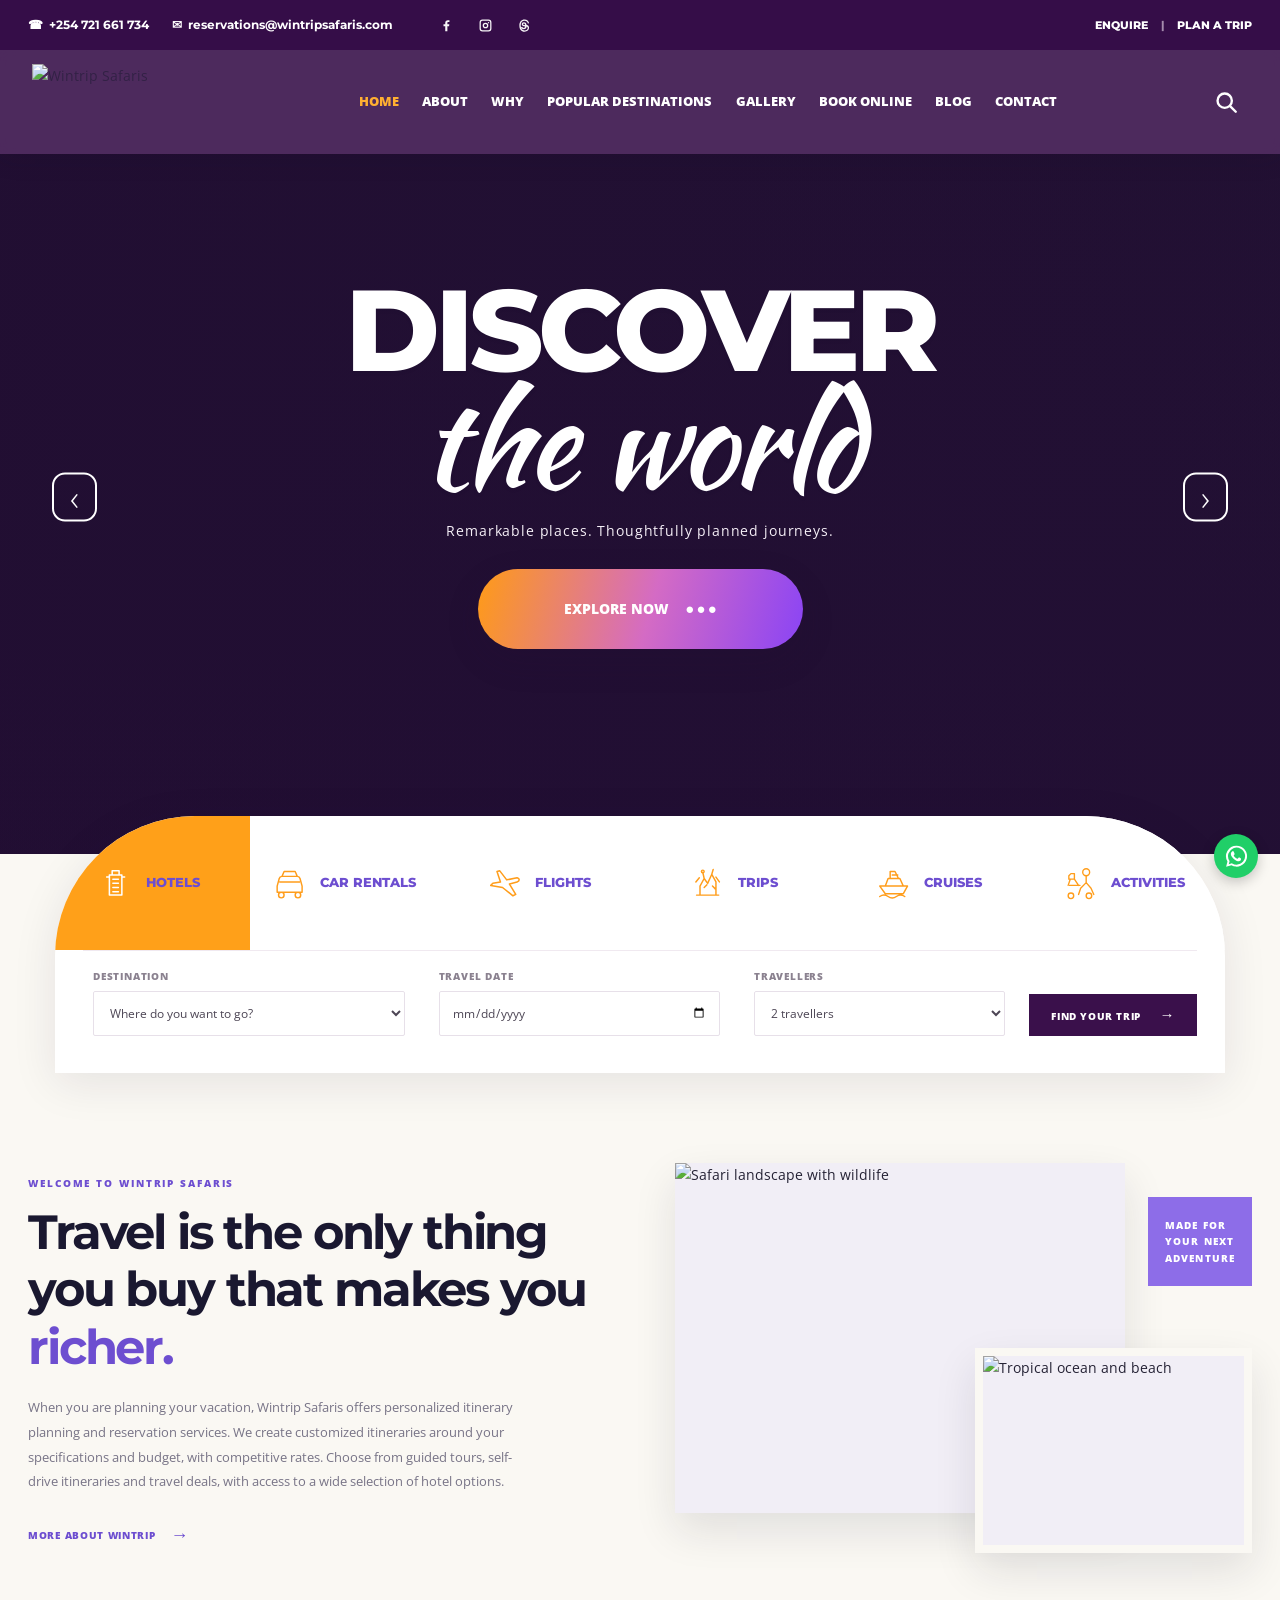
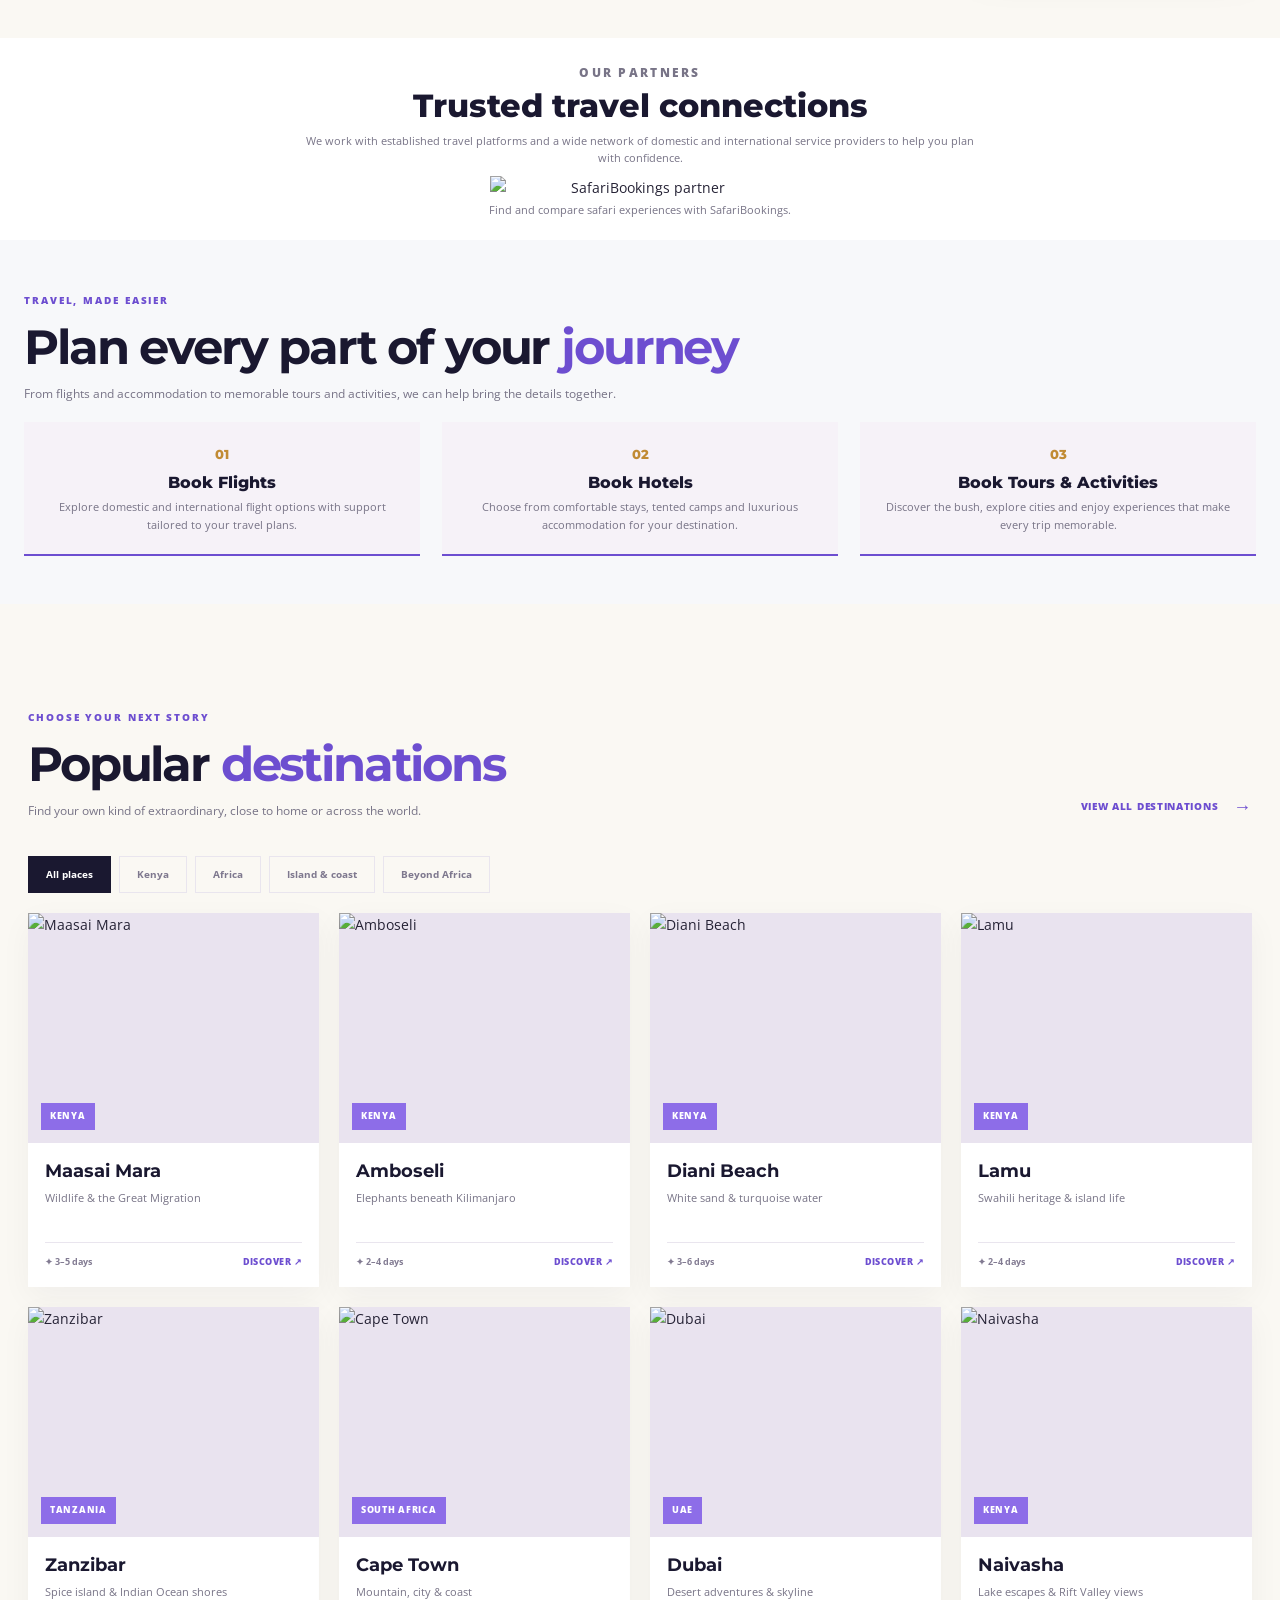
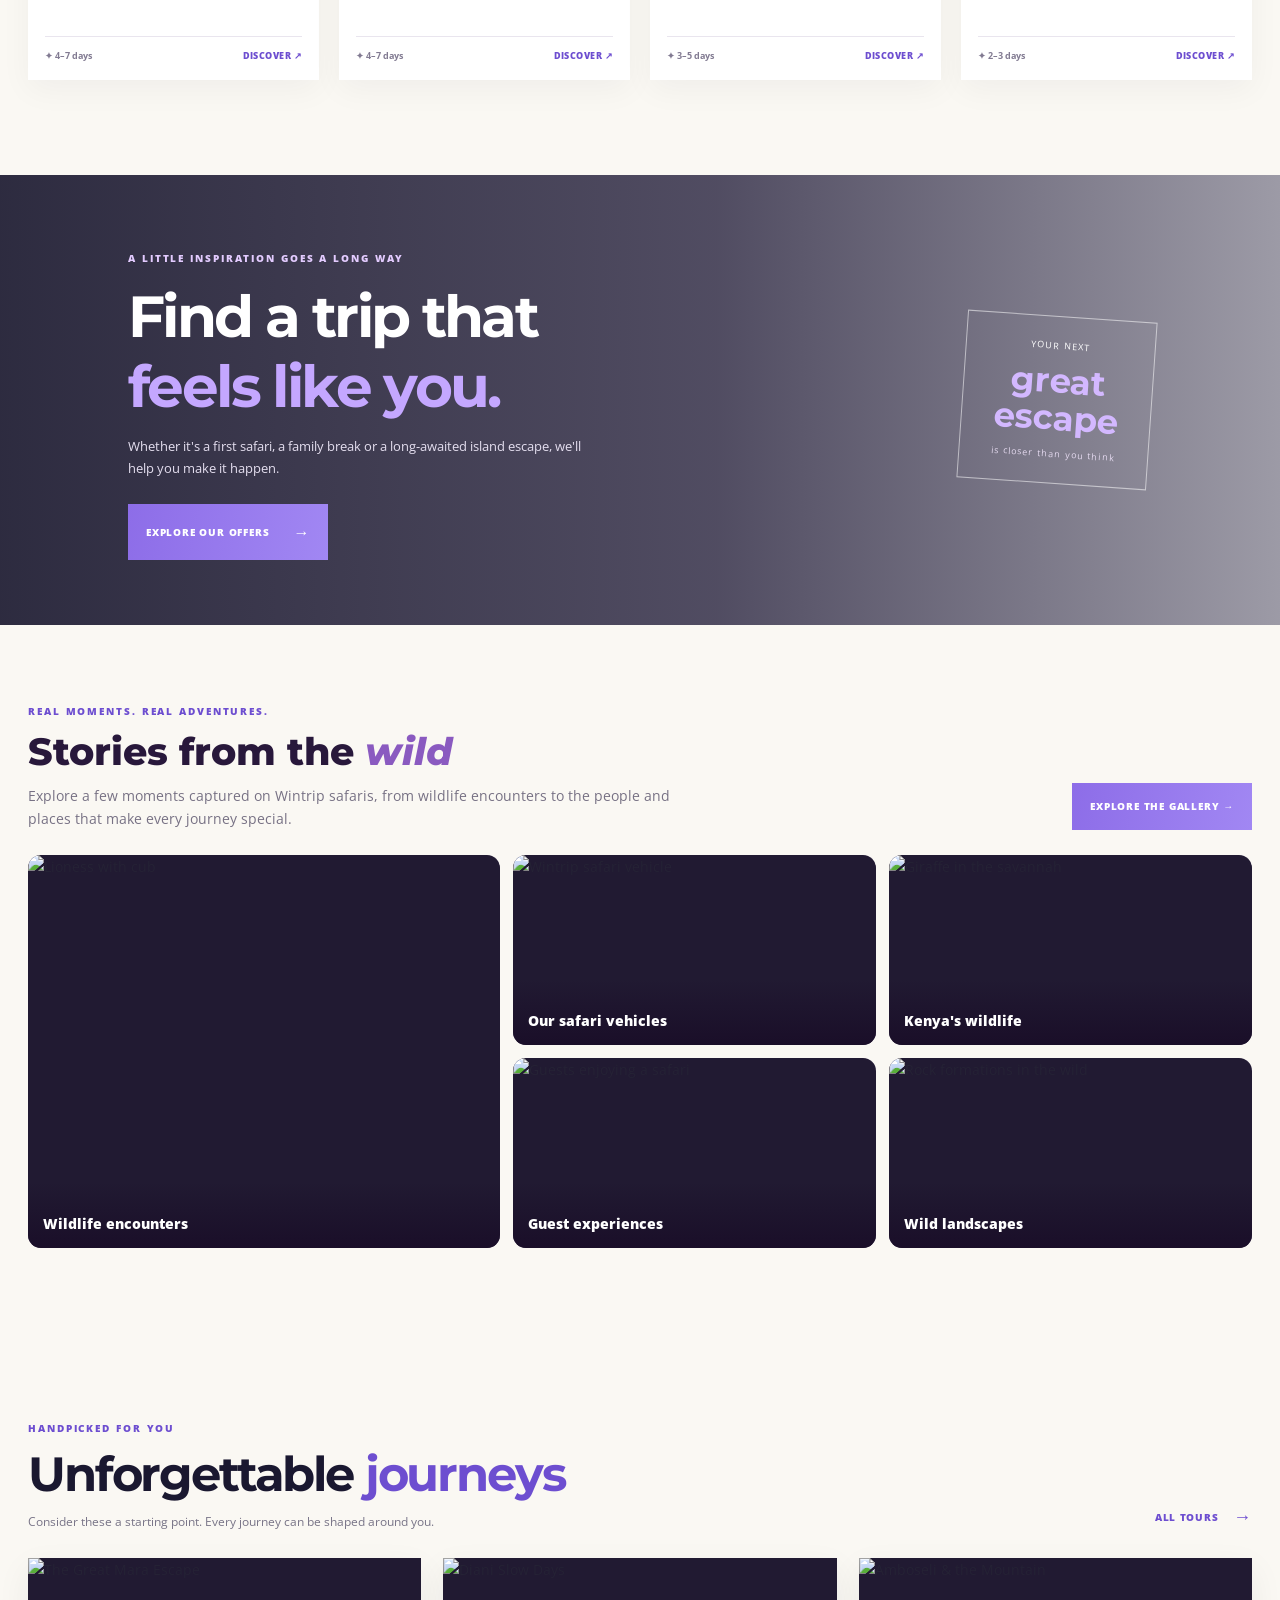
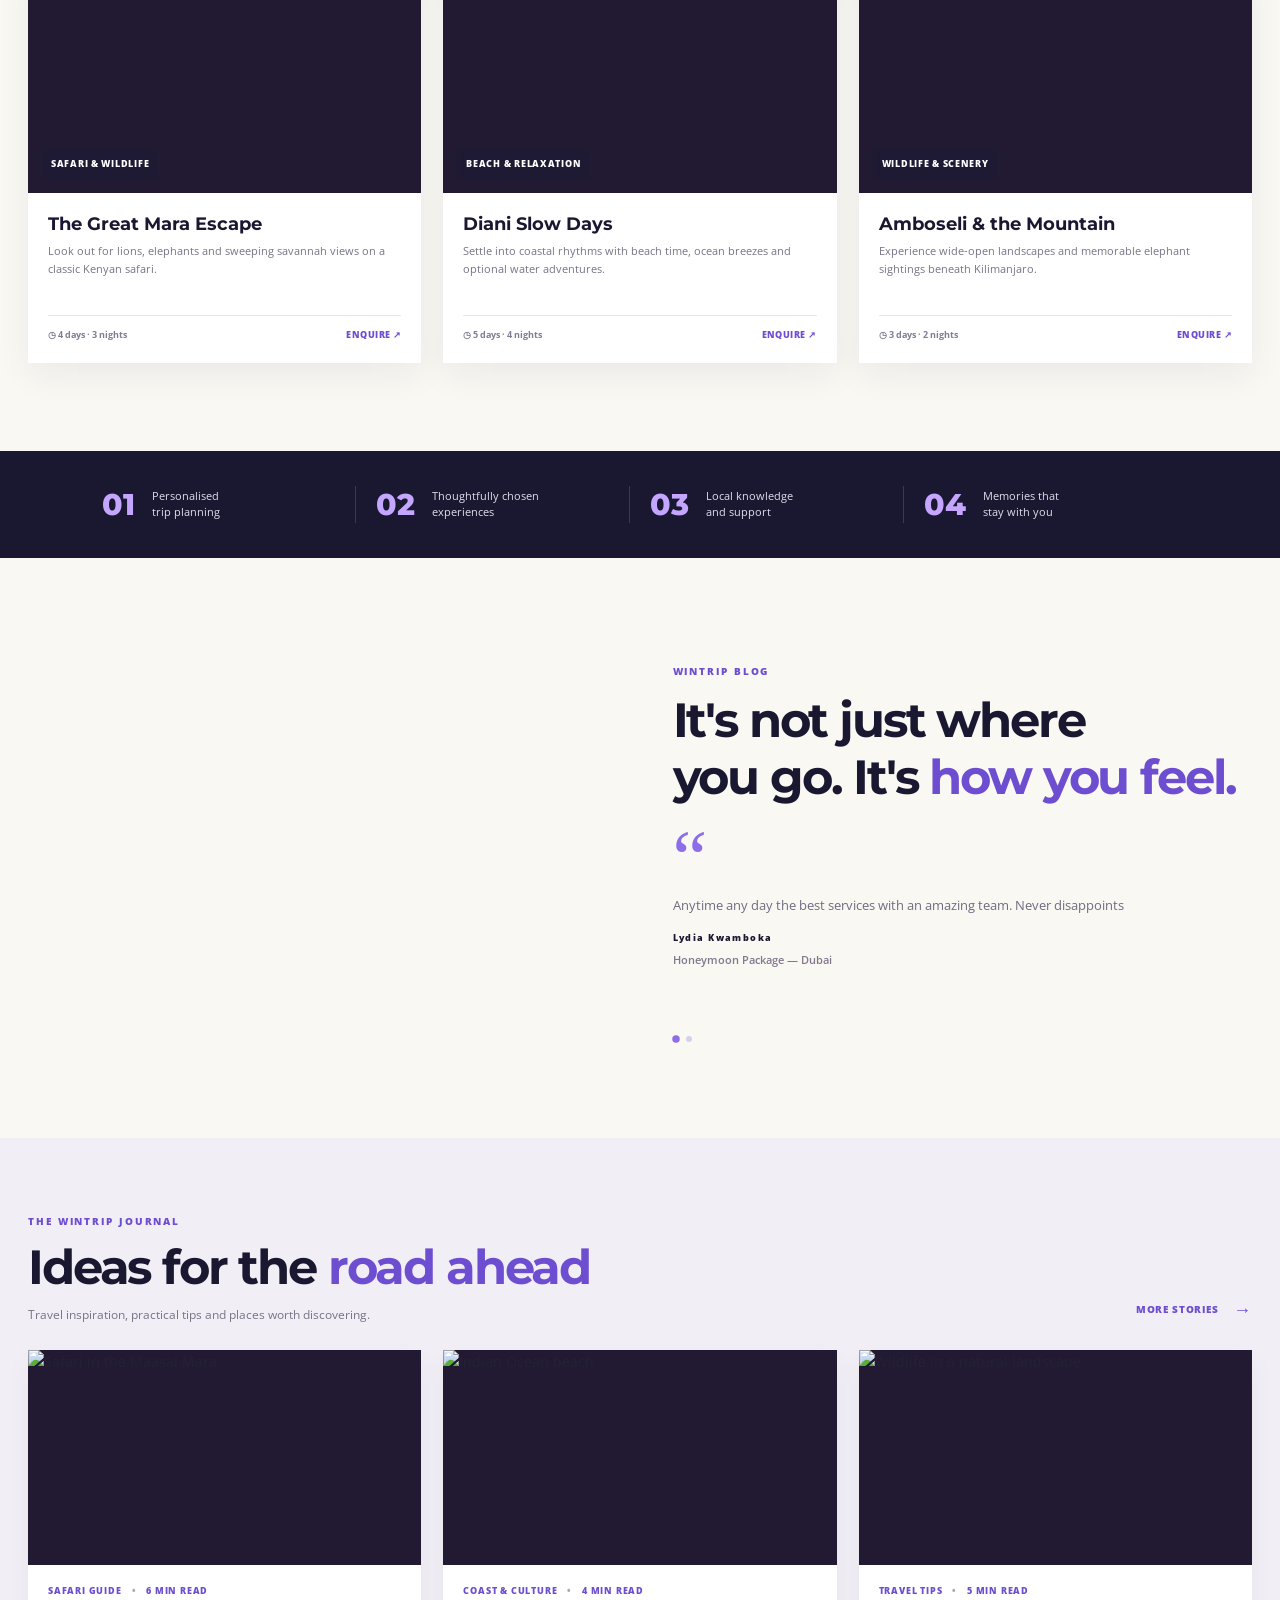
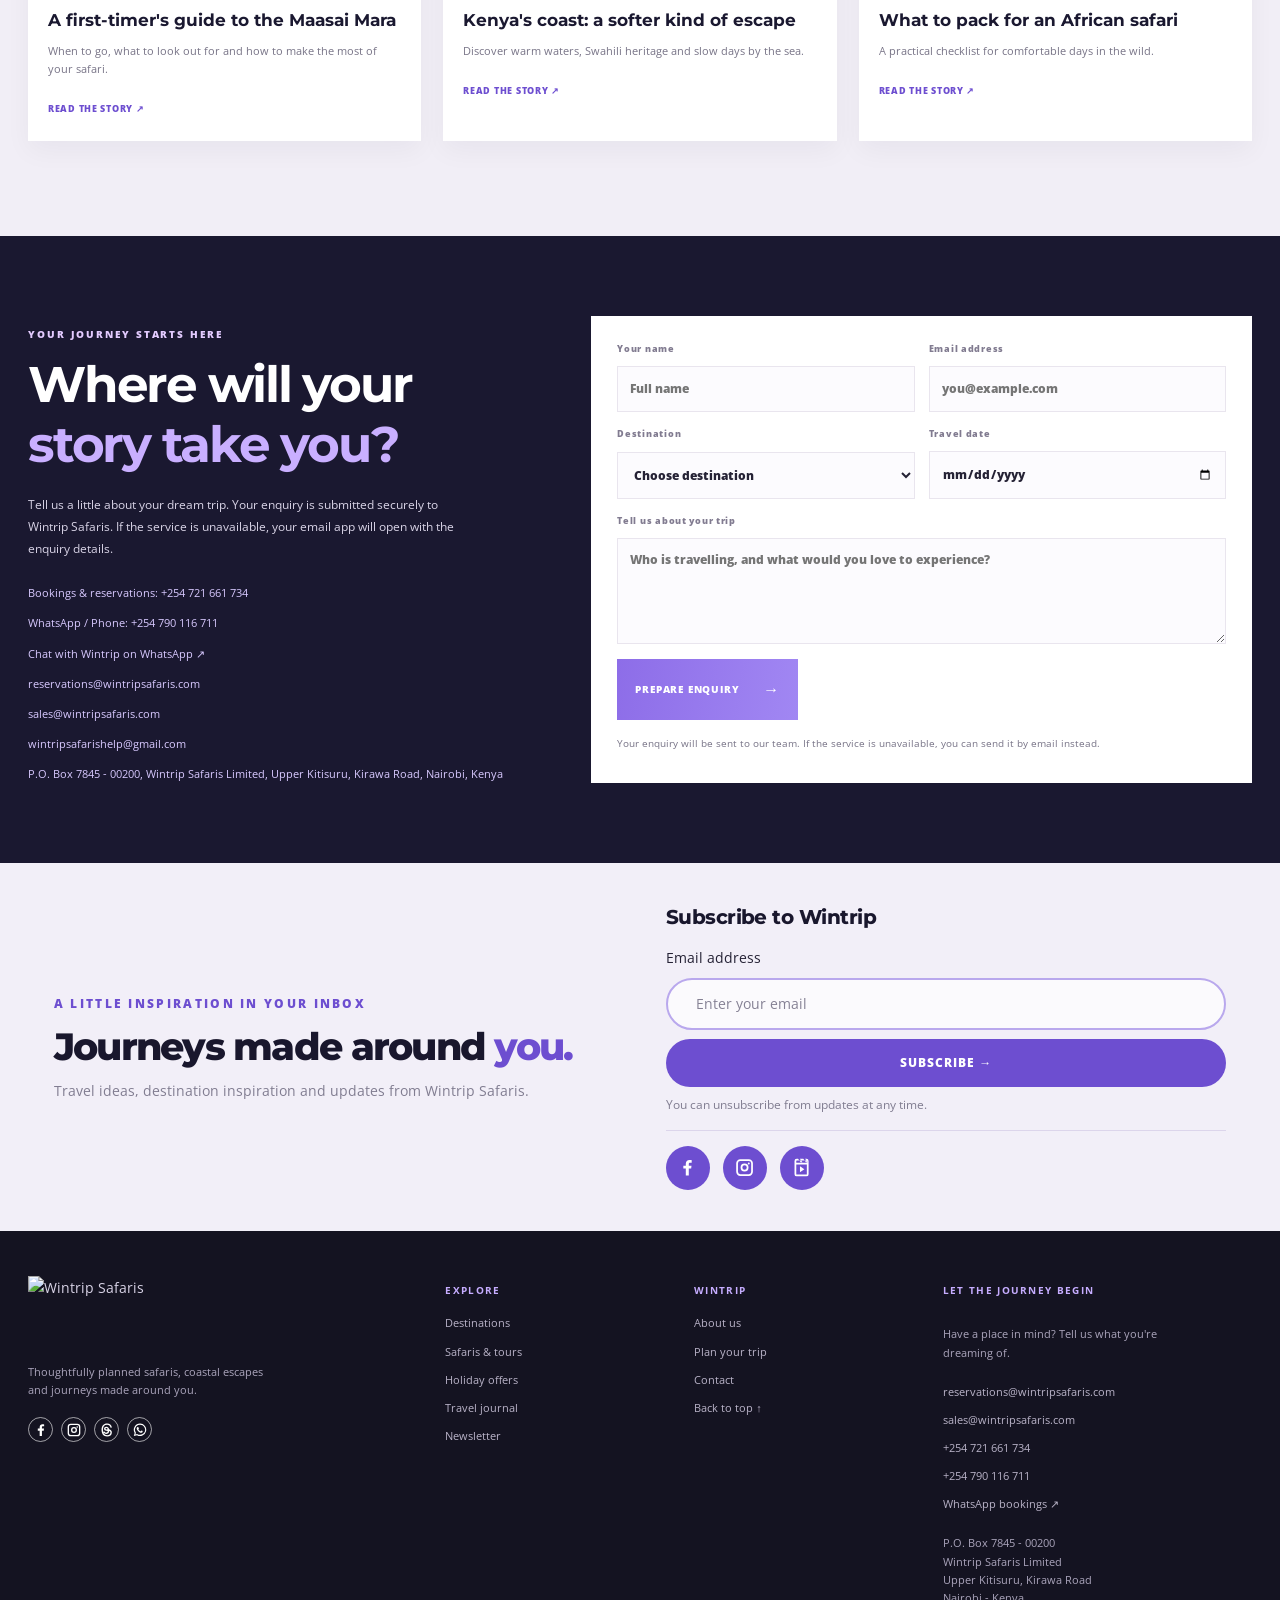
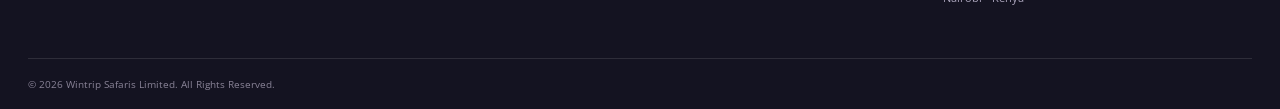
==== index.html @ c37a0940 "Refresh homepage JavaScript cache for testimonial fix" ====
<!doctype html>
<html lang="en">
<head>
  <meta charset="utf-8">
  <meta name="viewport" content="width=device-width, initial-scale=1">
  <meta name="theme-color" content="#1a1830">
  <meta name="description" content="Discover Kenya, Africa and extraordinary destinations with Wintrip Safaris. Tailor-made safaris, coastal escapes and memorable journeys.">
  <title>Wintrip Safaris | Discover the World</title>
  <link rel="preconnect" href="https://images.unsplash.com">
  <link rel="preconnect" href="https://fonts.googleapis.com">
  <link rel="preconnect" href="https://fonts.gstatic.com" crossorigin>
  <link href="https://fonts.googleapis.com/css2?family=Kaushan+Script&family=Montserrat:wght@400;500;600;700;800&family=Open+Sans:wght@400;500;600;700&display=swap" rel="stylesheet">
  <link rel="stylesheet" href="assets/css/style.css?v=17">
</head>
<body>
  <div class="topbar"><div class="topbar-inner">
    <div class="top-contact"><a href="tel:+254721661734">☎ &nbsp;+254 721 661 734</a><a href="mailto:reservations@wintripsafaris.com">✉ &nbsp;reservations@wintripsafaris.com</a></div><div class="socials" aria-label="Social links">
      <a href="https://www.facebook.com/wintripsafaris" target="_blank" rel="noopener" aria-label="Facebook" title="Facebook"><svg viewBox="0 0 24 24" aria-hidden="true"><path d="M13.4 21v-8h2.7l.4-3.1h-3.1v-2c0-.9.3-1.5 1.6-1.5h1.7V3.6c-.3 0-1.3-.1-2.5-.1-2.5 0-4.2 1.5-4.2 4.3v2.1H7.2V13H10v8z"/></svg></a>
      <a href="https://www.instagram.com/wintripsafaris" target="_blank" rel="noopener" aria-label="Instagram" title="Instagram"><svg viewBox="0 0 24 24" aria-hidden="true"><path d="M7.2 2.5h9.6a4.7 4.7 0 0 1 4.7 4.7v9.6a4.7 4.7 0 0 1-4.7 4.7H7.2a4.7 4.7 0 0 1-4.7-4.7V7.2a4.7 4.7 0 0 1 4.7-4.7zm0 2A2.7 2.7 0 0 0 4.5 7.2v9.6a2.7 2.7 0 0 0 2.7 2.7h9.6a2.7 2.7 0 0 0 2.7-2.7V7.2a2.7 2.7 0 0 0-2.7-2.7zm4.8 3a4.5 4.5 0 1 1 0 9 4.5 4.5 0 0 1 0-9zm0 2a2.5 2.5 0 1 0 0 5 2.5 2.5 0 0 0 0-5zm4.8-3.2a1.1 1.1 0 1 1 0 2.2 1.1 1.1 0 0 1 0-2.2z"/></svg></a>
      <a href="https://www.threads.com/@wintrip_safaris" target="_blank" rel="noopener" aria-label="Threads" title="Threads"><svg viewBox="0 0 24 24" aria-hidden="true"><path d="M12.1 2.3c-5.1 0-8.3 3.6-8.3 9.5 0 6.3 3.1 10 8.3 10 4.4 0 7.2-2.4 7.2-6.1 0-2.6-1.5-4.3-4.1-4.9-.5-2.5-1.9-3.8-4.1-3.8-2.1 0-3.5 1.3-3.5 3.2 0 1.7 1.2 2.8 3.4 3.1l2.1.3c-.2 1.5-1 2.3-2.4 2.3-1.2 0-2-.6-2.4-1.8l-2 .6c.6 2.1 2.2 3.2 4.5 3.2 2.7 0 4.4-1.7 4.5-4.4 1.2.4 1.9 1.2 1.9 2.4 0 2.5-1.9 4-5.1 4-4 0-6.2-2.9-6.2-8.1 0-4.7 2.2-7.5 6.2-7.5 2.9 0 4.7 1.5 5.3 4.5l2-.4c-.8-4-3.3-6.1-7.2-6.1zm-.7 9.1c-1.2-.2-1.8-.6-1.8-1.3s.6-1.2 1.5-1.2c1 0 1.6.6 1.9 1.9z"/></svg></a>
    </div>
    <div class="top-account"><a href="#contact">ENQUIRE</a><span>|</span><a href="#contact">PLAN A TRIP</a></div>
  </div></div>
  <header class="header" id="home"><div class="header-inner">
    <a class="logo" href="#home" aria-label="Wintrip Safaris home"><img src="https://www.wintripsafaris.com/assets/images/logo.gif" alt="Wintrip Safaris"></a>
    <button class="nav-toggle" aria-label="Toggle navigation" aria-expanded="false">☰</button>
    <nav class="nav" aria-label="Main navigation"><a class="active" href="#home">Home</a><a href="#about">About</a><a href="#why-us">Why</a><a href="#destinations">Popular Destinations</a><a href="gallery.php">Gallery</a><a href="#contact">Book Online</a><a href="#blog">Blog</a><a href="#contact">Contact</a></nav>
<button class="header-search" type="button" aria-label="Open website search" aria-expanded="false" aria-controls="site-search-panel"><svg viewBox="0 0 24 24" aria-hidden="true"><circle cx="10.8" cy="10.8" r="6.6"></circle><path d="m16 16 5 5"></path></svg></button>
  </div></header>
  <div class="site-search-panel" id="site-search-panel" hidden>
  <form class="site-search-form" id="site-search-form" role="search">
    <svg viewBox="0 0 24 24" aria-hidden="true"><circle cx="10.8" cy="10.8" r="6.6"></circle><path d="m16 16 5 5"></path></svg>
    <input id="site-search-input" type="search" placeholder="Search destinations, tours and more..." autocomplete="off" aria-label="Search this website">
    <button type="button" class="site-search-close" aria-label="Close search">×</button>
  </form>
  <div class="site-search-results" id="site-search-results" aria-live="polite"><p>Try searching for a destination, safari or travel service.</p></div>
</div>
  <main>
    <section class="hero travelix-hero" aria-label="Featured travel destinations">
      <div class="hero-slides">
        <article class="hero-slide active" style="--hero:url('assets/images/gallery/wintrip-04.webp')">
          <div class="hero-content"><p class="hero-kicker">YOUR JOURNEY, OUR PASSION</p><h1><span class="hero-main-title">DISCOVER</span><span class="hero-script-title">the world</span></h1><p class="hero-text">Remarkable places. Thoughtfully planned journeys.</p><a class="gradient-btn hero-cta" href="#destinations">EXPLORE NOW <span class="button-dots" aria-hidden="true">● ● ●</span></a></div>
        </article>
        <article class="hero-slide" style="--hero:url('assets/images/gallery/wintrip-06.webp')">
          <div class="hero-content"><p class="hero-kicker">COASTAL ESCAPES, MADE FOR YOU</p><h1><span class="hero-main-title">FIND</span><span class="hero-script-title">your blue</span></h1><p class="hero-text">Slow mornings and Indian Ocean horizons.</p><a class="gradient-btn hero-cta" href="#destinations">EXPLORE NOW <span class="button-dots" aria-hidden="true">● ● ●</span></a></div>
        </article>
        <article class="hero-slide" style="--hero:url('assets/images/gallery/wintrip-21.webp')">
          <div class="hero-content"><p class="hero-kicker">WILD PLACES. UNFORGETTABLE MOMENTS.</p><h1><span class="hero-main-title">EXPLORE</span><span class="hero-script-title">Africa</span></h1><p class="hero-text">From open savannahs to hidden coastal gems.</p><a class="gradient-btn hero-cta" href="#destinations">EXPLORE NOW <span class="button-dots" aria-hidden="true">● ● ●</span></a></div>
        </article>
      </div>
      <button class="hero-arrow prev" aria-label="Previous slide">‹</button><button class="hero-arrow next" aria-label="Next slide">›</button>
      
    </section>
    <section class="quick-search travelix-search" aria-label="Find a trip">
      <div class="search-tabs">
        <button class="search-tab active" data-kind="hotels"><svg class="tab-icon" viewBox="0 0 48 48" aria-hidden="true"><path d="M15 13h18v29H15zM19 7h10v6H19zM20 19h8M20 25h8M20 31h8M20 37h8M11 16h4M33 16h4" fill="none" stroke="currentColor" stroke-width="2.2" stroke-linecap="round" stroke-linejoin="round"/></svg><span>HOTELS</span></button>
        <button class="search-tab" data-kind="cars"><svg class="tab-icon" viewBox="0 0 48 48" aria-hidden="true"><path d="M6 29l3-11a4 4 0 0 1 4-3h22a4 4 0 0 1 4 3l3 11v9H6zM9 23h30M13 15l3-7h16l3 7M12 38a4 4 0 1 0 0 8 4 4 0 0 0 0-8ZM36 38a4 4 0 1 0 0 8 4 4 0 0 0 0-8Z" fill="none" stroke="currentColor" stroke-width="2.1" stroke-linejoin="round"/></svg><span>CAR RENTALS</span></button>
        <button class="search-tab" data-kind="flights"><svg class="tab-icon" viewBox="0 0 48 48" aria-hidden="true"><path d="M4 28l17 3 15 12 4-2-9-15 11-3c4-1 4-5 0-6l-15 3-10-13-4 1 5 15-11 2z" fill="none" stroke="currentColor" stroke-width="2.2" stroke-linejoin="round"/></svg><span>FLIGHTS</span></button>
        <button class="search-tab" data-kind="trips"><svg class="tab-icon" viewBox="0 0 48 48" aria-hidden="true"><path d="M8 42h32M13 42V29l6-11 5 7 6-13 6 11v19M7 23l5-6M36 16l5 7M19 18l-2-9M30 12l2-7M23 27l-4 4M31 29l4 4" fill="none" stroke="currentColor" stroke-width="2.1" stroke-linecap="round" stroke-linejoin="round"/><circle cx="17" cy="8" r="2" fill="none" stroke="currentColor" stroke-width="2"/></svg><span>TRIPS</span></button>
        <button class="search-tab" data-kind="cruises"><svg class="tab-icon" viewBox="0 0 48 48" aria-hidden="true"><path d="M4 29h40l-6 11H12zM12 29l4-11h17l5 11M19 18V8h7l5 10M22 13h8M4 44c4-3 8-3 12 0s8 3 12 0 8-3 12 0" fill="none" stroke="currentColor" stroke-width="2.1" stroke-linejoin="round" stroke-linecap="round"/></svg><span>CRUISES</span></button>
        <button class="search-tab" data-kind="activities"><svg class="tab-icon" viewBox="0 0 48 48" aria-hidden="true"><circle cx="32" cy="9" r="5" fill="none" stroke="currentColor" stroke-width="2"/><path d="M32 14v10l-8 8M32 24l7 8M24 32l-3 9M39 32l4 9M10 11h5v8H7v-5zM9 19l-3 9M15 19l6 9M8 28h15M10 39a4 4 0 1 0 0 8 4 4 0 0 0 0-8ZM36 39a4 4 0 1 0 0 8 4 4 0 0 0 0-8Z" fill="none" stroke="currentColor" stroke-width="2" stroke-linecap="round" stroke-linejoin="round"/></svg><span>ACTIVITIES</span></button>
      </div>
      <form id="search-form" class="search-form"><label>DESTINATION<select id="search-destination"><option value="">Where do you want to go?</option><option>Maasai Mara</option><option>Amboseli</option><option>Diani Beach</option><option>Lamu</option><option>Zanzibar</option><option>Cape Town</option><option>Dubai</option><option>Naivasha</option></select></label><label>TRAVEL DATE<input type="date" id="search-date"></label><label>TRAVELLERS<select id="search-travellers"><option>2 travellers</option><option>1 traveller</option><option>3 travellers</option><option>4 travellers</option><option>5+ travellers</option></select></label><button class="search-submit" type="submit">FIND YOUR TRIP <b>→</b></button></form>
      <p class="search-feedback" id="search-feedback" aria-live="polite"></p>
    </section>
    <section class="section intro-section" id="about"><div class="intro-copy"><p class="eyebrow">WELCOME TO WINTRIP SAFARIS</p><h2>Travel is the only thing<br>you buy that makes you <em>richer.</em></h2><p>When you are planning your vacation, Wintrip Safaris offers personalized itinerary planning and reservation services. We create customized itineraries around your specifications and budget, with competitive rates. Choose from guided tours, self-drive itineraries and travel deals, with access to a wide selection of hotel options.</p><a class="under-link" href="#contact">MORE ABOUT WINTRIP <span>→</span></a></div><div class="intro-pictures"><img class="intro-large" src="https://images.unsplash.com/photo-1516426122078-c23e76319801?auto=format&fit=crop&w=900&q=85" alt="Safari landscape with wildlife"><img class="intro-small" src="https://images.unsplash.com/photo-1500375592092-40eb2168fd21?auto=format&fit=crop&w=700&q=85" alt="Tropical ocean and beach"><span class="intro-stamp">MADE FOR<br>YOUR NEXT<br>ADVENTURE</span></div></section>
    <section class="partner-section" id="partners"><div class="partner-section-inner"><p class="eyebrow">OUR PARTNERS</p><h2>Trusted travel connections</h2><p>We work with established travel platforms and a wide network of domestic and international service providers to help you plan with confidence.</p><a class="partner-logo-link" href="https://www.safaribookings.com/" target="_blank" rel="noopener" aria-label="Visit SafariBookings"><img src="https://www.wintripsafaris.com/assets/images/safaribookings.png" alt="SafariBookings partner"></a><p class="partner-caption">Find and compare safari experiences with SafariBookings.</p></div></section>
<section class="section service-highlights" id="travel-services"><div class="section-heading"><div><p class="eyebrow">TRAVEL, MADE EASIER</p><h2>Plan every part of your <em>journey</em></h2><p>From flights and accommodation to memorable tours and activities, we can help bring the details together.</p></div></div><div class="service-highlight-grid"><article><span>01</span><h3>Book Flights</h3><p>Explore domestic and international flight options with support tailored to your travel plans.</p></article><article><span>02</span><h3>Book Hotels</h3><p>Choose from comfortable stays, tented camps and luxurious accommodation for your destination.</p></article><article><span>03</span><h3>Book Tours &amp; Activities</h3><p>Discover the bush, explore cities and enjoy experiences that make every trip memorable.</p></article></div></section>
    <section class="section destination-section" id="destinations"><div class="section-heading"><div><p class="eyebrow">CHOOSE YOUR NEXT STORY</p><h2>Popular <em>destinations</em></h2><p>Find your own kind of extraordinary, close to home or across the world.</p></div><a class="under-link" href="#contact">VIEW ALL DESTINATIONS <span>→</span></a></div><div class="destination-filters"><button class="filter active" data-region="All">All places</button><button class="filter" data-region="Kenya">Kenya</button><button class="filter" data-region="Africa">Africa</button><button class="filter" data-region="Coast">Island &amp; coast</button><button class="filter" data-region="Beyond">Beyond Africa</button></div><div class="destination-grid" id="destination-grid"></div></section>
    <section class="offer-band" id="offers"><div class="offer-overlay"></div><div class="offer-copy"><p class="eyebrow light">A LITTLE INSPIRATION GOES A LONG WAY</p><h2>Find a trip that<br><em>feels like you.</em></h2><p>Whether it's a first safari, a family break or a long-awaited island escape, we'll help you make it happen.</p><a class="gradient-btn" href="#contact">EXPLORE OUR OFFERS <b>→</b></a></div><div class="offer-badge"><small>YOUR NEXT</small><strong>great<br>escape</strong><span>is closer than you think</span></div></section>
    <section class="home-gallery-section" id="gallery"><div class="home-gallery-heading"><div><p class="eyebrow">REAL MOMENTS. REAL ADVENTURES.</p><h2>Stories from the <em>wild</em></h2><p>Explore a few moments captured on Wintrip safaris, from wildlife encounters to the people and places that make every journey special.</p></div><a class="gradient-btn" href="gallery.php">EXPLORE THE GALLERY →</a></div><div class="home-gallery-grid"><a href="gallery.php"><img src="assets/images/gallery/wintrip-08.webp" alt="Lioness with cub" loading="lazy"><span>Wildlife encounters</span></a><a href="gallery.php"><img src="assets/images/gallery/wintrip-15.webp" alt="Wintrip safari vehicle" loading="lazy"><span>Our safari vehicles</span></a><a href="gallery.php"><img src="assets/images/gallery/wintrip-12.webp" alt="Giraffe in the savannah" loading="lazy"><span>Kenya's wildlife</span></a><a href="gallery.php"><img src="assets/images/gallery/wintrip-21.webp" alt="Guests enjoying a safari" loading="lazy"><span>Guest experiences</span></a><a href="gallery.php"><img src="assets/images/gallery/wintrip-06.webp" alt="Rock formations in the wild" loading="lazy"><span>Wild landscapes</span></a></div></section>
    <section class="section tours-section" id="tours"><div class="section-heading"><div><p class="eyebrow">HANDPICKED FOR YOU</p><h2>Unforgettable <em>journeys</em></h2><p>Consider these a starting point. Every journey can be shaped around you.</p></div><a class="under-link" href="#contact">ALL TOURS <span>→</span></a></div><div class="tour-grid" id="tour-grid"></div></section>
    <section class="stats-band" id="why-us"><div><strong>01</strong><span>Personalised<br>trip planning</span></div><div><strong>02</strong><span>Thoughtfully chosen<br>experiences</span></div><div><strong>03</strong><span>Local knowledge<br>and support</span></div><div><strong>04</strong><span>Memories that<br>stay with you</span></div></section>
    <section class="section blog-section" id="blog"><div class="blog-photo" role="img" aria-label="Travelers overlooking a scenic destination"></div><div class="blog-copy"><p class="eyebrow">WINTRIP BLOG</p><h2 id="homepage-blog-title">It's not just where<br>you go. It's <em>how you feel.</em></h2><div class="quote-mark" aria-hidden="true">“</div><div class="blog-testimonial-slider" id="blog-testimonial-slider" aria-live="polite"><blockquote id="homepage-blog-text">Anytime any day the best services with an amazing team. Never disappoints</blockquote><span class="quote-author" id="blog-testimonial-name">Lydia Kwamboka</span><span class="quote-trip" id="blog-testimonial-trip">Honeymoon Package — Dubai</span></div><div class="quote-dots" id="blog-testimonial-dots" aria-label="Testimonial position"><span class="active"></span><span></span></div></div></section>
    <section class="section journal-section" id="journal"><div class="section-heading"><div><p class="eyebrow">THE WINTRIP JOURNAL</p><h2>Ideas for the <em>road ahead</em></h2><p>Travel inspiration, practical tips and places worth discovering.</p></div><a class="under-link" href="#contact">MORE STORIES <span>→</span></a></div><div class="journal-grid"><article class="journal-card"><img src="https://images.unsplash.com/photo-1516426122078-c23e76319801?auto=format&fit=crop&w=900&q=82" alt="Safari in the Maasai Mara" loading="lazy"><div class="journal-meta">SAFARI GUIDE <span>•</span> 6 MIN READ</div><h3>A first-timer's guide to the Maasai Mara</h3><p>When to go, what to look out for and how to make the most of your safari.</p><a href="#contact">READ THE STORY ↗</a></article><article class="journal-card"><img src="https://images.unsplash.com/photo-1500375592092-40eb2168fd21?auto=format&fit=crop&w=900&q=82" alt="Indian Ocean beach" loading="lazy"><div class="journal-meta">COAST &amp; CULTURE <span>•</span> 4 MIN READ</div><h3>Kenya's coast: a softer kind of escape</h3><p>Discover warm waters, Swahili heritage and slow days by the sea.</p><a href="#contact">READ THE STORY ↗</a></article><article class="journal-card"><img src="https://images.unsplash.com/photo-1472396961693-142e6e269027?auto=format&fit=crop&w=900&q=82" alt="Wildlife in a natural landscape" loading="lazy"><div class="journal-meta">TRAVEL TIPS <span>•</span> 5 MIN READ</div><h3>What to pack for an African safari</h3><p>A practical checklist for comfortable days in the wild.</p><a href="#contact">READ THE STORY ↗</a></article></div></section>

    <section class="contact-section" id="contact"><div class="contact-intro"><p class="eyebrow light">YOUR JOURNEY STARTS HERE</p><h2>Where will your<br><em>story take you?</em></h2><p>Tell us a little about your dream trip. Your enquiry is submitted securely to Wintrip Safaris. If the service is unavailable, your email app will open with the enquiry details.</p><div class="contact-facts">
<a href="tel:+254721661734">Bookings &amp; reservations: +254 721 661 734</a>
<a href="tel:+254790116711">WhatsApp / Phone: +254 790 116 711</a>
<a href="https://api.whatsapp.com/send/?phone=254790116711&text&type=phone_number&app_absent=0" target="_blank" rel="noopener">Chat with Wintrip on WhatsApp ↗</a>
<a href="mailto:reservations@wintripsafaris.com">reservations@wintripsafaris.com</a>
<a href="mailto:sales@wintripsafaris.com">sales@wintripsafaris.com</a>
<a href="mailto:wintripsafarishelp@gmail.com">wintripsafarishelp@gmail.com</a>
<span>P.O. Box 7845 - 00200, Wintrip Safaris Limited, Upper Kitisuru, Kirawa Road, Nairobi, Kenya</span>
</div></div><form class="contact-form" id="contact-form"><div class="form-row"><label>Your name<input name="name" required placeholder="Full name"></label><label>Email address<input type="email" name="email" required placeholder="you@example.com"></label></div><div class="form-row"><label>Destination<select name="destination" required><option value="">Choose destination</option><option>Maasai Mara</option><option>Amboseli</option><option>Diani Beach</option><option>Lamu</option><option>Zanzibar</option><option>Cape Town</option><option>Dubai</option><option>Not sure yet</option></select></label><label>Travel date<input type="date" name="date"></label></div><label>Tell us about your trip<textarea name="message" rows="4" required placeholder="Who is travelling, and what would you love to experience?"></textarea></label><button class="gradient-btn" type="submit">PREPARE ENQUIRY <b>→</b></button><p class="form-status" id="form-status" aria-live="polite">Your enquiry will be sent to our team. If the service is unavailable, you can send it by email instead.</p></form></section>

    <section class="newsletter-section" id="newsletter">
      <div class="newsletter-copy">
        <p class="eyebrow">A LITTLE INSPIRATION IN YOUR INBOX</p>
        <h2>Journeys made around <em>you.</em></h2>
        <p>Travel ideas, destination inspiration and updates from Wintrip Safaris.</p>
      </div>
      <div class="newsletter-card">
        <h2>Subscribe to Wintrip</h2>
        <form class="newsletter-form" id="newsletter-form">
          <label class="sr-only" for="newsletter-email">Email address</label>
          <input id="newsletter-email" name="email" type="email" autocomplete="email" required maxlength="190" placeholder="Enter your email">
          <button type="submit" aria-label="Subscribe to Wintrip">SUBSCRIBE <b>→</b></button>
          <p id="newsletter-status" aria-live="polite">You can unsubscribe from updates at any time.</p>
        </form>
        <div class="newsletter-social-row" aria-label="Wintrip social media">
          <a href="https://www.facebook.com/wintripsafaris" target="_blank" rel="noopener" aria-label="Facebook" title="Facebook"><svg viewBox="0 0 24 24" aria-hidden="true"><path d="M13.4 21v-8h2.7l.4-3.1h-3.1v-2c0-.9.3-1.5 1.6-1.5h1.7V3.6c-.3 0-1.3-.1-2.5-.1-2.5 0-4.2 1.5-4.2 4.3v2.1H7.2V13H10v8z"/></svg></a>
          <a href="https://www.instagram.com/wintripsafaris" target="_blank" rel="noopener" aria-label="Instagram" title="Instagram"><svg viewBox="0 0 24 24" aria-hidden="true"><path d="M7.2 2.5h9.6a4.7 4.7 0 0 1 4.7 4.7v9.6a4.7 4.7 0 0 1-4.7 4.7H7.2a4.7 4.7 0 0 1-4.7-4.7V7.2a4.7 4.7 0 0 1 4.7-4.7zm0 2A2.7 2.7 0 0 0 4.5 7.2v9.6a2.7 2.7 0 0 0 2.7 2.7h9.6a2.7 2.7 0 0 0 2.7-2.7V7.2a2.7 2.7 0 0 0-2.7-2.7zm4.8 3a4.5 4.5 0 1 1 0 9 4.5 4.5 0 0 1 0-9zm0 2a2.5 2.5 0 1 0 0 5 2.5 2.5 0 0 0 0-5zm4.8-3.2a1.1 1.1 0 1 1 0 2.2 1.1 1.1 0 0 1 0-2.2z"/></svg></a>
          <a href="https://www.instagram.com/wintripsafaris/reels/" target="_blank" rel="noopener" aria-label="Instagram Reels" title="Instagram Reels"><svg viewBox="0 0 24 24" aria-hidden="true"><path d="M4 4.5A2.5 2.5 0 0 1 6.5 2h11A2.5 2.5 0 0 1 20 4.5v15a2.5 2.5 0 0 1-2.5 2.5h-11A2.5 2.5 0 0 1 4 19.5zm2.5-.5a.5.5 0 0 0-.5.5v2h12v-2a.5.5 0 0 0-.5-.5zm-.5 4.5v11a.5.5 0 0 0 .5.5h11a.5.5 0 0 0 .5-.5v-11zm4.2 2.1 5 3.4-5 3.4zM8 2l3 4h2l-3-4zm6 0 3 4h2l-3-4z"/></svg></a>
        </div>
      </div>
    </section>
  </main>
  <footer class="footer"><div class="footer-main"><div class="footer-brand"><a class="logo footer-logo" href="#home"><img src="https://www.wintripsafaris.com/assets/images/logo.gif" alt="Wintrip Safaris"></a><p>Thoughtfully planned safaris, coastal escapes and journeys made around you.</p><div class="footer-socials" aria-label="Social links">
<a href="https://www.facebook.com/wintripsafaris" target="_blank" rel="noopener" aria-label="Facebook" title="Facebook"><svg viewBox="0 0 24 24"><path d="M13.4 21v-8h2.7l.4-3.1h-3.1v-2c0-.9.3-1.5 1.6-1.5h1.7V3.6c-.3 0-1.3-.1-2.5-.1-2.5 0-4.2 1.5-4.2 4.3v2.1H7.2V13H10v8z"/></svg></a>
<a href="https://www.instagram.com/wintripsafaris" target="_blank" rel="noopener" aria-label="Instagram" title="Instagram"><svg viewBox="0 0 24 24"><path d="M7.2 2.5h9.6a4.7 4.7 0 0 1 4.7 4.7v9.6a4.7 4.7 0 0 1-4.7 4.7H7.2a4.7 4.7 0 0 1-4.7-4.7V7.2a4.7 4.7 0 0 1 4.7-4.7zm0 2A2.7 2.7 0 0 0 4.5 7.2v9.6a2.7 2.7 0 0 0 2.7 2.7h9.6a2.7 2.7 0 0 0 2.7-2.7V7.2a2.7 2.7 0 0 0-2.7-2.7zm4.8 3a4.5 4.5 0 1 1 0 9 4.5 4.5 0 0 1 0-9zm0 2a2.5 2.5 0 1 0 0 5 2.5 2.5 0 0 0 0-5zm4.8-3.2a1.1 1.1 0 1 1 0 2.2 1.1 1.1 0 0 1 0-2.2z"/></svg></a>
<a href="https://www.threads.com/@wintrip_safaris" target="_blank" rel="noopener" aria-label="Threads" title="Threads"><svg viewBox="0 0 24 24"><path d="M12.1 2.3c-5.1 0-8.3 3.6-8.3 9.5 0 6.3 3.1 10 8.3 10 4.4 0 7.2-2.4 7.2-6.1 0-2.6-1.5-4.3-4.1-4.9-.5-2.5-1.9-3.8-4.1-3.8-2.1 0-3.5 1.3-3.5 3.2 0 1.7 1.2 2.8 3.4 3.1l2.1.3c-.2 1.5-1 2.3-2.4 2.3-1.2 0-2-.6-2.4-1.8l-2 .6c.6 2.1 2.2 3.2 4.5 3.2 2.7 0 4.4-1.7 4.5-4.4 1.2.4 1.9 1.2 1.9 2.4 0 2.5-1.9 4-5.1 4-4 0-6.2-2.9-6.2-8.1 0-4.7 2.2-7.5 6.2-7.5 2.9 0 4.7 1.5 5.3 4.5l2-.4c-.8-4-3.3-6.1-7.2-6.1zm-.7 9.1c-1.2-.2-1.8-.6-1.8-1.3s.6-1.2 1.5-1.2c1 0 1.6.6 1.9 1.9z"/></svg></a>
<a href="https://api.whatsapp.com/send/?phone=254790116711&text&type=phone_number&app_absent=0" target="_blank" rel="noopener" aria-label="WhatsApp" title="WhatsApp"><svg viewBox="0 0 32 32"><path d="M16 3.2A12.4 12.4 0 0 0 5.3 21.9L3.7 28l6.3-1.6A12.4 12.4 0 1 0 16 3.2Zm0 22.5a10 10 0 0 1-5.1-1.4l-.4-.2-3.7 1 1-3.6-.2-.4A10.1 10.1 0 1 1 16 25.7Zm5.5-7.6c-.3-.2-1.8-.9-2.1-1s-.5-.2-.7.2-.8 1-1 1.2-.4.2-.7.1a8.2 8.2 0 0 1-2.5-1.5 9.3 9.3 0 0 1-1.7-2.1c-.2-.3 0-.5.1-.6l.5-.6c.2-.2.2-.3.3-.5s0-.4 0-.6-.7-1.7-1-2.3c-.2-.6-.5-.5-.7-.5h-.6c-.2 0-.6.1-.9.4s-1.2 1.2-1.2 2.8 1.2 3.2 1.4 3.4a13 13 0 0 0 5 4.4c.7.3 1.2.5 1.6.6.7.2 1.3.2 1.8.1.6-.1 1.8-.7 2-1.4.3-.7.3-1.3.2-1.4s-.2-.2-.5-.4Z"/></svg></a>
</div></div><div class="footer-links"><h3>EXPLORE</h3><a href="#destinations">Destinations</a><a href="#tours">Safaris &amp; tours</a><a href="#offers">Holiday offers</a><a href="#journal">Travel journal</a><a href="#newsletter">Newsletter</a></div><div class="footer-links"><h3>WINTRIP</h3><a href="#about">About us</a><a href="#contact">Plan your trip</a><a href="#contact">Contact</a><a href="#home">Back to top ↑</a></div><div class="footer-news"><h3>LET THE JOURNEY BEGIN</h3><p>Have a place in mind? Tell us what you're dreaming of.</p><a class="footer-email" href="mailto:reservations@wintripsafaris.com">reservations@wintripsafaris.com</a><a class="footer-email" href="mailto:sales@wintripsafaris.com">sales@wintripsafaris.com</a><a href="tel:+254721661734">+254 721 661 734</a><a href="tel:+254790116711">+254 790 116 711</a><a href="https://api.whatsapp.com/send/?phone=254790116711&text&type=phone_number&app_absent=0" target="_blank" rel="noopener">WhatsApp bookings ↗</a><p>P.O. Box 7845 - 00200<br>Wintrip Safaris Limited<br>Upper Kitisuru, Kirawa Road<br>Nairobi - Kenya</p></div></div><div class="footer-bottom"><span>© 2026 Wintrip Safaris Limited. All Rights Reserved.</span></div></footer>
  <script src="assets/js/main.js?v=14" defer></script>
  <script src="assets/js/site-image-overrides.js?v=3" defer></script>

  <a class="floating-whatsapp" href="https://api.whatsapp.com/send/?phone=254790116711&text&type=phone_number&app_absent=0" target="_blank" rel="noopener" aria-label="Chat with Wintrip Safaris on WhatsApp" title="Chat with us on WhatsApp"><svg viewBox="0 0 32 32" aria-hidden="true"><path d="M16 3.2A12.4 12.4 0 0 0 5.3 21.9L3.7 28l6.3-1.6A12.4 12.4 0 1 0 16 3.2Zm0 22.5a10 10 0 0 1-5.1-1.4l-.4-.2-3.7 1 1-3.6-.2-.4A10.1 10.1 0 1 1 16 25.7Zm5.5-7.6c-.3-.2-1.8-.9-2.1-1s-.5-.2-.7.2-.8 1-1 1.2-.4.2-.7.1a8.2 8.2 0 0 1-2.5-1.5 9.3 9.3 0 0 1-1.7-2.1c-.2-.3 0-.5.1-.6l.5-.6c.2-.2.2-.3.3-.5s0-.4 0-.6-.7-1.7-1-2.3c-.2-.6-.5-.5-.7-.5h-.6c-.2 0-.6.1-.9.4s-1.2 1.2-1.2 2.8 1.2 3.2 1.4 3.4a13 13 0 0 0 5 4.4c.7.3 1.2.5 1.6.6.7.2 1.3.2 1.8.1.6-.1 1.8-.7 2-1.4.3-.7.3-1.3.2-1.4s-.2-.2-.5-.4Z"/></svg></a>
  <button class="back-to-top" type="button" aria-label="Back to top" title="Back to top"><svg viewBox="0 0 24 24" aria-hidden="true"><path d="M12 5 4.5 12.5l1.4 1.4 5.1-5.1V20h2V8.8l5.1 5.1 1.4-1.4z"/></svg></button>
</body>
</html>
---- assets/css/style.css ----
:root{--navy:#1a1830;--navy2:#24213f;--purple:#8d6de8;--purple2:#6d4ed0;--gold:#d6a85f;--cream:#faf8f3;--ink:#252235;--muted:#787487;--line:#e9e5ee;--white:#fff;--shadow:0 18px 50px #19162b16}
*{box-sizing:border-box}html{scroll-behavior:smooth;scroll-padding-top:100px}body{margin:0;background:var(--cream);color:var(--ink);font:14px/1.65 'Open Sans',sans-serif}a{color:inherit;text-decoration:none}button,input,select,textarea{font:inherit}button{cursor:pointer}
.topbar{background:var(--navy);color:#dfdce9;font-size:11px}.topbar-inner{max-width:1320px;margin:auto;padding:9px 28px;display:flex;align-items:center;gap:22px}.top-contact{display:flex;gap:20px}.socials{display:flex;gap:7px;margin-left:auto}.socials a,.footer-socials a{display:grid;place-items:center;width:25px;height:25px;border:1px solid #ffffff38;border-radius:50%;font-weight:700}.top-login{margin-left:15px;color:#f3d5a3;font-weight:700}.header{height:92px;background:#fff;position:sticky;top:0;z-index:30;box-shadow:0 4px 20px #1a18300c}.header-inner{height:100%;max-width:1320px;padding:0 28px;margin:auto;display:flex;align-items:center;justify-content:space-between;gap:28px}.logo{flex:0 0 165px;display:flex;align-items:center}.logo img{display:block;width:160px;height:65px;object-fit:contain}.nav{display:flex;align-items:center;gap:clamp(15px,2vw,29px);font-size:11px;text-transform:uppercase;letter-spacing:.07em;font-weight:700;white-space:nowrap}.nav a{padding:12px 0;border-bottom:2px solid transparent;color:#575367}.nav a:hover,.nav a.active{color:var(--purple2);border-color:var(--purple)}.nav-cta{background:var(--purple);color:white;padding:13px 17px;font-size:11px;letter-spacing:.07em;font-weight:700;white-space:nowrap}.nav-cta span{margin-left:12px}.nav-toggle{display:none}
.hero{height:min(690px,72vw);min-height:520px;position:relative;overflow:hidden;background:var(--navy);color:#fff}.hero-slide{position:absolute;inset:0;display:flex;align-items:center;padding:45px clamp(30px,9vw,135px);opacity:0;visibility:hidden;transition:opacity .75s; background-image:linear-gradient(90deg,#171529db 0%,#201d3bb0 43%,#1a183020 100%),var(--hero);background-position:center;background-size:cover}.hero-slide.active{opacity:1;visibility:visible}.hero-content{max-width:650px}.hero-kicker,.eyebrow{letter-spacing:.19em;font-size:10px;font-weight:800;text-transform:uppercase}.hero-kicker{color:#eacb9d}.hero h1{font:800 clamp(44px,6.4vw,82px)/1.05 Montserrat,sans-serif;letter-spacing:-.055em;margin:16px 0}.hero h1 span{display:block;color:#c4a8ff;font-weight:500}.hero-text{font-size:16px;color:#e6e2ee;max-width:470px;margin:0 0 27px}.gradient-btn{display:inline-flex;align-items:center;justify-content:space-between;gap:24px;padding:15px 18px;border:0;background:linear-gradient(100deg,var(--purple),#a187f3);color:#fff;font-size:10px;font-weight:800;letter-spacing:.08em}.gradient-btn b{font-size:16px}.hero-arrow{position:absolute;top:48%;transform:translateY(-50%);z-index:3;width:42px;height:42px;border:1px solid #ffffff75;background:#24213f66;color:white;font-size:28px}.hero-arrow.prev{left:22px}.hero-arrow.next{right:22px}.hero-dots{position:absolute;bottom:35px;left:clamp(30px,9vw,135px);display:flex;gap:9px;z-index:3}.hero-dots button{width:23px;height:3px;padding:0;border:0;background:#ffffff7a}.hero-dots button.active{background:#c3a6ff;width:44px}.hero-caption{position:absolute;right:clamp(30px,9vw,135px);bottom:31px;display:flex;gap:13px;align-items:center;letter-spacing:.2em;font-size:9px;color:#e5dfee}.caption-line{width:28px;height:1px;background:#c3a6ff}
.quick-search{position:relative;z-index:4;max-width:1120px;width:calc(100% - 50px);margin:-37px auto 0;background:#fff;box-shadow:var(--shadow);border-top:3px solid var(--purple);padding:0 24px 18px}.search-tabs{display:flex;gap:22px;border-bottom:1px solid var(--line);overflow:auto}.search-tab{padding:16px 4px 13px;border:0;border-bottom:2px solid transparent;background:transparent;white-space:nowrap;color:#878294;font-size:10px;font-weight:800;letter-spacing:.06em}.search-tab span{font-size:15px;color:var(--purple2);margin-right:6px}.search-tab.active{border-color:var(--purple);color:var(--navy)}.search-form{display:grid;grid-template-columns:1.1fr 1fr .9fr auto;align-items:end;gap:14px;padding-top:17px}.search-form label,.contact-form label{display:grid;gap:6px;color:#817b90;font-size:9px;letter-spacing:.08em;font-weight:800}.search-form select,.search-form input{width:100%;padding:9px 8px;border:1px solid var(--line);background:#fff;color:#413d52;outline-color:var(--purple);font-size:12px}.search-submit{height:39px;border:0;background:var(--navy2);color:white;padding:0 24px;letter-spacing:.1em;font-weight:800;font-size:10px}.search-submit b{margin-left:15px;font-size:15px}.search-feedback{margin:9px 0 0;font-size:11px;color:var(--purple2)}
.section{max-width:1320px;margin:auto;padding:95px 28px}.intro-section{display:grid;grid-template-columns:1fr 1fr;align-items:center;gap:70px;padding-top:110px;padding-bottom:85px}.eyebrow{color:var(--purple2)}.intro-copy h2,.section-heading h2,.offer-copy h2,.blog-copy h2,.contact-intro h2{font:700 clamp(31px,3.8vw,48px)/1.2 Montserrat,sans-serif;letter-spacing:-.045em;margin:12px 0 19px;color:var(--navy)}.intro-copy h2 em,.section-heading h2 em,.offer-copy h2 em,.blog-copy h2 em,.contact-intro h2 em{color:var(--purple2);font-style:normal}.intro-copy>p:not(.eyebrow){font-size:13px;line-height:1.9;color:var(--muted);max-width:510px}.under-link{display:inline-flex;align-items:center;gap:15px;margin-top:13px;color:var(--purple2);font-size:10px;font-weight:800;letter-spacing:.07em}.under-link span{font-size:18px}.intro-pictures{height:390px;position:relative}.intro-pictures img{position:absolute;object-fit:cover;box-shadow:0 18px 40px #1a18301c}.intro-large{width:78%;height:350px;left:0;top:0}.intro-small{width:48%;height:205px;right:0;bottom:0;border:8px solid var(--cream)}.intro-stamp{position:absolute;top:34px;right:0;background:var(--purple);color:white;padding:20px 17px;font-size:10px;line-height:1.65;letter-spacing:.11em;font-weight:800}
.section-heading{display:flex;align-items:end;justify-content:space-between;gap:25px;margin-bottom:26px}.section-heading h2{margin:8px 0}.section-heading>div>p:last-child{margin:0;color:var(--muted);font-size:12px}.destination-filters{display:flex;gap:8px;overflow:auto;padding:9px 0 20px}.filter{background:transparent;border:1px solid var(--line);padding:9px 17px;color:#7e788e;font-size:10px;font-weight:700;white-space:nowrap}.filter:hover,.filter.active{background:var(--navy);border-color:var(--navy);color:white}.destination-grid{display:grid;grid-template-columns:repeat(4,1fr);gap:20px}.destination-card{background:white;box-shadow:0 10px 30px #1a18300b;min-width:0}.destination-image{display:block;position:relative;height:230px;overflow:hidden;background:#e3deeb}.destination-image img{width:100%;height:100%;object-fit:cover;display:block;transition:transform .5s}.destination-card:hover .destination-image img{transform:scale(1.06)}.destination-country{position:absolute;left:13px;bottom:13px;background:var(--purple);color:white;padding:6px 9px;font-size:9px;font-weight:800;letter-spacing:.08em}.destination-card-body{padding:17px}.destination-card h3,.tour-body h3{font:700 18px Montserrat,sans-serif;color:var(--navy);margin:0 0 7px}.destination-card p,.tour-body p{font-size:11px;color:var(--muted);min-height:38px;margin:0}.destination-card-foot,.tour-foot{display:flex;align-items:center;justify-content:space-between;border-top:1px solid var(--line);margin-top:15px;padding-top:12px;font-size:9px;color:#827b92;font-weight:700}.destination-card-foot a,.tour-foot a{color:var(--purple2);font-weight:800;letter-spacing:.05em}
.offer-band{position:relative;min-height:430px;display:flex;align-items:center;gap:50px;padding:65px clamp(30px,10vw,150px);background:url('https://images.unsplash.com/photo-1500375592092-40eb2168fd21?auto=format&fit=crop&w=1800&q=85') center/cover;color:white;overflow:hidden}.offer-overlay{position:absolute;inset:0;background:linear-gradient(90deg,#19172ee8,#211c39c7 56%,#1b193c6b)}.offer-copy,.offer-badge{position:relative;z-index:1}.offer-copy{max-width:570px}.eyebrow.light{color:#e3cbff}.offer-copy h2{font-size:clamp(36px,4.6vw,58px);color:white;margin:15px 0}.offer-copy h2 em{color:#c4a7ff}.offer-copy>p:not(.eyebrow){color:#e4deef;max-width:470px;font-size:13px;margin-bottom:25px}.offer-badge{margin-left:auto;border:1px solid #ffffff8a;padding:22px 30px;text-align:center;transform:rotate(4deg);min-width:190px}.offer-badge small,.offer-badge span{display:block;font-size:9px;letter-spacing:.13em}.offer-badge strong{display:block;font:700 34px/1.1 Montserrat,sans-serif;color:#d3b8ff;margin:9px 0}.offer-badge span{color:#e4d9ef}
.tours-section{padding-top:88px;padding-bottom:88px}.tour-grid{display:grid;grid-template-columns:repeat(3,1fr);gap:22px}.tour-card{background:white;box-shadow:0 12px 32px #1a183010}.tour-image{height:235px;position:relative;overflow:hidden}.tour-image img{width:100%;height:100%;object-fit:cover;display:block;transition:transform .5s}.tour-card:hover .tour-image img{transform:scale(1.05)}.tour-type{position:absolute;bottom:14px;left:14px;background:#1e1b35e8;color:white;padding:7px 9px;font-size:9px;font-weight:800;letter-spacing:.08em}.tour-body{padding:20px}.tour-body p{min-height:58px}.stats-band{background:var(--navy);color:white;padding:35px clamp(25px,8vw,115px);display:grid;grid-template-columns:repeat(4,1fr);gap:20px}.stats-band>div{display:flex;align-items:center;gap:17px;border-right:1px solid #ffffff25}.stats-band>div:last-child{border:0}.stats-band strong{font:800 30px Montserrat,sans-serif;color:#c4a6ff}.stats-band span{font-size:11px;line-height:1.5;color:#e0dced}
.blog-section{display:grid;grid-template-columns:1fr 1fr;gap:65px;align-items:center}.blog-photo{min-height:390px;background:url('https://images.unsplash.com/photo-1516026672322-bc52d61a55d5?auto=format&fit=crop&w=1200&q=85') center/cover}.blog-copy h2{margin-bottom:10px}.quote-mark{font:78px/.9 Georgia;color:var(--purple);margin-top:16px}.blog-copy blockquote{margin:0 0 17px;color:#706b80;line-height:1.9;font-size:13px}.quote-author{font-size:9px;letter-spacing:.16em;font-weight:800;color:var(--navy)}.quote-dots{display:flex;gap:7px;margin-top:25px}.quote-dots span{width:6px;height:6px;background:#d8d0e8;border-radius:50%}.quote-dots span:first-child{background:var(--purple)}
.journal-section{padding-top:65px;background:#f1eef6;max-width:none;padding-left:max(28px,calc((100% - 1264px)/2));padding-right:max(28px,calc((100% - 1264px)/2))}.journal-grid{display:grid;grid-template-columns:repeat(3,1fr);gap:22px}.journal-card{background:white;padding-bottom:23px;box-shadow:0 10px 25px #1a18300b}.journal-card img{width:100%;height:215px;object-fit:cover;display:block}.journal-meta{font-size:9px;color:var(--purple2);letter-spacing:.09em;font-weight:800;padding:19px 20px 0}.journal-meta span{padding:0 7px;color:#aca4ba}.journal-card h3{margin:9px 20px;font:700 17px/1.45 Montserrat,sans-serif;color:var(--navy)}.journal-card p{margin:0 20px 17px;font-size:11px;color:var(--muted)}.journal-card>a{margin-left:20px;font-size:9px;color:var(--purple2);font-weight:800;letter-spacing:.08em}
.contact-section{background:var(--navy);color:white;padding:80px max(28px,calc((100% - 1264px)/2));display:grid;grid-template-columns:.85fr 1.15fr;gap:75px}.contact-intro h2{color:white;font-size:clamp(35px,4vw,50px)}.contact-intro h2 em{color:#c9afff}.contact-intro>p:not(.eyebrow){max-width:430px;font-size:12px;line-height:1.85;color:#d8d3e6}.contact-facts{display:grid;gap:12px;margin-top:24px;color:#d8c9ff;font-size:11px}.contact-form{background:white;padding:26px;color:var(--ink);display:grid;gap:15px}.form-row{display:grid;grid-template-columns:1fr 1fr;gap:14px}.contact-form label{font-size:9px}.contact-form input,.contact-form select,.contact-form textarea{width:100%;border:1px solid var(--line);background:#fcfbfe;padding:11px 12px;color:var(--ink);font-size:12px;outline-color:var(--purple)}.contact-form textarea{resize:vertical}.contact-form .gradient-btn{justify-self:start}.form-status{font-size:10px;color:var(--muted);margin:0}
.footer{background:#141321;color:#d8d3e6;padding:45px max(28px,calc((100% - 1264px)/2)) 0}.footer-main{display:grid;grid-template-columns:1.35fr .75fr .75fr 1.1fr;gap:38px;padding-bottom:40px}.footer-logo img{background:white;padding:3px 8px;border-radius:2px}.footer-brand p,.footer-news p{font-size:11px;color:#aaa4bb;max-width:250px}.footer-socials{display:flex;gap:8px;margin-top:18px}.footer-links,.footer-news{display:flex;flex-direction:column;align-items:flex-start;gap:10px}.footer-links h3,.footer-news h3{font-size:10px;letter-spacing:.13em;color:#c6adff;margin:6px 0}.footer-links a,.footer-news a{font-size:11px;color:#b9b3c8}.footer-links a:hover,.footer-news a:hover{color:white}.footer-email{overflow-wrap:anywhere}.footer-bottom{border-top:1px solid #ffffff1c;padding:17px 0;display:flex;justify-content:space-between;gap:20px;color:#898397;font-size:10px}
@media(max-width:1100px){.nav{gap:13px;font-size:10px}.logo{flex-basis:130px}.logo img{width:130px}.destination-grid{grid-template-columns:repeat(3,1fr)}.intro-section{gap:35px}.footer-main{grid-template-columns:1fr 1fr 1fr}.footer-news{grid-column:2/4}}
@media(max-width:820px){.top-contact span:first-child{display:none}.header{height:78px}.header-inner{gap:15px;padding:0 20px}.logo{flex-basis:140px}.logo img{width:138px}.nav-toggle{display:block;margin-left:auto;background:transparent;border:1px solid var(--line);color:var(--navy);font-size:20px;padding:5px 10px}.nav{display:none;position:absolute;top:78px;left:0;right:0;background:white;padding:15px 24px 25px;box-shadow:var(--shadow);flex-direction:column;align-items:stretch;gap:2px}.nav.open{display:flex}.nav a{padding:11px 0;border-bottom:1px solid var(--line)}.nav-cta{display:none}.hero{height:620px;min-height:0}.hero-slide{padding:40px 50px}.hero h1{font-size:clamp(40px,7.5vw,65px)}.hero-caption{display:none}.quick-search{margin-top:-25px;width:calc(100% - 30px);padding:0 16px 15px}.search-tabs{gap:15px}.search-tab{font-size:9px}.search-form{grid-template-columns:1fr 1fr}.search-submit{height:42px}.intro-section{grid-template-columns:1fr;padding-top:80px}.intro-pictures{max-width:600px;width:100%;margin:auto}.destination-grid{grid-template-columns:repeat(2,1fr)}.offer-band{padding:55px 30px}.offer-badge{display:none}.tour-grid{grid-template-columns:repeat(2,1fr)}.tour-card:last-child{display:none}.stats-band{grid-template-columns:repeat(2,1fr)}.stats-band>div:nth-child(2){border:0}.blog-section{grid-template-columns:1fr;gap:35px}.blog-photo{min-height:300px}.contact-section{grid-template-columns:1fr;gap:30px}.footer-main{grid-template-columns:1fr 1fr}.footer-news{grid-column:auto}}
@media(max-width:540px){.topbar-inner{padding:8px 14px;gap:9px}.top-contact{font-size:10px}.top-contact span:nth-child(2){display:none}.top-login{font-size:10px;margin-left:0}.socials a{width:22px;height:22px}.hero{height:590px}.hero-slide{padding:25px 27px;background-position:58% center}.hero-kicker{font-size:9px}.hero h1{font-size:43px}.hero-text{font-size:13px;max-width:290px}.hero-arrow{width:31px;height:35px;font-size:20px}.hero-arrow.prev{left:7px}.hero-arrow.next{right:7px}.hero-dots{left:28px;bottom:23px}.quick-search{width:calc(100% - 20px);padding:0 12px 13px}.search-tabs{gap:12px}.search-tab{padding:14px 2px 11px;font-size:8px}.search-tab span{display:none}.search-form{grid-template-columns:1fr}.search-form label{gap:4px}.search-submit{width:100%}.intro-section,.section{padding-left:19px;padding-right:19px}.intro-section{padding-top:70px;padding-bottom:60px}.intro-copy h2,.section-heading h2,.contact-intro h2{font-size:32px}.intro-pictures{height:300px}.intro-large{height:270px;width:82%}.intro-small{height:145px;width:49%;border-width:5px}.intro-stamp{padding:12px;font-size:8px}.section-heading{align-items:flex-start;flex-direction:column;gap:12px}.destination-grid{gap:10px}.destination-image{height:160px}.destination-card-body{padding:12px}.destination-card h3{font-size:15px}.destination-card p{font-size:10px;min-height:48px}.destination-card-foot{font-size:8px;flex-wrap:wrap;gap:8px}.offer-band{min-height:360px;padding:38px 22px}.offer-copy h2{font-size:37px}.tour-grid{grid-template-columns:1fr}.tour-card:last-child{display:block}.tour-image{height:220px}.stats-band{padding:25px 22px;gap:20px 10px}.stats-band strong{font-size:25px}.stats-band span{font-size:9px}.blog-section{padding-top:55px;padding-bottom:55px}.blog-photo{min-height:230px}.journal-section{padding-top:55px}.journal-grid{grid-template-columns:1fr}.journal-card img{height:190px}.contact-section{padding:55px 19px}.contact-form{padding:16px}.form-row{grid-template-columns:1fr}.footer-main{grid-template-columns:1fr 1fr;gap:25px 20px}.footer-brand{grid-column:1/-1}.footer-bottom{flex-direction:column;gap:5px}.topbar-inner{flex-wrap:wrap}}


/* Travelix-inspired upper hero layout — Wintrip Safaris branding/content */
:root{--travelix-purple:#3b0e50;--travelix-orange:#ff9f1c;--travelix-lilac:#a45bf1}
html{scroll-padding-top:90px}
.topbar{height:50px;background:#350d48;color:#fff;position:relative;z-index:52;font-family:Montserrat,'Open Sans',sans-serif}
.topbar-inner{height:50px;max-width:1700px;padding:0 28px;display:flex;align-items:center;gap:26px}
.top-contact{display:flex;gap:23px;align-items:center;font-size:12px;font-weight:700;white-space:nowrap}
.socials{display:flex;align-items:center;gap:24px;margin-left:20px}
.socials a{display:inline-grid;place-items:center;width:auto;height:auto;border:0;border-radius:0;color:#fff;font-size:15px;font-weight:800;opacity:.96}
.top-account{display:flex;align-items:center;gap:13px;margin-left:auto;white-space:nowrap;font-size:11px;font-weight:800}
.top-account a:hover{color:#ffb13b}
.top-account span{color:#a58bad}
.header{position:absolute;top:50px;left:0;right:0;z-index:50;height:215px;background:linear-gradient(180deg,rgba(54,13,73,.88),rgba(54,13,73,.74));box-shadow:none;border:0}
.header-inner{height:130px;max-width:1700px;padding:0 28px;display:grid;grid-template-columns:330px minmax(0,1fr) 45px;gap:28px;align-items:center}
.logo{flex:initial;width:300px;display:flex;align-items:center}
.logo img{width:285px;height:90px;max-width:100%;object-fit:contain;object-position:left center;filter:drop-shadow(0 1px 1px #1b112e40)}
.nav{justify-content:center;gap:clamp(22px,3.2vw,62px);font-size:15px;font-weight:800;letter-spacing:0}
.nav a{padding:10px 0;color:#fff;border-bottom:0;transition:color .2s}
.nav a:hover,.nav a.active{color:#ffaf31;border-color:transparent}
.header-search{border:0;background:transparent;color:white;font-size:36px;font-weight:400;line-height:1;cursor:pointer;padding:4px 0}
.header-search:hover{color:#ffae31}
.nav-toggle{display:none}
.travelix-hero{height:700px;min-height:640px;position:relative;margin-top:0;overflow:hidden;background:#271238;color:#fff}
.travelix-hero .hero-slides{position:absolute;inset:0}
.travelix-hero .hero-slide{position:absolute;inset:0;display:flex;justify-content:center;align-items:flex-start;text-align:center;padding:112px 25px 120px;background-image:linear-gradient(180deg,rgba(36,8,54,.45),rgba(36,8,54,.52)),linear-gradient(90deg,rgba(28,11,43,.38),rgba(28,11,43,.18)),var(--hero);background-position:center center;background-size:cover;background-repeat:no-repeat;opacity:0;visibility:hidden;transition:opacity .75s ease}
.travelix-hero .hero-slide.active{opacity:1;visibility:visible}
.travelix-hero .hero-content{position:relative;z-index:2;width:100%;max-width:1000px;margin:0 auto}
.travelix-hero .hero-kicker{display:none}
.travelix-hero .hero h1,.travelix-hero h1{font-family:Montserrat,sans-serif;font-size:clamp(72px,9vw,164px);font-weight:800;line-height:.78;letter-spacing:-.055em;color:#fff;margin:12px 0 0;text-transform:uppercase;display:flex;flex-direction:column;align-items:center;text-shadow:0 2px 3px #1b112e30}
.travelix-hero .hero-main-title{display:block;font-family:Montserrat,sans-serif;font-size:1em!important;line-height:.9;font-weight:800!important;letter-spacing:-.045em;color:white!important;text-transform:uppercase}
.travelix-hero .hero-script-title{display:block;font-family:'Kaushan Script',cursive!important;font-size:clamp(84px,10vw,160px)!important;line-height:.86;font-weight:400!important;letter-spacing:-.025em;color:#fff!important;text-transform:none;margin-top:4px}
.travelix-hero .hero-text{font-size:14px;line-height:1.5;letter-spacing:.06em;color:#f5eff7;max-width:550px;margin:24px auto 22px}
.travelix-hero .hero-cta{display:inline-flex;align-items:center;justify-content:center;gap:16px;min-width:325px;min-height:80px;margin:6px auto 0;padding:15px 31px;border-radius:50px;background:linear-gradient(105deg,#ff9b16 0%,#d46bc4 53%,#8a44f5 100%);color:#fff;font-size:14px;letter-spacing:0;font-weight:800;box-shadow:0 12px 35px #20103324}
.travelix-hero .hero-cta:hover{transform:translateY(-2px);filter:brightness(1.05)}
.travelix-hero .button-dots{display:inline-flex;gap:2px;color:#fff;font-size:15px;letter-spacing:-.06em}
.travelix-hero .hero-arrow{top:49%;width:45px;height:49px;border:2px solid #fff;border-radius:13px;background:rgba(36,18,51,.12);color:white;font-size:35px;font-weight:300;line-height:1;padding:0;z-index:6;transform:translateY(-50%)}
.travelix-hero .hero-arrow.prev{left:4.1%}.travelix-hero .hero-arrow.next{right:4.1%}
.travelix-hero .hero-arrow:hover{background:rgba(255,255,255,.16)}
.travelix-hero .hero-counter{position:absolute;right:4.1%;left:auto;bottom:14px;z-index:7;display:flex;gap:7px;align-items:center}
.travelix-hero .hero-counter button{width:auto;height:auto;padding:4px 0;border:0;background:transparent;color:#ffffff9c;font-size:16px;font-family:Montserrat,sans-serif;font-weight:800}
.travelix-hero .hero-counter button.active{color:#fff}
.travelix-search{position:relative;z-index:15;width:min(1660px,calc(100% - 110px));margin:-106px auto 0;padding:0 0 22px;background:#fff;border-top:0;border-radius:145px 145px 0 0;box-shadow:0 10px 45px #25143618;overflow:hidden;color:#333}
.travelix-search .search-tabs{display:grid;grid-template-columns:repeat(6,minmax(0,1fr));gap:0;overflow:visible;border:0;padding:0;margin:0}
.travelix-search .search-tab{height:134px;min-width:0;display:flex;align-items:center;justify-content:center;gap:13px;padding:20px 12px;border:0;border-bottom:0;background:#fff;color:#343434;font:800 17px/1.2 Montserrat,sans-serif;letter-spacing:0;white-space:nowrap;transition:background .2s,color .2s}
.travelix-search .search-tab .tab-icon{display:block;width:43px;height:43px;flex:0 0 43px;color:#ff9d1b}
.travelix-search .search-tab span{display:inline-block}
.travelix-search .search-tab:hover{background:#fff5e8}
.travelix-search .search-tab.active{background:#ffa019;color:#fff}
.travelix-search .search-tab.active .tab-icon{color:#fff}
.travelix-search .search-form{margin:0 28px;padding:22px 0 8px;border-top:1px solid #f0e9f0;grid-template-columns:1.2fr 1fr .85fr auto;gap:18px}
.travelix-search .search-form label{border:0;padding:0 10px;color:#8b8290;font-size:10px;letter-spacing:.08em}
.travelix-search .search-form select,.travelix-search .search-form input{padding:12px;border:1px solid #e7e0e9;background:#fff;font:12px 'Open Sans',sans-serif;color:#4d4655;border-radius:2px}
.travelix-search .search-submit{height:42px;background:#3a104b;color:white;border:0;padding:0 22px;font-size:10px;font-weight:800;letter-spacing:.06em}
.travelix-search .search-submit:hover{background:#682f86}
.travelix-search .search-feedback{margin:7px 32px 0;color:#6c4c82;font-size:11px}
.intro-section{padding-top:90px}
@media(max-width:1120px){
 .header-inner{grid-template-columns:235px minmax(0,1fr) 35px;gap:15px;padding:0 22px}
 .logo{width:225px}.logo img{width:220px;height:78px}
 .nav{gap:22px;font-size:12px}
 .travelix-search{width:calc(100% - 48px)}
 .travelix-search .search-tab{font-size:13px;gap:8px}
 .travelix-search .search-tab .tab-icon{width:35px;height:35px;flex-basis:35px}
}
@media(max-width:820px){
 .topbar-inner{padding:0 18px;gap:14px}
 .top-contact{font-size:10px;gap:10px}.top-contact span:nth-child(2){display:none}
 .socials{gap:13px;margin-left:5px}.socials a{font-size:12px}
 .top-account{font-size:9px;gap:8px}
 .header{height:170px}
 .header-inner{height:108px;grid-template-columns:1fr auto auto;gap:16px;padding:0 22px}
 .logo{width:190px}.logo img{width:185px;height:65px}
 .nav-toggle{display:block;grid-column:2;background:transparent;border:1px solid #ffffff75;border-radius:2px;color:#fff;font-size:23px;padding:5px 10px}
 .header-search{grid-column:3;font-size:30px}
 .nav{display:none;position:absolute;top:105px;left:16px;right:16px;background:#341044f7;padding:13px 20px 18px;box-shadow:0 15px 30px #160b24aa;flex-direction:column;align-items:stretch;gap:0;white-space:normal}
 .nav.open{display:flex}.nav a{padding:11px 0;border-bottom:1px solid #ffffff24;font-size:12px}
 .travelix-hero{height:650px;min-height:610px}
 .travelix-hero .hero-slide{padding:135px 22px 120px;background-position:center}
 .travelix-hero h1{font-size:clamp(62px,12vw,100px)}
 .travelix-hero .hero-script-title{font-size:clamp(75px,13vw,110px)!important}
 .travelix-hero .hero-text{font-size:12px;margin:18px auto}
 .travelix-hero .hero-cta{min-width:240px;min-height:61px;font-size:12px}
 .travelix-hero .hero-arrow{width:35px;height:40px;font-size:28px;border-radius:10px}
 .travelix-hero .hero-arrow.prev{left:12px}.travelix-hero .hero-arrow.next{right:12px}
 .travelix-search{width:calc(100% - 34px);margin-top:-76px;border-radius:75px 75px 0 0}
 .travelix-search .search-tabs{grid-template-columns:repeat(3,minmax(0,1fr))}
 .travelix-search .search-tab{height:80px;font-size:11px;padding:13px 7px;gap:8px}
 .travelix-search .search-tab .tab-icon{width:30px;height:30px;flex-basis:30px}
 .travelix-search .search-form{grid-template-columns:1fr 1fr;margin:0 18px;padding-top:18px}
 .travelix-search .search-submit{grid-column:1/-1}
 .intro-section{padding-top:65px}
}
@media(max-width:520px){
 .top-contact span:first-child{font-size:9px}.top-account{font-size:8px;gap:5px}
 .socials{gap:10px}.socials a{font-size:11px}
 .header-inner{padding:0 15px;gap:11px}.logo{width:153px}.logo img{width:150px;height:58px}
 .header{height:155px}
 .travelix-hero{height:595px;min-height:0}
 .travelix-hero .hero-slide{padding:128px 18px 105px;background-position:58% center}
 .travelix-hero h1{font-size:clamp(49px,12.5vw,70px);letter-spacing:-.06em}
 .travelix-hero .hero-script-title{font-size:clamp(68px,17vw,88px)!important;line-height:.9;margin-top:6px}
 .travelix-hero .hero-text{font-size:11px;max-width:270px;margin:15px auto}
 .travelix-hero .hero-cta{min-width:210px;min-height:54px;padding:12px 20px;margin-top:5px;font-size:10px}
 .travelix-hero .hero-arrow{top:47%;width:29px;height:34px;font-size:24px;border-radius:8px}
 .travelix-hero .hero-arrow.prev{left:7px}.travelix-hero .hero-arrow.next{right:7px}
 .travelix-hero .hero-counter{right:13px;bottom:8px}.travelix-hero .hero-counter button{font-size:11px}
 .travelix-search{width:calc(100% - 20px);margin-top:-52px;border-radius:52px 52px 0 0}
 .travelix-search .search-tabs{grid-template-columns:repeat(2,minmax(0,1fr))}
 .travelix-search .search-tab{height:68px;font-size:10px;justify-content:flex-start;padding-left:20px;gap:12px}
 .travelix-search .search-tab .tab-icon{width:29px;height:29px;flex-basis:29px}
 .travelix-search .search-form{grid-template-columns:1fr;margin:0 14px;padding-top:14px;gap:12px}
 .travelix-search .search-form label{padding:0}
 .travelix-search .search-submit{grid-column:auto;width:100%}
 .intro-section{padding-top:50px}
}


/* Mobile polish: compact Travelix-style header/hero and keep all six trip tabs visible. */
@media(max-width:820px){
  html,body{max-width:100%;overflow-x:hidden}
  .topbar{height:40px}
  .topbar-inner{height:40px;min-width:0;padding:0 14px;gap:10px}
  .top-contact{min-width:0;font-size:9px;gap:8px}
  .top-contact span:first-child{display:inline-block;white-space:nowrap}
  .top-contact span:nth-child(2){display:none}
  .socials{gap:10px;margin-left:4px;flex-shrink:0}
  .top-account{gap:7px;font-size:9px;flex-shrink:0}
  .header{top:40px;height:112px}
  .header-inner{height:78px;padding:0 16px;grid-template-columns:minmax(0,1fr) auto auto;gap:10px}
  .logo{width:160px;min-width:0}
  .logo img{width:158px;height:60px;object-position:left center}
  .nav-toggle{width:44px;height:44px;display:grid;place-items:center;padding:0;font-size:23px}
  .header-search{font-size:30px;padding:2px;min-width:30px}
  .nav{top:77px;left:12px;right:12px;z-index:80}
  .travelix-hero{height:555px;min-height:0}
  .travelix-hero .hero-slide{padding:105px 16px 94px;background-position:center center}
  .travelix-hero .hero-content{width:100%;max-width:100%;min-width:0}
  .travelix-hero h1{font-size:clamp(48px,10.7vw,82px);line-height:.84;letter-spacing:-.06em;max-width:100%;overflow-wrap:normal}
  .travelix-hero .hero-main-title{font-size:1em!important;white-space:nowrap}
  .travelix-hero .hero-script-title{font-size:clamp(68px,14vw,105px)!important;line-height:.9;margin-top:4px;white-space:nowrap}
  .travelix-hero .hero-text{font-size:12px;line-height:1.5;max-width:330px;margin:18px auto 17px;padding:0 5px}
  .travelix-hero .hero-cta{min-width:235px;width:min(78%,325px);min-height:58px;padding:12px 20px;margin-top:3px;font-size:11px;gap:10px}
  .travelix-hero .button-dots{font-size:12px;gap:1px}
  .travelix-hero .hero-arrow{width:34px;height:39px;font-size:27px;border-radius:9px;top:48%}
  .travelix-hero .hero-arrow.prev{left:10px}
  .travelix-hero .hero-arrow.next{right:10px}
  .travelix-hero .hero-counter{right:13px;bottom:8px}
  .travelix-search{width:calc(100% - 28px);max-width:100%;margin-top:-40px;border-radius:48px 48px 0 0;padding:0 0 14px;overflow:hidden}
  .travelix-search .search-tabs{display:grid;grid-template-columns:repeat(3,minmax(0,1fr));grid-auto-rows:75px;gap:0;overflow:visible;width:100%}
  .travelix-search .search-tab{height:75px;min-width:0;width:100%;display:flex;flex-direction:column;align-items:center;justify-content:center;gap:4px;padding:7px 3px;font-size:9px;line-height:1.15;text-align:center;white-space:nowrap}
  .travelix-search .search-tab .tab-icon{width:27px;height:27px;flex:0 0 27px}
  .travelix-search .search-tab span{display:block;max-width:100%;font-size:9px;letter-spacing:0}
  .travelix-search .search-form{grid-template-columns:minmax(0,1fr) minmax(0,1fr);gap:10px;margin:0 13px;padding:14px 0 4px;border-top:1px solid #f0e9f0}
  .travelix-search .search-form label{min-width:0;padding:0;font-size:8px;letter-spacing:.04em}
  .travelix-search .search-form label:first-child{grid-column:1/-1}
  .travelix-search .search-form select,.travelix-search .search-form input{min-width:0;width:100%;padding:10px 8px;font-size:11px}
  .travelix-search .search-submit{grid-column:1/-1;width:100%;height:42px;padding:0 14px;font-size:10px}
  .travelix-search .search-feedback{margin:5px 15px 0;font-size:10px}
  .intro-section{padding-top:55px}
}
@media(max-width:520px){
  .topbar{height:34px}
  .topbar-inner{height:34px;padding:0 12px;gap:7px}
  .top-contact{display:none}
  .socials{margin-left:0;gap:11px}
  .socials a{font-size:11px}
  .top-account{margin-left:auto;gap:6px;font-size:8px}
  .header{top:34px;height:100px}
  .header-inner{height:73px;padding:0 13px;gap:8px;grid-template-columns:minmax(0,1fr) 40px 30px}
  .logo{width:145px}
  .logo img{width:143px;height:54px}
  .nav-toggle{width:38px;height:40px;font-size:21px}
  .header-search{font-size:27px;min-width:28px}
  .nav{top:72px}
  .travelix-hero{height:520px}
  .travelix-hero .hero-slide{padding:98px 10px 80px;background-position:57% center}
  .travelix-hero h1{font-size:clamp(42px,11.4vw,60px);letter-spacing:-.065em}
  .travelix-hero .hero-script-title{font-size:clamp(61px,15.3vw,80px)!important;line-height:.9;margin-top:6px}
  .travelix-hero .hero-text{font-size:10px;max-width:270px;margin:15px auto 14px}
  .travelix-hero .hero-cta{width:224px;min-width:0;min-height:50px;padding:10px 17px;font-size:10px}
  .travelix-hero .hero-arrow{width:29px;height:34px;font-size:23px;top:47%;border-width:1.5px}
  .travelix-hero .hero-arrow.prev{left:6px}
  .travelix-hero .hero-arrow.next{right:6px}
  .travelix-hero .hero-counter{right:9px;bottom:6px}
  .travelix-hero .hero-counter button{font-size:10px}
  .travelix-search{width:calc(100% - 20px);margin-top:-32px;border-radius:35px 35px 0 0;padding-bottom:12px}
  .travelix-search .search-tabs{grid-template-columns:repeat(3,minmax(0,1fr));grid-auto-rows:66px}
  .travelix-search .search-tab{height:66px;gap:3px;padding:5px 2px;font-size:8px}
  .travelix-search .search-tab .tab-icon{width:24px;height:24px;flex-basis:24px}
  .travelix-search .search-tab span{font-size:8px}
  .travelix-search .search-form{grid-template-columns:minmax(0,1fr) minmax(0,1fr);gap:9px;margin:0 12px;padding-top:12px}
  .travelix-search .search-form label:first-child{grid-column:1/-1}
  .travelix-search .search-form select,.travelix-search .search-form input{font-size:10px;padding:9px 7px}
  .travelix-search .search-submit{grid-column:1/-1;height:39px}
  .section{padding-left:17px;padding-right:17px}
  .destination-grid{grid-template-columns:repeat(2,minmax(0,1fr))}
}


/* Wintrip-1 production header refinements and official white logo treatment */
.header{height:142px;background:linear-gradient(180deg,rgba(54,13,73,.70),rgba(54,13,73,.56));}
.header-inner{height:92px;}
.logo img{filter:brightness(0) invert(1) drop-shadow(0 1px 2px #160b24a0);}
.nav{gap:clamp(18px,2.5vw,44px);font-size:13px;}
.nav a{padding:8px 0;}
@media(max-width:820px){.header{height:112px;}.header-inner{height:78px;}.nav{top:77px;}}
@media(max-width:520px){.header{height:100px;}.header-inner{height:73px;}.nav{top:72px;}}


/* Newsletter component and consistent white brand mark */
.newsletter-section{max-width:1264px;margin:0 auto;padding:62px 28px;display:grid;grid-template-columns:1fr 1fr;gap:55px;align-items:center;background:#f1eef6}
.newsletter-copy h2{font:700 clamp(28px,3.2vw,40px)/1.2 Montserrat,sans-serif;color:var(--navy);letter-spacing:-.04em;margin:9px 0}
.newsletter-copy h2 em{font-style:normal;color:var(--purple2)}
.newsletter-copy>p:last-child{font-size:12px;color:var(--muted);line-height:1.8;max-width:450px;margin:0}
.newsletter-form{display:grid;grid-template-columns:minmax(0,1fr) auto;gap:10px}
.newsletter-form input{min-width:0;padding:14px 15px;border:1px solid #e3ddea;background:white;color:var(--ink);font:12px 'Open Sans',sans-serif;outline-color:var(--purple)}
.newsletter-form button{border:0;background:var(--purple);color:white;padding:0 18px;font-size:10px;font-weight:800;letter-spacing:.06em;white-space:nowrap}
.newsletter-form button:disabled{opacity:.65;cursor:wait}
.newsletter-form>p{grid-column:1/-1;margin:0;color:var(--muted);font-size:10px}
.footer-logo img{background:transparent!important;padding:0!important;filter:brightness(0) invert(1) drop-shadow(0 1px 2px #0008)!important}
@media(max-width:820px){.newsletter-section{padding:48px 24px;grid-template-columns:1fr;gap:22px}}
@media(max-width:520px){.newsletter-section{padding:42px 18px}.newsletter-form{grid-template-columns:1fr}.newsletter-form button{min-height:42px}}


/* White Wintrip wordmark: invert the dark artwork and screen out its white canvas. */
.logo img,
.footer-logo img {
  background: transparent !important;
  filter: grayscale(1) invert(1) contrast(1.1) !important;
  mix-blend-mode: screen;
}


/* Final header, standalone white logo and sticky navigation refinements */
html{scroll-padding-top:112px}
.header{
  position:sticky!important;
  top:0!important;
  height:104px!important;
  margin-top:0!important;
  margin-bottom:-104px!important;
  background:rgba(53,13,72,.88)!important;
  backdrop-filter:blur(8px);
  box-shadow:0 5px 22px rgba(20,8,31,.13)!important;
  z-index:100!important;
}
.header-inner{height:104px!important;grid-template-columns:190px minmax(0,1fr) 38px!important;padding:0 32px!important;gap:22px!important}
.logo{width:180px!important;flex:0 0 180px!important}
.logo img{
  width:174px!important;height:76px!important;object-fit:contain!important;
  background:transparent!important;padding:0!important;border:0!important;border-radius:0!important;
  filter:none!important;mix-blend-mode:lighten!important;
}
.footer-logo img{filter:none!important;mix-blend-mode:lighten!important;background:transparent!important;padding:0!important}
.nav{gap:clamp(18px,2.5vw,42px)!important;font-size:13px!important}
.nav a{padding:8px 0!important}
.topbar{z-index:101!important}
@media(max-width:820px){
 html{scroll-padding-top:82px}
 .header{height:78px!important;margin-bottom:-78px!important}
 .header-inner{height:78px!important;grid-template-columns:minmax(0,1fr) auto!important;padding:0 18px!important}
 .logo{width:150px!important;flex-basis:150px!important}
 .logo img{width:148px!important;height:62px!important}
 .nav-toggle{grid-column:2!important;color:#fff!important;border-color:#ffffff75!important}
 .header-search,.detail-header-cta{display:none!important}
 .nav{top:78px!important;left:12px!important;right:12px!important;background:#351047!important}
 .nav a{color:#fff!important}
}
@media(max-width:520px){
 .header{height:72px!important;margin-bottom:-72px!important}
 .header-inner{height:72px!important}
 .logo{width:132px!important;flex-basis:132px!important}
 .logo img{width:130px!important;height:56px!important}
 .nav{top:72px!important}
}
.contact-facts a,.footer a{overflow-wrap:anywhere}
.contact-facts .contact-label{color:#fff;font-weight:800}
.partner-section{padding:58px 28px;background:#f4f0f6;text-align:center}
.partner-section-inner{max-width:1264px;margin:auto}
.partner-section h2{font:700 clamp(25px,3vw,36px)/1.2 Montserrat,sans-serif;color:var(--navy);margin:8px 0 12px}
.partner-section p{max-width:760px;margin:0 auto;color:var(--muted);font-size:12px;line-height:1.8}
.partner-types{display:flex;justify-content:center;flex-wrap:wrap;gap:12px;margin-top:22px}
.partner-types span{padding:9px 16px;border:1px solid #ded5e8;background:#fff;color:#55476a;font-size:10px;font-weight:800;letter-spacing:.04em}
@media(max-width:520px){.partner-section{padding:42px 18px}.partner-types{gap:8px}.partner-types span{padding:8px 11px}}


/* Confirmed official partner and travel service cards */
.partner-section{padding:64px 24px;background:#fff;text-align:center}
.partner-section-inner{max-width:1100px;margin:0 auto}
.partner-section h2{font:800 clamp(28px,3.4vw,42px)/1.15 Montserrat,sans-serif;color:var(--navy);margin:10px 0 14px}
.partner-section-inner>p:not(.eyebrow){max-width:720px;margin:0 auto;color:var(--muted);font-size:14px;line-height:1.8}
.partner-logo-link{display:inline-flex;align-items:center;justify-content:center;margin:28px auto 12px;padding:12px 20px;max-width:min(620px,100%)}
.partner-logo-link img{display:block;width:min(570px,78vw);max-height:190px;object-fit:contain}
.partner-section-inner .partner-caption{font-size:12px;color:var(--muted)}
.service-highlights{padding-top:66px;padding-bottom:72px}
.service-highlight-grid{display:grid;grid-template-columns:repeat(3,minmax(0,1fr));gap:22px;margin-top:28px}
.service-highlight-grid article{padding:30px 26px;background:#f6f2f8;border-bottom:3px solid var(--purple2)}
.service-highlight-grid article>span{font:800 13px Montserrat,sans-serif;color:#c18b34}
.service-highlight-grid h3{font:800 19px Montserrat,sans-serif;color:var(--navy);margin:14px 0 10px}
.service-highlight-grid p{font-size:13px;line-height:1.8;color:var(--muted);margin:0}
@media(max-width:700px){.service-highlight-grid{grid-template-columns:1fr}.partner-section{padding:48px 18px}.partner-logo-link{margin-top:20px}}


/* Fixed WhatsApp contact shortcut, visible while scrolling */
.floating-whatsapp{position:fixed;right:28px;bottom:26px;z-index:9999;width:66px;height:66px;border-radius:50%;display:flex;align-items:center;justify-content:center;background:#20cf68;color:#fff;box-shadow:0 7px 22px rgba(0,0,0,.24);transition:transform .2s ease,box-shadow .2s ease}
.floating-whatsapp:hover{transform:translateY(-3px) scale(1.04);box-shadow:0 10px 26px rgba(0,0,0,.28)}
.floating-whatsapp svg{width:39px;height:39px;fill:currentColor}
@media(max-width:600px){.floating-whatsapp{right:16px;bottom:18px;width:58px;height:58px}.floating-whatsapp svg{width:34px;height:34px}}


/* Compact partner band, balanced service cards, and tidy trip search tabs */
.partner-section{padding:24px 24px 22px!important;background:#fff!important}
.partner-section-inner{max-width:1160px!important}
.partner-section h2{font-size:clamp(23px,2.6vw,32px)!important;margin:5px 0 7px!important}
.partner-section-inner>p:not(.eyebrow){font-size:11px!important;line-height:1.55!important;max-width:680px!important}
.partner-logo-link{margin:10px auto 2px!important;padding:0!important;max-width:340px!important}
.partner-logo-link img{width:min(300px,70vw)!important;max-height:90px!important}
.partner-section-inner .partner-caption{font-size:10px!important;line-height:1.4!important}
.service-highlights{width:100%;max-width:none!important;margin:0!important;padding:42px max(24px,calc((100% - 1264px)/2)) 48px!important;box-sizing:border-box!important;overflow:hidden;background:#f7f8fa}
.service-highlights .section-heading{margin:0 auto 18px!important;max-width:1264px}
.service-highlight-grid{width:100%;max-width:1264px;margin:0 auto!important;display:grid!important;grid-template-columns:repeat(3,minmax(0,1fr))!important;gap:22px!important;box-sizing:border-box}
.service-highlight-grid article{min-width:0!important;width:100%!important;box-sizing:border-box!important;text-align:center;padding:20px 18px!important;border-bottom:2px solid var(--purple2)!important;overflow-wrap:anywhere}
.service-highlight-grid h3{font-size:16px!important;margin:8px 0 6px!important}
.service-highlight-grid p{font-size:11px!important;line-height:1.65!important}
.travelix-search{width:min(1660px,calc(100% - 110px))!important;max-width:1660px!important;overflow:hidden!important;border-radius:140px 140px 0 0!important}
.travelix-search .search-tabs{display:grid!important;grid-template-columns:repeat(6,minmax(0,1fr))!important;width:100%!important;min-width:0!important;gap:0!important;overflow:hidden!important}
.travelix-search .search-tab{width:100%!important;min-width:0!important;max-width:100%!important;justify-content:center!important;gap:clamp(6px,1vw,13px)!important;padding:16px clamp(5px,1vw,14px)!important;font-size:clamp(10px,1vw,16px)!important;white-space:nowrap!important;overflow:hidden!important}
.travelix-search .search-tab .tab-icon{width:clamp(25px,2.6vw,43px)!important;height:clamp(25px,2.6vw,43px)!important;flex:0 0 clamp(25px,2.6vw,43px)!important}
.travelix-search .search-tab span{min-width:0!important;white-space:nowrap!important;font-size:inherit!important}
.travelix-hero .hero-counter{display:none!important}
.floating-whatsapp{right:22px!important;bottom:22px!important;width:44px!important;height:44px!important;box-shadow:0 4px 13px rgba(0,0,0,.22)!important}
.floating-whatsapp svg{width:27px!important;height:27px!important}
@media(max-width:820px){
 .partner-section{padding:20px 18px!important}
 .partner-logo-link img{max-height:78px!important}
 .service-highlights{padding:32px 18px 38px!important}
 .service-highlight-grid{grid-template-columns:repeat(3,minmax(0,1fr))!important;gap:10px!important}
 .service-highlight-grid article{padding:16px 9px!important}
 .travelix-search{width:calc(100% - 28px)!important;border-radius:48px 48px 0 0!important}
 .travelix-search .search-tabs{grid-template-columns:repeat(3,minmax(0,1fr))!important;grid-auto-rows:75px!important}
 .travelix-search .search-tab{white-space:normal!important;flex-direction:column!important;gap:4px!important;padding:7px 3px!important;font-size:9px!important}
 .travelix-search .search-tab span{white-space:normal!important;text-align:center}
 .floating-whatsapp{right:16px!important;bottom:18px!important;width:42px!important;height:42px!important}
 .floating-whatsapp svg{width:26px!important;height:26px!important}
}
@media(max-width:520px){
 .service-highlight-grid{grid-template-columns:1fr!important;gap:12px!important}
 .service-highlight-grid article{padding:18px 14px!important}
 .travelix-search .search-tabs{grid-template-columns:repeat(3,minmax(0,1fr))!important;grid-auto-rows:66px!important}
 .floating-whatsapp{right:14px!important;bottom:16px!important;width:40px!important;height:40px!important}
 .floating-whatsapp svg{width:24px!important;height:24px!important}
}


/* Newsletter form: email field first, full-width subscribe button beneath */
.newsletter-form{display:flex!important;flex-direction:column!important;align-items:stretch!important;gap:10px!important;width:100%!important}
.newsletter-form input{display:block!important;width:100%!important;min-height:52px!important;box-sizing:border-box!important}
.newsletter-form button{display:block!important;width:100%!important;min-height:42px!important;box-sizing:border-box!important}
.newsletter-form>p{width:100%!important;margin:4px 0 0!important}
/* Recognisable social brand marks */
.socials a,.footer-socials a{display:inline-flex!important;align-items:center!important;justify-content:center!important}
.socials svg,.footer-socials svg{display:block!important;width:15px!important;height:15px!important;fill:currentColor!important}
.footer-socials svg{width:16px!important;height:16px!important}
.back-to-top{position:fixed;right:22px;bottom:76px;z-index:9998;width:44px;height:44px;border:0;border-radius:50%;display:flex;align-items:center;justify-content:center;background:#6d4ed0;color:#fff;box-shadow:0 4px 13px rgba(0,0,0,.22);cursor:pointer;opacity:0;visibility:hidden;pointer-events:none;transform:translateY(8px);transition:opacity .2s ease,transform .2s ease,visibility .2s ease}
.back-to-top.is-visible{opacity:1;visibility:visible;pointer-events:auto;transform:translateY(0)}
.back-to-top svg{width:23px;height:23px;fill:currentColor}
.footer-bottom{justify-content:flex-start!important}
@media(max-width:600px){.back-to-top{right:14px;bottom:66px;width:40px;height:40px}.back-to-top svg{width:21px;height:21px}}


/* Keep social brand icons clearly visible in white on dark surfaces */
.socials a,.footer-socials a{color:#fff!important}
.socials svg,.footer-socials svg{fill:#fff!important;color:#fff!important}
.header-socials{display:flex!important;align-items:center!important;gap:7px!important;margin:0 0 0 8px!important;flex:0 0 auto!important}
.header-socials a{width:25px!important;height:25px!important;border-color:rgba(255,255,255,.6)!important;color:#fff!important;background:transparent!important}
.header-socials svg{width:14px!important;height:14px!important;fill:#fff!important}
.footer-socials a{border-color:rgba(255,255,255,.6)!important;color:#fff!important}
.footer-socials svg{fill:#fff!important}
@media(max-width:1100px){.header-socials{gap:4px!important;margin-left:3px!important}.header-socials a{width:22px!important;height:22px!important}}
@media(max-width:900px){.header-socials{display:none!important}}


/* Subscribe to Wintrip: compact card layout inspired by the supplied reference */
.newsletter-section{max-width:none!important;margin:0!important;padding:62px 24px!important;display:flex!important;justify-content:center!important;align-items:center!important;background:#f5f3fa!important}
.newsletter-card{width:min(620px,100%)!important;padding:30px 36px 24px!important;background:#fff!important;border:1px solid #ebe6f3!important;border-radius:9px!important;box-shadow:0 8px 24px rgba(31,24,56,.09)!important}
.newsletter-card h2{font:700 20px/1.3 Montserrat,sans-serif!important;color:var(--navy)!important;margin:0 0 18px!important;letter-spacing:-.02em!important}
.newsletter-card .newsletter-form{display:grid!important;grid-template-columns:minmax(0,1fr) 132px!important;gap:9px!important;align-items:stretch!important;width:100%!important}
.newsletter-card .newsletter-form input{width:100%!important;min-width:0!important;height:48px!important;padding:0 17px!important;border:1px solid #ded8e9!important;border-radius:28px!important;background:#fff!important;font-size:12px!important;color:var(--ink)!important}
.newsletter-card .newsletter-form button{width:100%!important;height:48px!important;border:0!important;border-radius:28px!important;background:var(--purple2)!important;color:#fff!important;font-size:10px!important;font-weight:800!important;letter-spacing:.04em!important;padding:0 14px!important}
.newsletter-card .newsletter-form button:hover{background:var(--purple)!important}
.newsletter-card .newsletter-form>p{grid-column:1/-1!important;margin:0!important;font-size:10px!important;color:var(--muted)!important}
.newsletter-social-row{display:flex!important;align-items:center!important;justify-content:center!important;gap:15px!important;border-top:1px solid #ebe7f0!important;margin-top:23px!important;padding-top:20px!important;color:var(--purple2)!important}
.newsletter-social-row>span{font-size:12px!important;font-weight:700!important;margin-right:4px!important}
.newsletter-social-row a{width:42px!important;height:42px!important;display:inline-flex!important;align-items:center!important;justify-content:center!important;border-radius:50%!important;background:var(--purple2)!important;color:#fff!important;transition:transform .2s ease,background .2s ease!important}
.newsletter-social-row a:hover{transform:translateY(-3px)!important;background:var(--purple)!important}
.newsletter-social-row svg{width:21px!important;height:21px!important;fill:#fff!important}
@media(max-width:560px){.newsletter-section{padding:38px 16px!important}.newsletter-card{padding:24px 18px 20px!important}.newsletter-card .newsletter-form{grid-template-columns:1fr!important}.newsletter-card .newsletter-form button{height:44px!important}.newsletter-social-row{gap:10px!important;flex-wrap:wrap!important}.newsletter-social-row>span{width:100%!important;text-align:center!important;margin:0 0 3px!important}.newsletter-social-row a{width:38px!important;height:38px!important}}


/* Restore the original two-column newsletter layout: copy left, compact subscribe card right */
.newsletter-section{max-width:1264px!important;margin:0 auto!important;padding:62px 28px!important;display:grid!important;grid-template-columns:minmax(0,1fr) minmax(360px,.9fr)!important;gap:55px!important;align-items:center!important;background:#f1eef6!important}
.newsletter-copy{display:block!important;min-width:0!important}
.newsletter-copy h2{font:700 clamp(28px,3.2vw,40px)/1.2 Montserrat,sans-serif!important;color:var(--navy)!important;letter-spacing:-.04em!important;margin:9px 0!important}
.newsletter-copy h2 em{font-style:normal!important;color:var(--purple2)!important}
.newsletter-copy>p:last-child{font-size:12px!important;color:var(--muted)!important;line-height:1.8!important;max-width:450px!important;margin:0!important}
.newsletter-card{width:100%!important;min-width:0!important;padding:25px 26px 20px!important;background:#fff!important;border:1px solid #ebe6f3!important;border-radius:9px!important;box-shadow:0 8px 24px rgba(31,24,56,.09)!important}
.newsletter-card h2{font:700 18px/1.3 Montserrat,sans-serif!important;color:var(--navy)!important;margin:0 0 15px!important;letter-spacing:-.02em!important}
.newsletter-card .newsletter-form{display:grid!important;grid-template-columns:minmax(0,1fr) 112px!important;gap:8px!important;align-items:stretch!important;width:100%!important}
.newsletter-card .newsletter-form input{width:100%!important;min-width:0!important;height:44px!important;padding:0 14px!important;border:1px solid #ded8e9!important;border-radius:25px!important;background:#fff!important;font-size:11px!important;color:var(--ink)!important}
.newsletter-card .newsletter-form button{width:100%!important;height:44px!important;border:0!important;border-radius:25px!important;background:var(--purple2)!important;color:#fff!important;font-size:9px!important;font-weight:800!important;letter-spacing:.04em!important;padding:0 10px!important}
.newsletter-card .newsletter-form>p{grid-column:1/-1!important;margin:0!important;font-size:9px!important;color:var(--muted)!important}
.newsletter-social-row{display:flex!important;align-items:center!important;justify-content:flex-start!important;gap:10px!important;border-top:1px solid #ebe7f0!important;margin-top:15px!important;padding-top:13px!important;color:var(--purple2)!important}
.newsletter-social-row>span{display:none!important}
.newsletter-social-row a{width:34px!important;height:34px!important;display:inline-flex!important;align-items:center!important;justify-content:center!important;border-radius:50%!important;background:var(--purple2)!important;color:#fff!important}
.newsletter-social-row svg{width:17px!important;height:17px!important;fill:#fff!important}
/* Keep the header reserved for the logo, navigation and search control only */
.header{height:104px!important;margin-bottom:0!important;position:sticky!important;top:0!important;z-index:100!important}
.header-inner{height:104px!important;display:flex!important;grid-template-columns:none!important;align-items:center!important;justify-content:space-between!important;gap:clamp(12px,2vw,28px)!important;padding:0 32px!important}
.header-socials{display:none!important}
.nav{flex:1 1 auto!important;justify-content:center!important;min-width:0!important;gap:clamp(12px,1.8vw,28px)!important}
.header-search{display:flex!important;flex:0 0 42px!important;align-items:center!important;justify-content:center!important;width:42px!important;height:42px!important;border:1px solid rgba(255,255,255,.55)!important;border-radius:50%!important;background:transparent!important;color:#fff!important;font-size:25px!important;line-height:1!important}
.quick-search.travelix-search{position:relative!important;z-index:5!important;width:min(1660px,calc(100% - 110px))!important;max-width:1660px!important;margin:-38px auto 0!important;display:block!important;overflow:hidden!important}
.quick-search .search-tabs{display:grid!important;grid-template-columns:repeat(6,minmax(0,1fr))!important;width:100%!important;min-width:0!important;gap:0!important;overflow:hidden!important}
.quick-search .search-tab{display:flex!important;align-items:center!important;justify-content:center!important;min-width:0!important;width:100%!important;gap:clamp(6px,1vw,13px)!important;padding:16px clamp(5px,1vw,14px)!important;white-space:nowrap!important}
.quick-search .search-form{display:grid!important;grid-template-columns:minmax(0,1.1fr) minmax(0,1fr) minmax(0,.9fr) auto!important;align-items:end!important;gap:14px!important;padding-top:17px!important}
.quick-search .search-form label{min-width:0!important}
.quick-search .search-form select,.quick-search .search-form input{width:100%!important;min-width:0!important}
@media(max-width:820px){.newsletter-section{grid-template-columns:1fr!important;gap:20px!important;padding:42px 22px!important}.header{height:78px!important;margin-bottom:0!important}.header-inner{height:78px!important;display:flex!important;grid-template-columns:none!important;padding:0 18px!important}.nav{flex:0 0 auto!important;justify-content:flex-start!important}.header-search{display:none!important}.quick-search.travelix-search{width:calc(100% - 28px)!important;margin:-28px auto 0!important}.quick-search .search-tabs{grid-template-columns:repeat(3,minmax(0,1fr))!important;grid-auto-rows:75px!important}.quick-search .search-tab{flex-direction:column!important;white-space:normal!important;gap:4px!important;padding:7px 3px!important}.quick-search .search-form{grid-template-columns:1fr 1fr!important}}
@media(max-width:560px){.newsletter-section{padding:34px 16px!important}.newsletter-card{padding:21px 17px 17px!important}.newsletter-card .newsletter-form{grid-template-columns:1fr!important}.newsletter-card .newsletter-form button{height:42px!important}.newsletter-social-row{justify-content:center!important}.quick-search .search-tabs{grid-template-columns:repeat(3,minmax(0,1fr))!important;grid-auto-rows:66px!important}.quick-search .search-form{grid-template-columns:1fr!important}.quick-search.travelix-search{margin-top:-18px!important}}


/* Approved full-width, card-free Wintrip subscription layout */
.newsletter-section{width:100%!important;max-width:none!important;margin:0!important;padding:clamp(54px,6vw,92px) clamp(28px,4.2vw,84px)!important;box-sizing:border-box!important;display:grid!important;grid-template-columns:minmax(0,1fr) minmax(0,1fr)!important;gap:clamp(36px,6vw,110px)!important;align-items:center!important;background:#f2eff8!important;position:relative!important;overflow:hidden!important}
.newsletter-copy,.newsletter-card{position:relative!important;z-index:1!important;min-width:0!important}
.newsletter-copy .eyebrow{font-size:clamp(10px,.9vw,14px)!important;letter-spacing:.2em!important;font-weight:800!important;color:var(--purple2)!important;margin:0 0 18px!important}
.newsletter-copy h2{font:800 clamp(32px,3.4vw,58px)/1.12 Montserrat,sans-serif!important;color:#19172d!important;letter-spacing:-.045em!important;margin:0 0 18px!important}
.newsletter-copy h2 em{font-style:normal!important;color:var(--purple2)!important}
.newsletter-copy>p:last-child{font-size:clamp(13px,1.1vw,19px)!important;color:#817d91!important;line-height:1.65!important;max-width:650px!important;margin:0!important}
.newsletter-card{width:100%!important;min-width:0!important;padding:0!important;background:transparent!important;border:0!important;border-radius:0!important;box-shadow:none!important}
.newsletter-card h2{font:750 clamp(20px,1.6vw,29px)/1.25 Montserrat,sans-serif!important;color:#19172d!important;margin:0 0 24px!important;letter-spacing:-.025em!important}
.newsletter-card .newsletter-form{display:flex!important;flex-direction:column!important;align-items:stretch!important;gap:12px!important;width:100%!important}
.newsletter-card .newsletter-form input{display:block!important;width:100%!important;min-width:0!important;height:clamp(54px,3.8vw,72px)!important;box-sizing:border-box!important;padding:0 28px!important;border:2px solid #b9a8ed!important;border-radius:999px!important;background:rgba(255,255,255,.72)!important;font-size:clamp(14px,1vw,18px)!important;color:#211d35!important}
.newsletter-card .newsletter-form input::placeholder{color:#858194!important;opacity:1!important}
.newsletter-card .newsletter-form button{display:block!important;width:100%!important;height:clamp(54px,3.8vw,72px)!important;box-sizing:border-box!important;border:0!important;border-radius:999px!important;background:var(--purple2)!important;color:#fff!important;font-size:clamp(12px,.95vw,17px)!important;font-weight:800!important;letter-spacing:.08em!important;padding:0 20px!important}
.newsletter-card .newsletter-form button:hover{background:var(--purple)!important}
.newsletter-card .newsletter-form>p{width:100%!important;margin:0!important;font-size:clamp(11px,.85vw,15px)!important;color:#817d91!important;line-height:1.5!important}
.newsletter-social-row{display:flex!important;align-items:center!important;justify-content:flex-start!important;gap:16px!important;border-top:1px solid #dcd5eb!important;margin-top:24px!important;padding-top:22px!important;color:var(--purple2)!important}
.newsletter-social-row>span{display:none!important}
.newsletter-social-row a{width:clamp(42px,3.5vw,66px)!important;height:clamp(42px,3.5vw,66px)!important;display:inline-flex!important;align-items:center!important;justify-content:center!important;border-radius:50%!important;background:var(--purple2)!important;color:#fff!important;transition:transform .2s ease,background .2s ease!important}
.newsletter-social-row a:hover{transform:translateY(-3px)!important;background:var(--purple)!important}
.newsletter-social-row svg{width:48%!important;height:48%!important;fill:#fff!important}
@media(max-width:760px){.newsletter-section{grid-template-columns:1fr!important;gap:32px!important;padding:46px 24px!important}.newsletter-copy h2{font-size:clamp(30px,7vw,44px)!important}.newsletter-copy>p:last-child{font-size:14px!important}.newsletter-card h2{font-size:22px!important;margin-bottom:17px!important}.newsletter-card .newsletter-form input,.newsletter-card .newsletter-form button{height:54px!important}.newsletter-social-row{margin-top:19px!important;padding-top:18px!important}.newsletter-social-row a{width:44px!important;height:44px!important}}


/* Expandable website-wide search panel */
.header-search{display:inline-flex!important;align-items:center!important;justify-content:center!important;width:44px!important;height:44px!important;flex:0 0 44px!important;padding:8px!important;border:0!important;border-radius:50%!important;background:transparent!important;color:#fff!important;cursor:pointer!important}
.header-search svg,.site-search-form>svg{width:26px!important;height:26px!important;fill:none!important;stroke:currentColor!important;stroke-width:2.2!important;stroke-linecap:round!important;stroke-linejoin:round!important}
.header-search:hover{background:rgba(255,255,255,.12)!important;color:#ffaf31!important}
.site-search-panel{position:fixed!important;top:104px!important;left:0!important;right:0!important;z-index:9990!important;padding:22px max(24px,calc((100% - 1100px)/2)) 24px!important;background:rgba(255,255,255,.98)!important;box-shadow:0 12px 30px rgba(25,16,42,.18)!important;border-top:1px solid rgba(255,255,255,.2)!important}
.site-search-panel[hidden]{display:none!important}
.site-search-form{display:flex!important;align-items:center!important;gap:14px!important;max-width:1100px!important;margin:0 auto!important;padding:0 18px!important;height:58px!important;border:1px solid #d9d0ee!important;border-radius:999px!important;background:#f8f6fc!important;color:var(--purple2)!important}
.site-search-form input{flex:1 1 auto!important;min-width:0!important;height:100%!important;border:0!important;outline:0!important;background:transparent!important;color:#211d35!important;font-size:16px!important}
.site-search-form input::placeholder{color:#89849a!important}
.site-search-close{flex:0 0 34px!important;width:34px!important;height:34px!important;border:0!important;border-radius:50%!important;background:#e9e3f5!important;color:#4f3a91!important;font-size:25px!important;line-height:1!important;cursor:pointer!important}
.site-search-results{max-width:1060px!important;margin:13px auto 0!important;color:#777187!important;font-size:13px!important}
.site-search-results p{margin:0!important;padding:5px 4px!important}
.site-search-results ul{list-style:none!important;margin:0!important;padding:0!important;display:grid!important;grid-template-columns:repeat(2,minmax(0,1fr))!important;gap:7px 14px!important}
.site-search-results a{display:block!important;padding:10px 13px!important;border-radius:8px!important;background:#f5f1fb!important;color:#2c2145!important;text-decoration:none!important}
.site-search-results a:hover{background:#e9e1f7!important;color:var(--purple2)!important}
.site-search-results small{display:block!important;margin-top:3px!important;color:#817b91!important;font-size:11px!important}
/* Make the floating back-to-top button reliably visible above WhatsApp after scrolling */
.back-to-top{display:flex!important;position:fixed!important;right:22px!important;bottom:78px!important;z-index:10001!important;width:44px!important;height:44px!important;opacity:0!important;visibility:hidden!important;pointer-events:none!important;background:#6d4ed0!important;color:#fff!important;border:0!important;border-radius:50%!important;box-shadow:0 4px 13px rgba(0,0,0,.25)!important;cursor:pointer!important}
.back-to-top.is-visible{opacity:1!important;visibility:visible!important;pointer-events:auto!important}
.back-to-top svg{width:23px!important;height:23px!important;fill:#fff!important}
.floating-whatsapp{z-index:10000!important;right:22px!important;bottom:22px!important;width:44px!important;height:44px!important}
/* Reduce the height of the full-width subscription section */
.newsletter-section{padding:clamp(30px,3.2vw,50px) clamp(24px,4.2vw,84px)!important;gap:clamp(28px,4vw,72px)!important}
.newsletter-copy .eyebrow{margin-bottom:12px!important}
.newsletter-copy h2{font-size:clamp(30px,3vw,52px)!important;margin-bottom:12px!important}
.newsletter-copy>p:last-child{line-height:1.5!important}
.newsletter-card h2{margin-bottom:16px!important}
.newsletter-card .newsletter-form{gap:9px!important}
.newsletter-card .newsletter-form input,.newsletter-card .newsletter-form button{height:clamp(48px,3.3vw,62px)!important}
.newsletter-card .newsletter-form>p{font-size:12px!important}
.newsletter-social-row{margin-top:16px!important;padding-top:15px!important;gap:13px!important}
.newsletter-social-row a{width:44px!important;height:44px!important}
@media(max-width:820px){.site-search-panel{top:78px!important;padding:16px 16px 18px!important}.site-search-form{height:52px!important}.site-search-results ul{grid-template-columns:1fr!important}.back-to-top{right:16px!important;bottom:70px!important;width:40px!important;height:40px!important}.floating-whatsapp{right:16px!important;bottom:16px!important;width:40px!important;height:40px!important}.newsletter-section{padding:34px 22px!important;gap:24px!important}.newsletter-card .newsletter-form input,.newsletter-card .newsletter-form button{height:52px!important}}


/* Mobile-first interaction and destination layout fixes */
@media (max-width: 820px){
 .header{height:78px!important;min-height:78px!important;margin-bottom:0!important;position:sticky!important;top:0!important;z-index:1000!important}
 .header-inner{height:78px!important;min-height:78px!important;display:flex!important;align-items:center!important;justify-content:space-between!important;gap:10px!important;padding:0 16px!important;position:relative!important}
 .logo{width:clamp(112px,34vw,150px)!important;flex:0 1 auto!important;min-width:0!important}
 .logo img{width:100%!important;height:62px!important;object-fit:contain!important}
 .nav-toggle{display:inline-flex!important;align-items:center!important;justify-content:center!important;order:3!important;flex:0 0 42px!important;width:42px!important;height:42px!important;padding:0!important;border:1px solid rgba(255,255,255,.6)!important;border-radius:8px!important;background:transparent!important;color:#fff!important;font-size:25px!important;line-height:1!important;cursor:pointer!important;touch-action:manipulation!important;z-index:1003!important}
 .header-search{display:inline-flex!important;order:2!important;flex:0 0 40px!important;width:40px!important;height:40px!important;margin-left:auto!important;padding:7px!important;touch-action:manipulation!important}
 .header-search svg{width:24px!important;height:24px!important}
 .nav{display:none!important;position:absolute!important;top:calc(100% + 1px)!important;left:0!important;right:0!important;width:100%!important;max-height:calc(100dvh - 80px)!important;overflow-y:auto!important;overscroll-behavior:contain!important;flex-direction:column!important;align-items:stretch!important;justify-content:flex-start!important;gap:0!important;padding:8px 16px 16px!important;margin:0!important;background:#351047!important;box-shadow:0 12px 24px rgba(0,0,0,.24)!important;border-radius:0 0 12px 12px!important;z-index:1002!important}
 .nav.open{display:flex!important}
 .nav a{display:flex!important;align-items:center!important;min-height:48px!important;padding:12px 8px!important;border-bottom:1px solid rgba(255,255,255,.12)!important;font-size:14px!important;color:#fff!important;white-space:normal!important}
 .nav a:last-child{border-bottom:0!important}
 .header-socials,.detail-header-cta{display:none!important}
 .site-search-panel{position:fixed!important;top:78px!important;left:0!important;right:0!important;width:100%!important;max-height:calc(100dvh - 78px)!important;overflow-y:auto!important;padding:14px 14px 18px!important;z-index:1100!important;box-sizing:border-box!important}
 .site-search-form{height:52px!important;gap:9px!important;padding:0 12px!important}
 .site-search-form input{font-size:16px!important;min-width:0!important;appearance:none!important;-webkit-appearance:none!important}
 .site-search-close{touch-action:manipulation!important}
 .site-search-results{max-height:45dvh!important;overflow-y:auto!important;-webkit-overflow-scrolling:touch!important}
 .site-search-results ul{grid-template-columns:1fr!important}
 .destination-grid{grid-template-columns:repeat(2,minmax(0,1fr))!important;gap:14px!important}
 .destination-card{min-width:0!important;width:100%!important;overflow:hidden!important}
 .destination-image{height:clamp(145px,28vw,220px)!important}
 .destination-card-body{padding:13px!important;min-width:0!important}
 .destination-card h3{font-size:clamp(14px,2.4vw,18px)!important;line-height:1.3!important;overflow-wrap:anywhere!important}
 .destination-card p{font-size:12px!important;line-height:1.55!important;min-height:0!important;overflow-wrap:anywhere!important}
 .destination-card-foot{font-size:10px!important;flex-wrap:wrap!important;gap:8px!important;align-items:flex-start!important}
 .destination-card-foot a{font-size:9px!important}
 .destination-filters{max-width:100%!important;overflow-x:auto!important;overscroll-behavior-x:contain!important;-webkit-overflow-scrolling:touch!important;flex-wrap:nowrap!important}
 .destination-filters .filter{flex:0 0 auto!important;touch-action:pan-x manipulation!important}
 .back-to-top{display:flex!important;position:fixed!important;right:16px!important;bottom:72px!important;z-index:1200!important;width:42px!important;height:42px!important;opacity:0!important;visibility:hidden!important;pointer-events:none!important;transform:translateY(8px)!important}
 .back-to-top.is-visible{opacity:1!important;visibility:visible!important;pointer-events:auto!important;transform:translateY(0)!important}
 .floating-whatsapp{position:fixed!important;right:16px!important;bottom:16px!important;z-index:1199!important;width:42px!important;height:42px!important}
}
@media (max-width: 600px){
 .destination-grid{grid-template-columns:minmax(0,1fr)!important;gap:18px!important}
 .destination-image{height:clamp(190px,58vw,290px)!important}
 .destination-card-body{padding:16px!important}
 .destination-card h3{font-size:18px!important}
 .destination-card p{font-size:13px!important}
 .destination-card-foot{font-size:10px!important}
 .section-heading{align-items:flex-start!important;flex-direction:column!important;gap:12px!important}
 .destination-filters{padding-bottom:14px!important}
}
@media (hover:none) and (pointer:coarse){
 .nav-toggle,.header-search,.site-search-close,.filter,.destination-card a,.back-to-top,.floating-whatsapp{touch-action:manipulation!important;-webkit-tap-highlight-color:transparent!important}
 .destination-card:hover .destination-image img{transform:none!important}
}


/* Approved mobile layout: desktop-style destination cards in a compact two-column grid */
@media (max-width: 820px){
 .header{position:sticky!important;top:0!important;z-index:1200!important;overflow:visible!important}
 .header-inner{position:relative!important;overflow:visible!important}
 .nav-toggle{display:inline-flex!important;align-items:center!important;justify-content:center!important;position:relative!important;z-index:1210!important;min-width:44px!important;min-height:44px!important;border:1px solid rgba(255,255,255,.65)!important;border-radius:10px!important;background:transparent!important;color:#fff!important;font-size:25px!important;line-height:1!important;cursor:pointer!important;touch-action:manipulation!important;-webkit-tap-highlight-color:transparent!important}
 .header-search{display:inline-flex!important;position:relative!important;z-index:1210!important;min-width:44px!important;min-height:44px!important;touch-action:manipulation!important;-webkit-tap-highlight-color:transparent!important}
 .nav{display:none!important;position:absolute!important;top:100%!important;left:-16px!important;right:-16px!important;width:auto!important;max-height:calc(100dvh - 78px)!important;overflow-y:auto!important;overscroll-behavior:contain!important;flex-direction:column!important;align-items:stretch!important;gap:0!important;margin:0!important;padding:10px 16px 16px!important;background:#3b104f!important;box-shadow:0 14px 28px rgba(17,9,27,.28)!important;border-radius:0 0 14px 14px!important;z-index:1205!important;visibility:hidden!important;opacity:0!important;pointer-events:none!important;transform:translateY(-6px)!important;transition:opacity .18s ease,transform .18s ease,visibility .18s ease!important}
 .nav.open{display:flex!important;visibility:visible!important;opacity:1!important;pointer-events:auto!important;transform:translateY(0)!important}
 .nav a{display:flex!important;align-items:center!important;min-height:49px!important;padding:12px 10px!important;border-bottom:1px solid rgba(255,255,255,.13)!important;color:#fff!important;font-size:14px!important;white-space:normal!important;touch-action:manipulation!important}
 .nav a:last-child{border-bottom:0!important}
 .site-search-panel{position:fixed!important;top:78px!important;left:0!important;right:0!important;width:100%!important;max-height:calc(100dvh - 78px)!important;overflow-y:auto!important;box-sizing:border-box!important;padding:14px 14px 18px!important;z-index:1300!important;overscroll-behavior:contain!important;-webkit-overflow-scrolling:touch!important}
 .site-search-panel[hidden]{display:none!important}
 .site-search-form{height:54px!important;display:flex!important;align-items:center!important;gap:9px!important;padding:0 13px!important;box-sizing:border-box!important}
 .site-search-form input{display:block!important;flex:1 1 auto!important;width:1%!important;min-width:0!important;height:100%!important;font-size:16px!important;line-height:normal!important;opacity:1!important;visibility:visible!important;pointer-events:auto!important;-webkit-appearance:none!important;appearance:none!important;touch-action:manipulation!important}
 .site-search-close{flex:0 0 36px!important;width:36px!important;height:36px!important;touch-action:manipulation!important}
 .site-search-results{display:block!important;max-height:55dvh!important;overflow-y:auto!important;margin-top:12px!important;-webkit-overflow-scrolling:touch!important}
 .site-search-results ul{display:grid!important;grid-template-columns:1fr!important;gap:7px!important}
 .site-search-results a{display:block!important;min-height:44px!important;padding:11px 13px!important;touch-action:manipulation!important}
 .destination-grid{display:grid!important;grid-template-columns:repeat(2,minmax(0,1fr))!important;gap:14px!important;align-items:stretch!important;width:100%!important}
 .destination-card{display:flex!important;flex-direction:column!important;min-width:0!important;width:100%!important;height:100%!important;overflow:hidden!important;border-radius:0!important}
 .destination-image{display:block!important;position:relative!important;width:100%!important;height:clamp(132px,30vw,190px)!important;min-height:0!important;overflow:hidden!important}
 .destination-image img{display:block!important;width:100%!important;height:100%!important;object-fit:cover!important}
 .destination-country{left:8px!important;bottom:8px!important;padding:5px 7px!important;font-size:8px!important}
 .destination-card-body{display:flex!important;flex:1 1 auto!important;flex-direction:column!important;min-width:0!important;padding:12px!important}
 .destination-card h3{font-size:clamp(14px,3.5vw,17px)!important;line-height:1.25!important;margin:0 0 6px!important;overflow-wrap:anywhere!important}
 .destination-card p{font-size:11px!important;line-height:1.45!important;min-height:0!important;margin:0!important;overflow-wrap:anywhere!important}
 .destination-card-foot{display:flex!important;flex-wrap:wrap!important;align-items:flex-start!important;justify-content:space-between!important;gap:7px!important;margin-top:auto!important;padding-top:10px!important;font-size:8px!important}
 .destination-card-foot span{max-width:100%!important;overflow-wrap:anywhere!important}
 .destination-card-foot a{font-size:8px!important;white-space:nowrap!important}
 .destination-filters{display:flex!important;flex-wrap:nowrap!important;max-width:100%!important;overflow-x:auto!important;overflow-y:hidden!important;gap:8px!important;padding:0 0 12px!important;scrollbar-width:thin!important;overscroll-behavior-x:contain!important;-webkit-overflow-scrolling:touch!important}
 .destination-filters .filter{flex:0 0 auto!important;min-height:44px!important;padding:10px 15px!important;white-space:nowrap!important;touch-action:manipulation!important}
 .back-to-top{display:flex!important;position:fixed!important;right:16px!important;bottom:72px!important;z-index:1400!important;width:42px!important;height:42px!important;align-items:center!important;justify-content:center!important}
 .floating-whatsapp{position:fixed!important;right:16px!important;bottom:16px!important;z-index:1390!important;width:42px!important;height:42px!important}
}
@media (max-width: 390px){
 .header-inner{gap:7px!important;padding-left:12px!important;padding-right:12px!important}
 .logo{width:clamp(100px,31vw,125px)!important}
 .logo img{max-width:100%!important}
 .destination-grid{gap:10px!important}
 .destination-image{height:clamp(120px,34vw,150px)!important}
 .destination-card-body{padding:10px!important}
 .destination-card h3{font-size:14px!important}
 .destination-card p{font-size:10px!important}
 .destination-card-foot{font-size:7px!important}
 .destination-card-foot a{font-size:7px!important}
}
@media (hover:none) and (pointer:coarse){
 .nav-toggle,.header-search,.site-search-close,.site-search-results a,.destination-filters .filter,.destination-card a,.back-to-top,.floating-whatsapp{touch-action:manipulation!important;-webkit-tap-highlight-color:transparent!important}
}

/* Wintrip gallery showcase on homepage */
.home-gallery-section{max-width:1320px;margin:0 auto;padding:68px 28px 74px}.home-gallery-heading{display:flex;align-items:flex-end;justify-content:space-between;gap:24px;margin-bottom:25px}.home-gallery-heading h2{font:800 clamp(27px,3vw,38px)/1.15 Montserrat,sans-serif;color:#28183b;margin:6px 0 10px}.home-gallery-heading h2 em{color:#8a5ac0}.home-gallery-heading p:not(.eyebrow){max-width:650px;color:#777184;margin:0}.home-gallery-grid{display:grid;grid-template-columns:1.3fr 1fr 1fr;grid-template-rows:190px 190px;gap:13px}.home-gallery-grid a{position:relative;overflow:hidden;border-radius:13px;background:#e9e2ed}.home-gallery-grid a:first-child{grid-row:span 2}.home-gallery-grid a img{width:100%;height:100%;object-fit:cover;display:block;transition:transform .35s}.home-gallery-grid a:hover img{transform:scale(1.04)}.home-gallery-grid a span{position:absolute;inset:auto 0 0;padding:30px 15px 13px;color:white;font-weight:800;background:linear-gradient(transparent,#180b26c9)}@media(max-width:700px){.home-gallery-section{padding:44px 15px}.home-gallery-heading{align-items:flex-start;flex-direction:column}.home-gallery-grid{grid-template-columns:repeat(2,minmax(0,1fr));grid-template-rows:155px 155px 155px;gap:9px}.home-gallery-grid a:first-child{grid-row:span 2}.home-gallery-grid a:last-child{grid-column:span 2}}


/* CONTENT IMAGE FIT: fill image frames consistently; logos remain on contain. */
.destination-image{background:#e9e3ef!important}
.destination-card{min-width:0}
.travelix-hero .hero-slide{
 background-size:cover!important;
 background-repeat:no-repeat!important;
 background-position:center center!important;
 background-color:#211a32!important;
}
.intro-pictures img,
.destination-image img,
.tour-image img,
.journal-card img,
.home-gallery-grid a img,
.destination-photo img,
.destination-hero-slide img{
 object-fit:cover!important;
 object-position:center center!important;
 background-color:#211a32;
}
.destination-image img{background-color:#e9e3ef!important}
.journal-card img,.home-gallery-grid a img,.tour-image img{background-color:#211a32!important}
.intro-pictures img{background-color:#f1eef6!important}

/* Single-line testimonial rotation inside the existing Blog text column. */
.blog-testimonial-slider{min-height:118px;transition:opacity .22s ease,transform .22s ease}
.blog-testimonial-slider.is-changing{opacity:0;transform:translateY(8px)}
.blog-testimonial-slider blockquote{margin:0 0 13px;color:#706b80;line-height:1.9;font-size:13px}
.blog-testimonial-slider .quote-author{display:block;margin-top:8px}
.blog-testimonial-slider .quote-trip{display:block;margin-top:5px;color:#81788e;font-size:11px;font-weight:600}
.quote-dots span{transition:background .2s ease,transform .2s ease}
.quote-dots span.active{background:var(--purple);transform:scale(1.25)}
@media(prefers-reduced-motion:reduce){.blog-testimonial-slider,.quote-dots span{transition:none!important}}
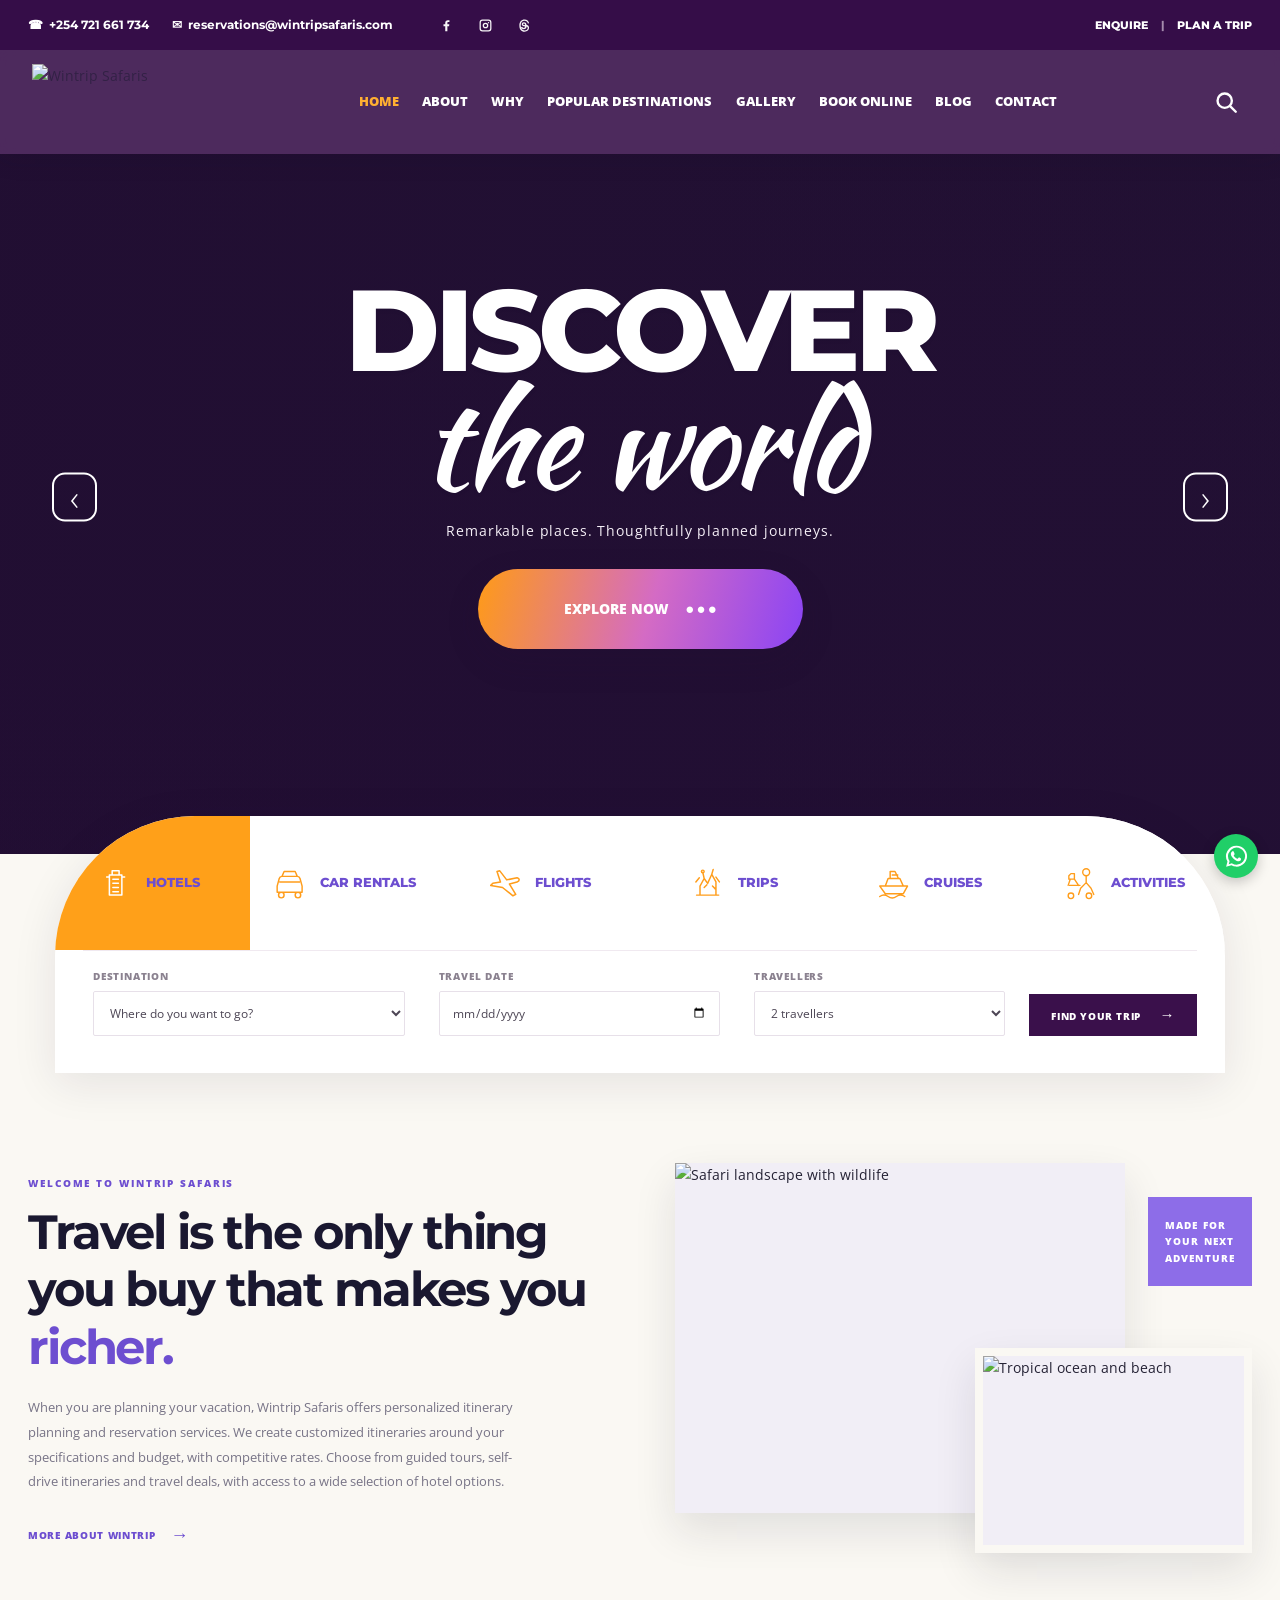
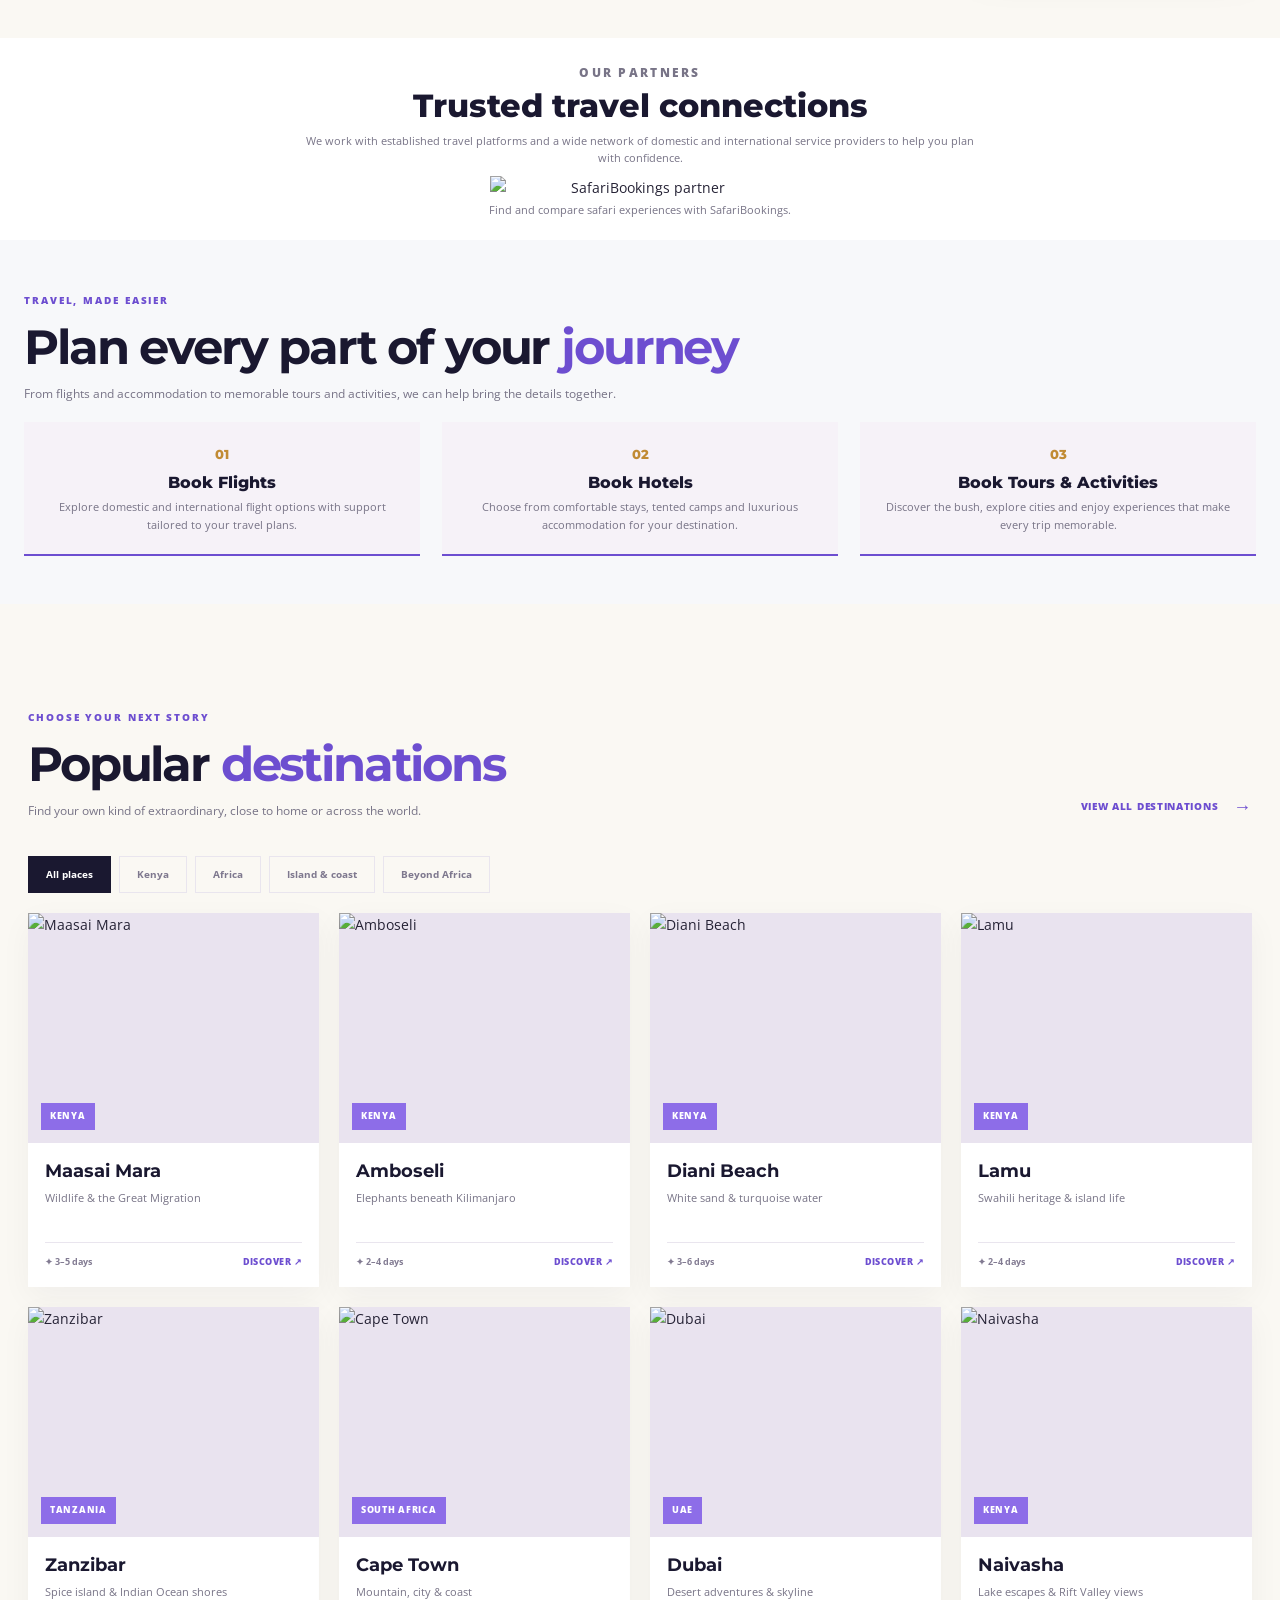
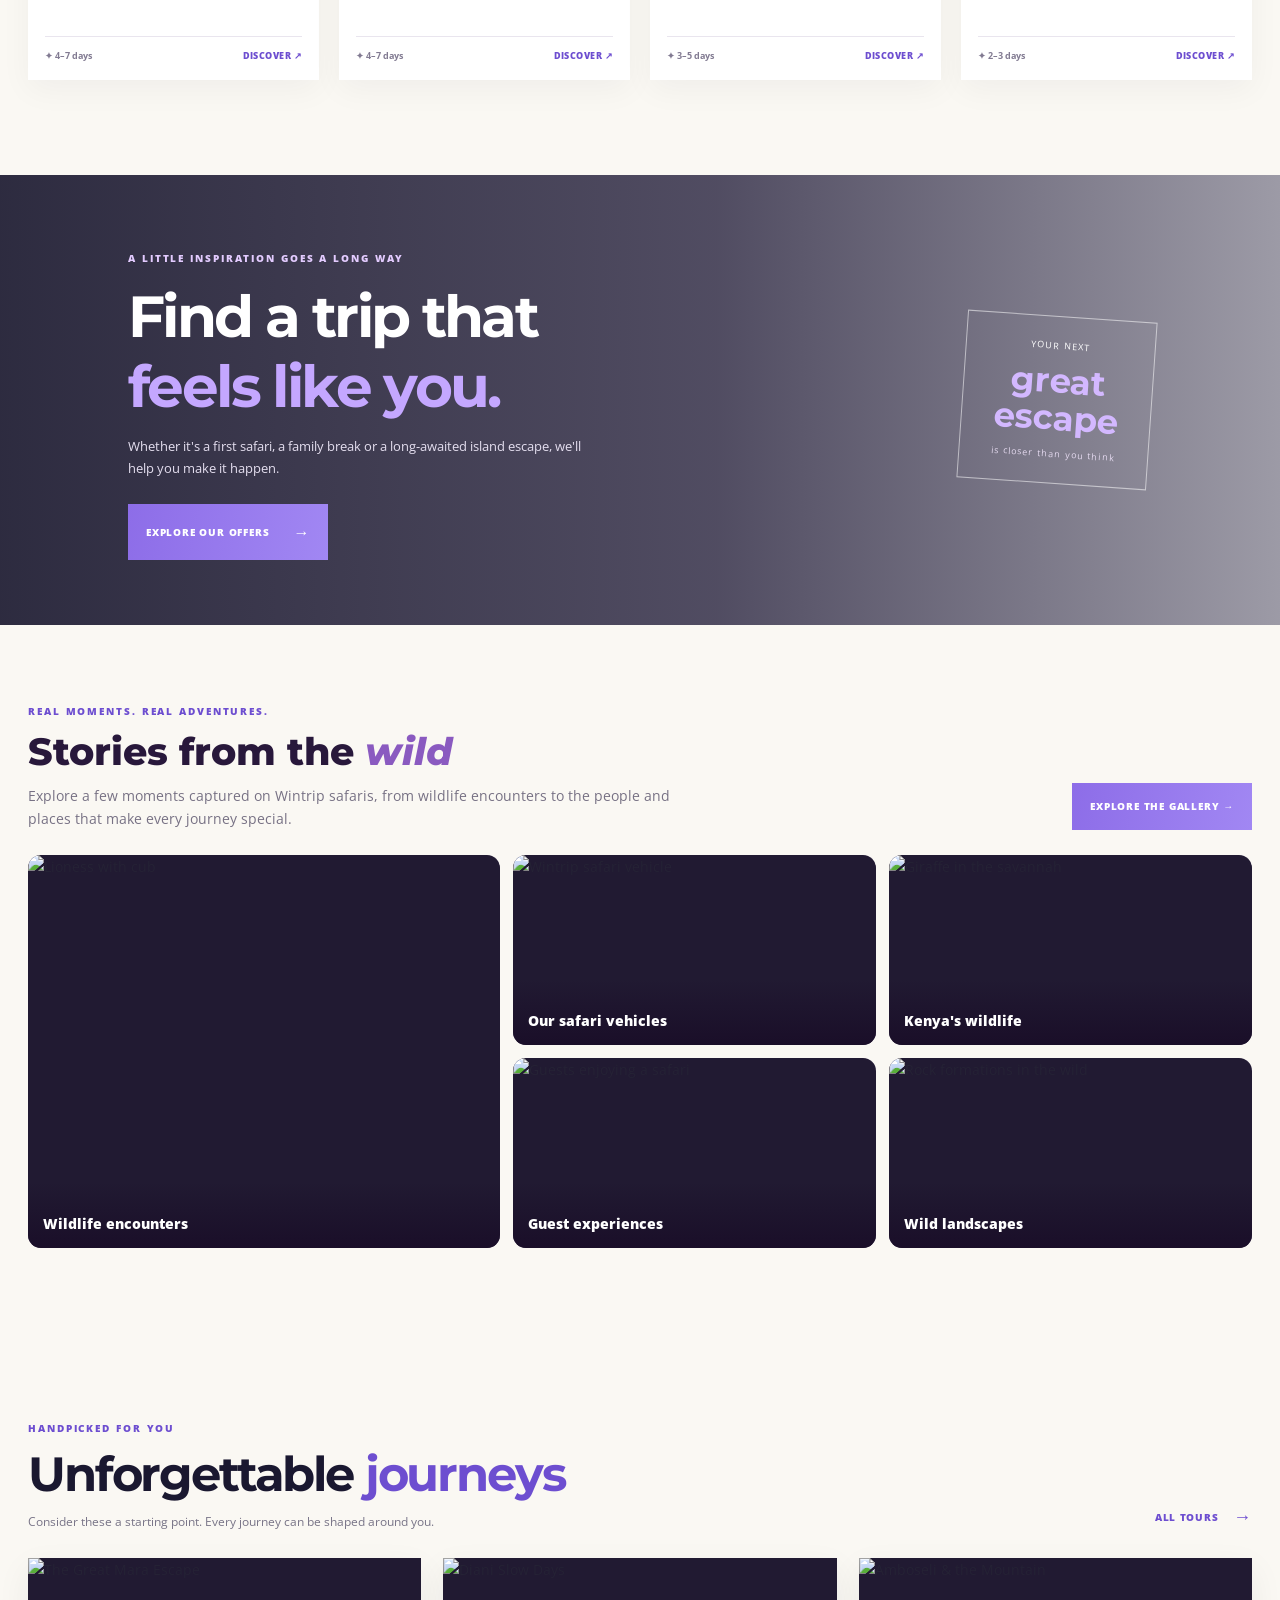
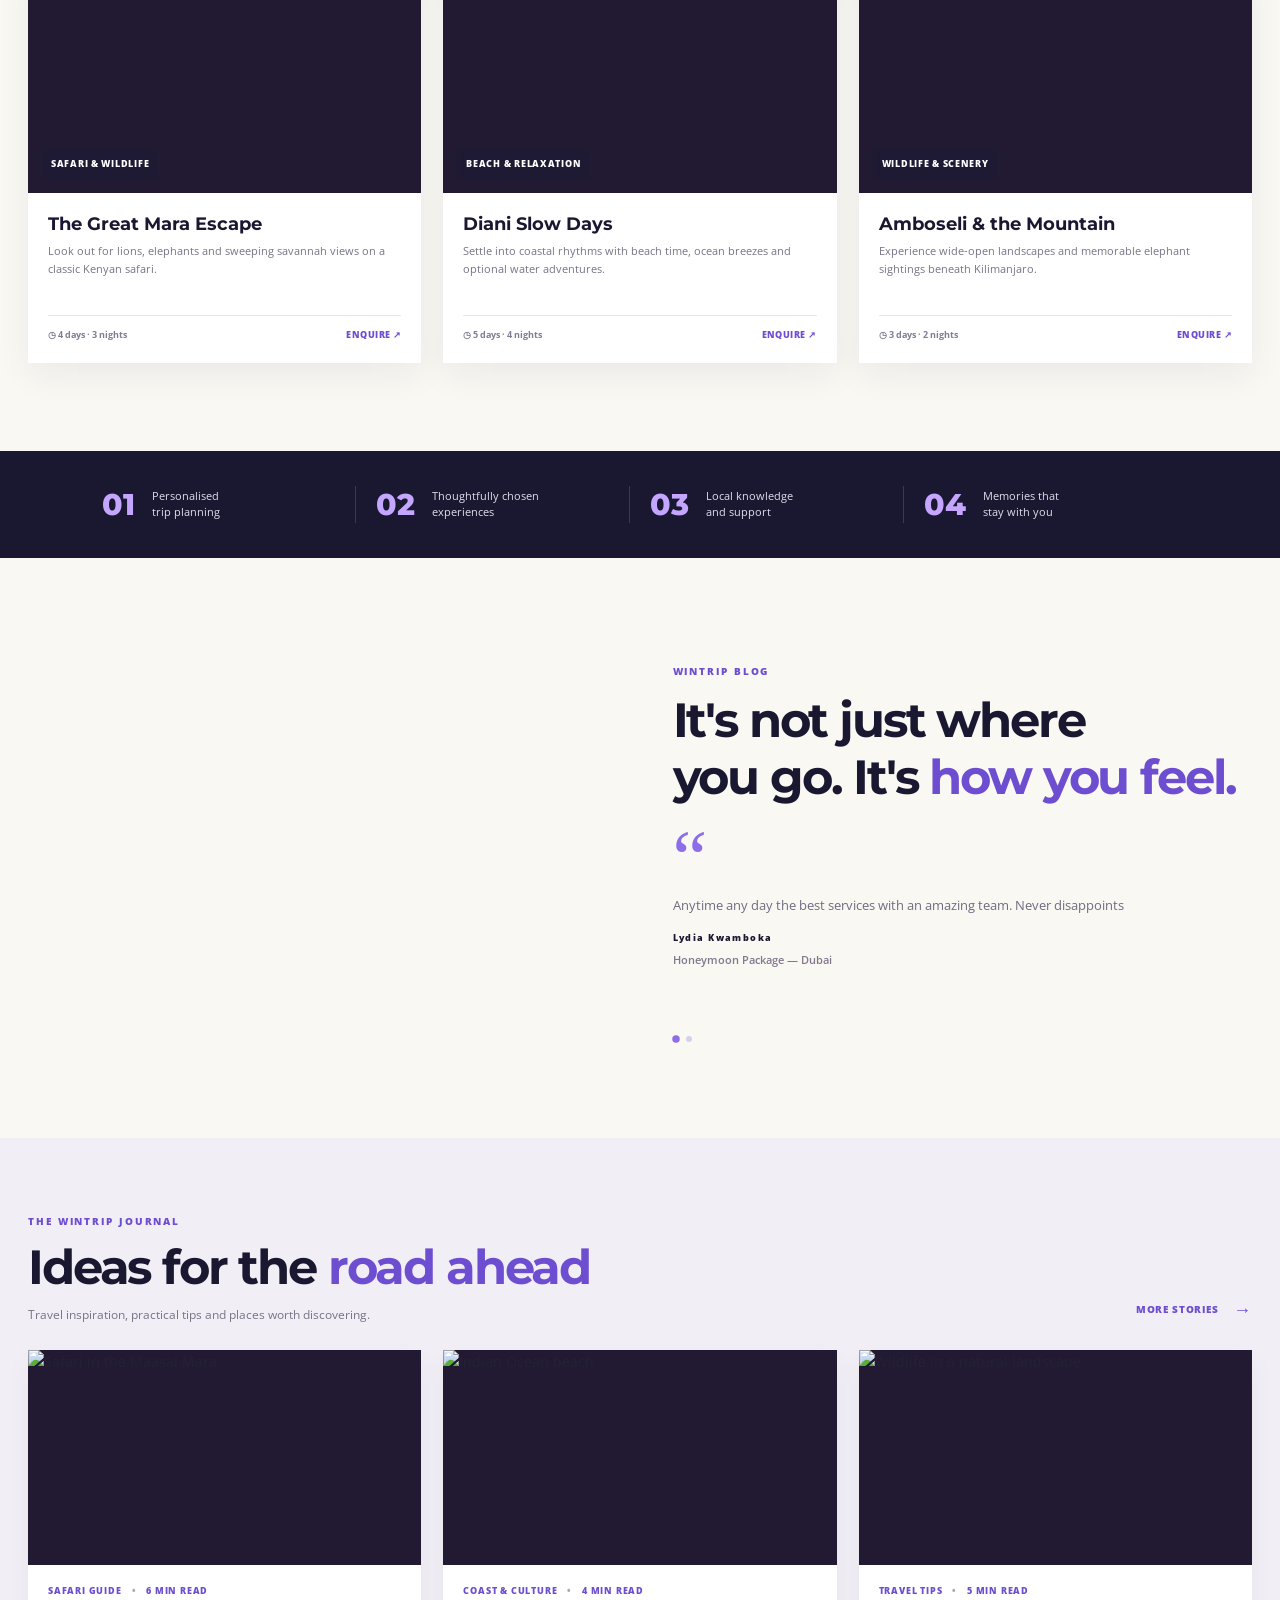
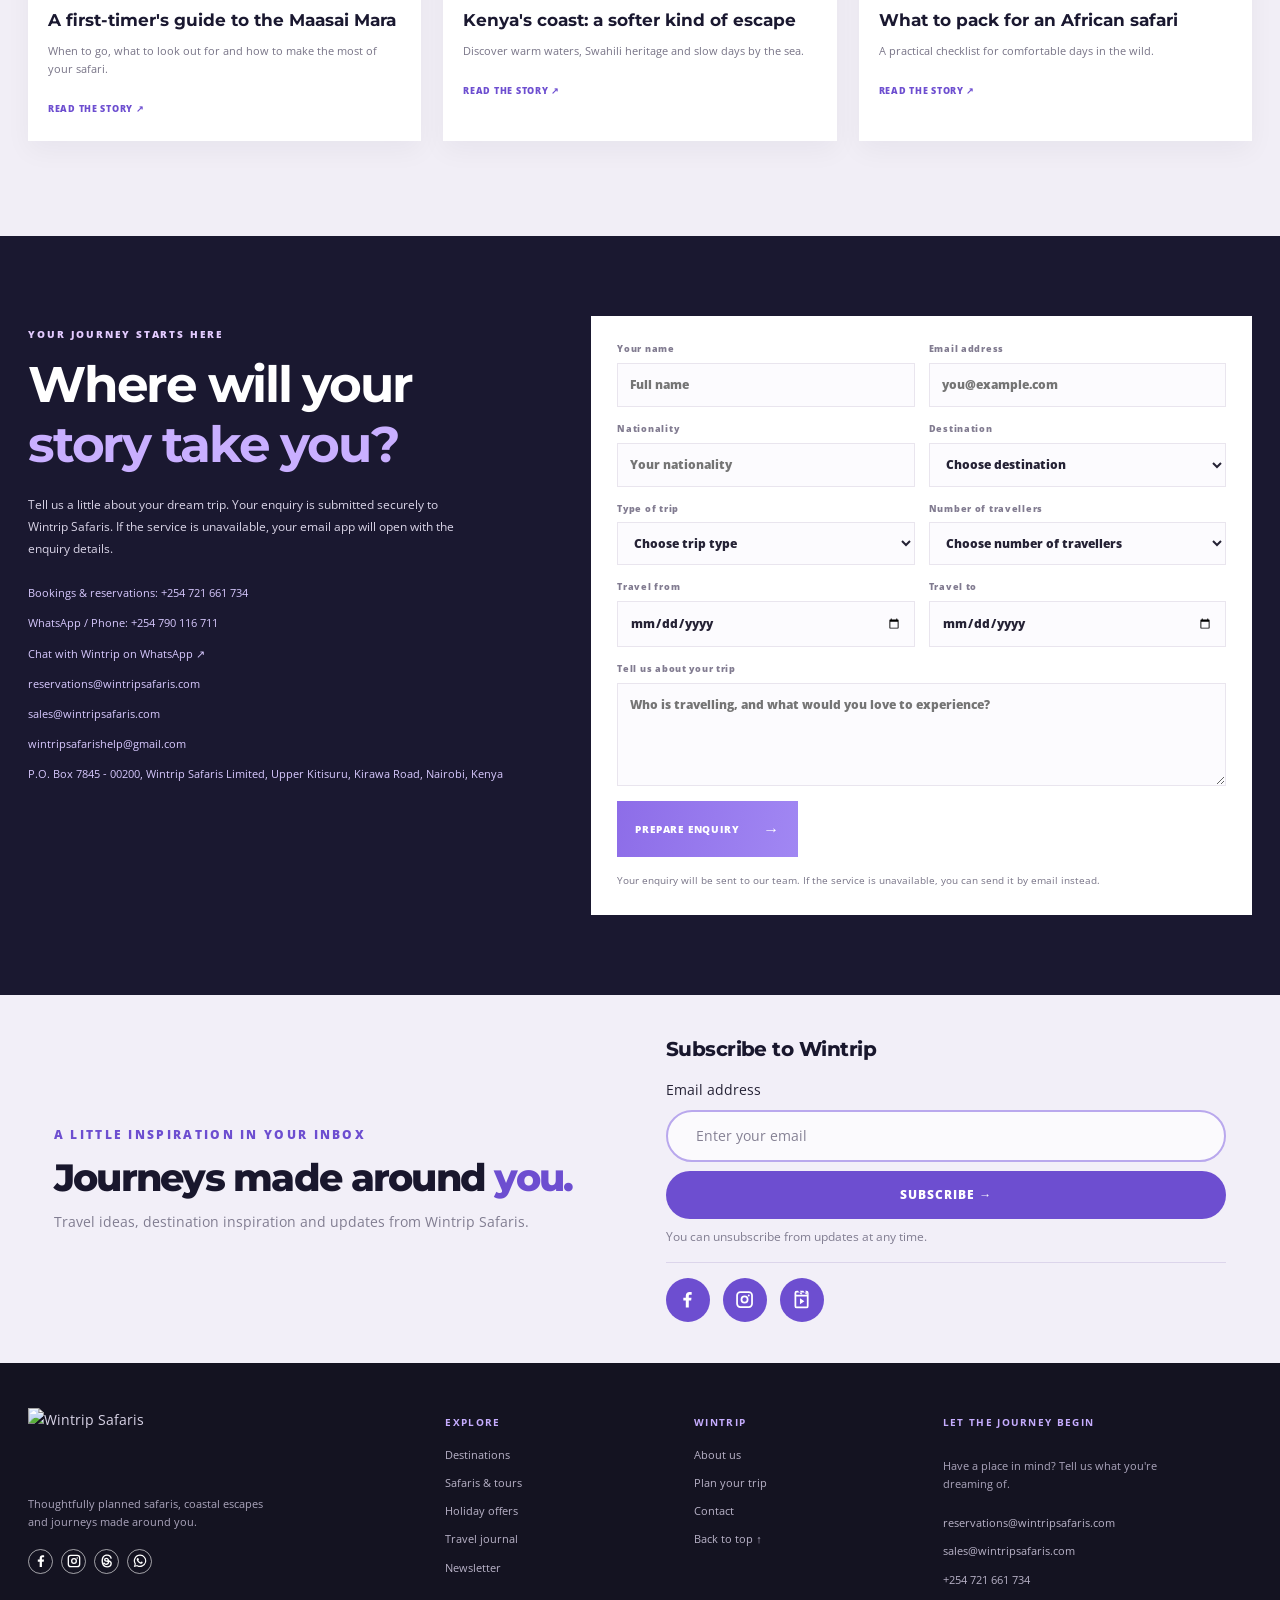
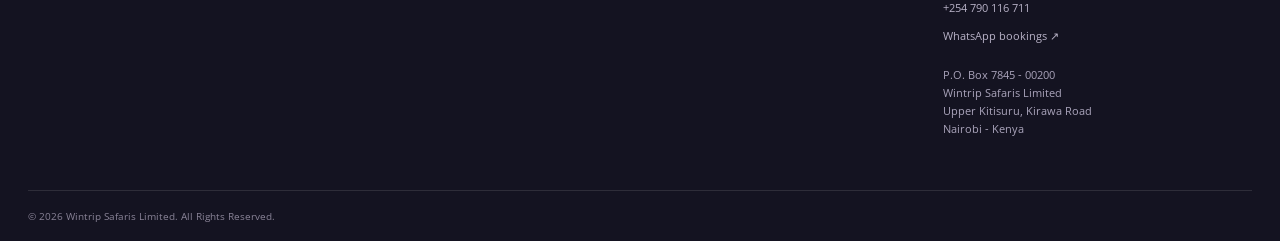
==== commit c9d80238: "Add nationality and travel date range to homepage enquiry form" ====
--- a/index.html
+++ b/index.html
@@ -10,7 +10,7 @@
   <link rel="preconnect" href="https://fonts.googleapis.com">
   <link rel="preconnect" href="https://fonts.gstatic.com" crossorigin>
   <link href="https://fonts.googleapis.com/css2?family=Kaushan+Script&family=Montserrat:wght@400;500;600;700;800&family=Open+Sans:wght@400;500;600;700&display=swap" rel="stylesheet">
-  <link rel="stylesheet" href="assets/css/style.css?v=17">
+  <link rel="stylesheet" href="assets/css/style.css?v=18">
 </head>
 <body>
   <div class="topbar"><div class="topbar-inner">
@@ -19,12 +19,12 @@
       <a href="https://www.instagram.com/wintripsafaris" target="_blank" rel="noopener" aria-label="Instagram" title="Instagram"><svg viewBox="0 0 24 24" aria-hidden="true"><path d="M7.2 2.5h9.6a4.7 4.7 0 0 1 4.7 4.7v9.6a4.7 4.7 0 0 1-4.7 4.7H7.2a4.7 4.7 0 0 1-4.7-4.7V7.2a4.7 4.7 0 0 1 4.7-4.7zm0 2A2.7 2.7 0 0 0 4.5 7.2v9.6a2.7 2.7 0 0 0 2.7 2.7h9.6a2.7 2.7 0 0 0 2.7-2.7V7.2a2.7 2.7 0 0 0-2.7-2.7zm4.8 3a4.5 4.5 0 1 1 0 9 4.5 4.5 0 0 1 0-9zm0 2a2.5 2.5 0 1 0 0 5 2.5 2.5 0 0 0 0-5zm4.8-3.2a1.1 1.1 0 1 1 0 2.2 1.1 1.1 0 0 1 0-2.2z"/></svg></a>
       <a href="https://www.threads.com/@wintrip_safaris" target="_blank" rel="noopener" aria-label="Threads" title="Threads"><svg viewBox="0 0 24 24" aria-hidden="true"><path d="M12.1 2.3c-5.1 0-8.3 3.6-8.3 9.5 0 6.3 3.1 10 8.3 10 4.4 0 7.2-2.4 7.2-6.1 0-2.6-1.5-4.3-4.1-4.9-.5-2.5-1.9-3.8-4.1-3.8-2.1 0-3.5 1.3-3.5 3.2 0 1.7 1.2 2.8 3.4 3.1l2.1.3c-.2 1.5-1 2.3-2.4 2.3-1.2 0-2-.6-2.4-1.8l-2 .6c.6 2.1 2.2 3.2 4.5 3.2 2.7 0 4.4-1.7 4.5-4.4 1.2.4 1.9 1.2 1.9 2.4 0 2.5-1.9 4-5.1 4-4 0-6.2-2.9-6.2-8.1 0-4.7 2.2-7.5 6.2-7.5 2.9 0 4.7 1.5 5.3 4.5l2-.4c-.8-4-3.3-6.1-7.2-6.1zm-.7 9.1c-1.2-.2-1.8-.6-1.8-1.3s.6-1.2 1.5-1.2c1 0 1.6.6 1.9 1.9z"/></svg></a>
     </div>
-    <div class="top-account"><a href="#contact">ENQUIRE</a><span>|</span><a href="#contact">PLAN A TRIP</a></div>
+    <div class="top-account"><a href="contact.php">ENQUIRE</a><span>|</span><a href="#contact">PLAN A TRIP</a></div>
   </div></div>
   <header class="header" id="home"><div class="header-inner">
     <a class="logo" href="#home" aria-label="Wintrip Safaris home"><img src="https://www.wintripsafaris.com/assets/images/logo.gif" alt="Wintrip Safaris"></a>
     <button class="nav-toggle" aria-label="Toggle navigation" aria-expanded="false">☰</button>
-    <nav class="nav" aria-label="Main navigation"><a class="active" href="#home">Home</a><a href="#about">About</a><a href="#why-us">Why</a><a href="#destinations">Popular Destinations</a><a href="gallery.php">Gallery</a><a href="#contact">Book Online</a><a href="#blog">Blog</a><a href="#contact">Contact</a></nav>
+    <nav class="nav" aria-label="Main navigation"><a class="active" aria-current="page" href="index.html">Home</a><a href="about.php">About</a><a href="why.php">Why</a><a href="destinations.php">Popular Destinations</a><a href="gallery.php">Gallery</a><a href="book-online.php">Book Online</a><a href="blog.php">Blog</a><a href="contact.php">Contact</a></nav>
 <button class="header-search" type="button" aria-label="Open website search" aria-expanded="false" aria-controls="site-search-panel"><svg viewBox="0 0 24 24" aria-hidden="true"><circle cx="10.8" cy="10.8" r="6.6"></circle><path d="m16 16 5 5"></path></svg></button>
   </div></header>
   <div class="site-search-panel" id="site-search-panel" hidden>
@@ -39,7 +39,7 @@
     <section class="hero travelix-hero" aria-label="Featured travel destinations">
       <div class="hero-slides">
         <article class="hero-slide active" style="--hero:url('assets/images/gallery/wintrip-04.webp')">
-          <div class="hero-content"><p class="hero-kicker">YOUR JOURNEY, OUR PASSION</p><h1><span class="hero-main-title">DISCOVER</span><span class="hero-script-title">the world</span></h1><p class="hero-text">Remarkable places. Thoughtfully planned journeys.</p><a class="gradient-btn hero-cta" href="#destinations">EXPLORE NOW <span class="button-dots" aria-hidden="true">● ● ●</span></a></div>
+          <div class="hero-content"><p class="hero-kicker">YOUR JOURNEY, OUR PASSION</p><h1><span class="hero-main-title">DISCOVER</span><span class="hero-script-title">the world</span></h1><p class="hero-text">Remarkable places. Thoughtfully planned journeys.</p><a class="gradient-btn hero-cta" href="destinations.php">EXPLORE NOW <span class="button-dots" aria-hidden="true">● ● ●</span></a></div>
         </article>
         <article class="hero-slide" style="--hero:url('assets/images/gallery/wintrip-06.webp')">
           <div class="hero-content"><p class="hero-kicker">COASTAL ESCAPES, MADE FOR YOU</p><h1><span class="hero-main-title">FIND</span><span class="hero-script-title">your blue</span></h1><p class="hero-text">Slow mornings and Indian Ocean horizons.</p><a class="gradient-btn hero-cta" href="#destinations">EXPLORE NOW <span class="button-dots" aria-hidden="true">● ● ●</span></a></div>
@@ -82,7 +82,7 @@
 <a href="mailto:sales@wintripsafaris.com">sales@wintripsafaris.com</a>
 <a href="mailto:wintripsafarishelp@gmail.com">wintripsafarishelp@gmail.com</a>
 <span>P.O. Box 7845 - 00200, Wintrip Safaris Limited, Upper Kitisuru, Kirawa Road, Nairobi, Kenya</span>
-</div></div><form class="contact-form" id="contact-form"><div class="form-row"><label>Your name<input name="name" required placeholder="Full name"></label><label>Email address<input type="email" name="email" required placeholder="you@example.com"></label></div><div class="form-row"><label>Destination<select name="destination" required><option value="">Choose destination</option><option>Maasai Mara</option><option>Amboseli</option><option>Diani Beach</option><option>Lamu</option><option>Zanzibar</option><option>Cape Town</option><option>Dubai</option><option>Not sure yet</option></select></label><label>Travel date<input type="date" name="date"></label></div><label>Tell us about your trip<textarea name="message" rows="4" required placeholder="Who is travelling, and what would you love to experience?"></textarea></label><button class="gradient-btn" type="submit">PREPARE ENQUIRY <b>→</b></button><p class="form-status" id="form-status" aria-live="polite">Your enquiry will be sent to our team. If the service is unavailable, you can send it by email instead.</p></form></section>
+</div></div><form class="contact-form" id="contact-form"><div class="form-row"><label>Your name<input name="name" required placeholder="Full name"></label><label>Email address<input type="email" name="email" required placeholder="you@example.com"></label></div><div class="form-row"><label>Nationality<input name="nationality" required autocomplete="country-name" placeholder="Your nationality"></label><label>Destination<select name="destination" required><option value="">Choose destination</option><option>Maasai Mara</option><option>Amboseli</option><option>Diani Beach</option><option>Lamu</option><option>Zanzibar</option><option>Cape Town</option><option>Dubai</option><option>Not sure yet</option></select></label></div><div class="form-row"><label>Type of trip<select name="trip_type"><option value="">Choose trip type</option><option value="hotels">Hotels</option><option value="cars">Car rentals</option><option value="flights">Flights</option><option value="trips">Trips</option><option value="cruises">Cruises</option><option value="activities">Activities</option></select></label><label>Number of travellers<select name="travellers"><option value="">Choose number of travellers</option><option>1 traveller</option><option>2 travellers</option><option>3 travellers</option><option>4 travellers</option><option>5+ travellers</option></select></label></div><div class="form-row"><label>Travel from<input type="date" name="travel_from" required></label><label>Travel to<input type="date" name="travel_to" required></label></div><label>Tell us about your trip<textarea name="message" rows="4" required placeholder="Who is travelling, and what would you love to experience?"></textarea></label><button class="gradient-btn" type="submit">PREPARE ENQUIRY <b>→</b></button><p class="form-status" id="form-status" aria-live="polite">Your enquiry will be sent to our team. If the service is unavailable, you can send it by email instead.</p></form></section>
 
     <section class="newsletter-section" id="newsletter">
       <div class="newsletter-copy">
@@ -111,8 +111,8 @@
 <a href="https://www.instagram.com/wintripsafaris" target="_blank" rel="noopener" aria-label="Instagram" title="Instagram"><svg viewBox="0 0 24 24"><path d="M7.2 2.5h9.6a4.7 4.7 0 0 1 4.7 4.7v9.6a4.7 4.7 0 0 1-4.7 4.7H7.2a4.7 4.7 0 0 1-4.7-4.7V7.2a4.7 4.7 0 0 1 4.7-4.7zm0 2A2.7 2.7 0 0 0 4.5 7.2v9.6a2.7 2.7 0 0 0 2.7 2.7h9.6a2.7 2.7 0 0 0 2.7-2.7V7.2a2.7 2.7 0 0 0-2.7-2.7zm4.8 3a4.5 4.5 0 1 1 0 9 4.5 4.5 0 0 1 0-9zm0 2a2.5 2.5 0 1 0 0 5 2.5 2.5 0 0 0 0-5zm4.8-3.2a1.1 1.1 0 1 1 0 2.2 1.1 1.1 0 0 1 0-2.2z"/></svg></a>
 <a href="https://www.threads.com/@wintrip_safaris" target="_blank" rel="noopener" aria-label="Threads" title="Threads"><svg viewBox="0 0 24 24"><path d="M12.1 2.3c-5.1 0-8.3 3.6-8.3 9.5 0 6.3 3.1 10 8.3 10 4.4 0 7.2-2.4 7.2-6.1 0-2.6-1.5-4.3-4.1-4.9-.5-2.5-1.9-3.8-4.1-3.8-2.1 0-3.5 1.3-3.5 3.2 0 1.7 1.2 2.8 3.4 3.1l2.1.3c-.2 1.5-1 2.3-2.4 2.3-1.2 0-2-.6-2.4-1.8l-2 .6c.6 2.1 2.2 3.2 4.5 3.2 2.7 0 4.4-1.7 4.5-4.4 1.2.4 1.9 1.2 1.9 2.4 0 2.5-1.9 4-5.1 4-4 0-6.2-2.9-6.2-8.1 0-4.7 2.2-7.5 6.2-7.5 2.9 0 4.7 1.5 5.3 4.5l2-.4c-.8-4-3.3-6.1-7.2-6.1zm-.7 9.1c-1.2-.2-1.8-.6-1.8-1.3s.6-1.2 1.5-1.2c1 0 1.6.6 1.9 1.9z"/></svg></a>
 <a href="https://api.whatsapp.com/send/?phone=254790116711&text&type=phone_number&app_absent=0" target="_blank" rel="noopener" aria-label="WhatsApp" title="WhatsApp"><svg viewBox="0 0 32 32"><path d="M16 3.2A12.4 12.4 0 0 0 5.3 21.9L3.7 28l6.3-1.6A12.4 12.4 0 1 0 16 3.2Zm0 22.5a10 10 0 0 1-5.1-1.4l-.4-.2-3.7 1 1-3.6-.2-.4A10.1 10.1 0 1 1 16 25.7Zm5.5-7.6c-.3-.2-1.8-.9-2.1-1s-.5-.2-.7.2-.8 1-1 1.2-.4.2-.7.1a8.2 8.2 0 0 1-2.5-1.5 9.3 9.3 0 0 1-1.7-2.1c-.2-.3 0-.5.1-.6l.5-.6c.2-.2.2-.3.3-.5s0-.4 0-.6-.7-1.7-1-2.3c-.2-.6-.5-.5-.7-.5h-.6c-.2 0-.6.1-.9.4s-1.2 1.2-1.2 2.8 1.2 3.2 1.4 3.4a13 13 0 0 0 5 4.4c.7.3 1.2.5 1.6.6.7.2 1.3.2 1.8.1.6-.1 1.8-.7 2-1.4.3-.7.3-1.3.2-1.4s-.2-.2-.5-.4Z"/></svg></a>
-</div></div><div class="footer-links"><h3>EXPLORE</h3><a href="#destinations">Destinations</a><a href="#tours">Safaris &amp; tours</a><a href="#offers">Holiday offers</a><a href="#journal">Travel journal</a><a href="#newsletter">Newsletter</a></div><div class="footer-links"><h3>WINTRIP</h3><a href="#about">About us</a><a href="#contact">Plan your trip</a><a href="#contact">Contact</a><a href="#home">Back to top ↑</a></div><div class="footer-news"><h3>LET THE JOURNEY BEGIN</h3><p>Have a place in mind? Tell us what you're dreaming of.</p><a class="footer-email" href="mailto:reservations@wintripsafaris.com">reservations@wintripsafaris.com</a><a class="footer-email" href="mailto:sales@wintripsafaris.com">sales@wintripsafaris.com</a><a href="tel:+254721661734">+254 721 661 734</a><a href="tel:+254790116711">+254 790 116 711</a><a href="https://api.whatsapp.com/send/?phone=254790116711&text&type=phone_number&app_absent=0" target="_blank" rel="noopener">WhatsApp bookings ↗</a><p>P.O. Box 7845 - 00200<br>Wintrip Safaris Limited<br>Upper Kitisuru, Kirawa Road<br>Nairobi - Kenya</p></div></div><div class="footer-bottom"><span>© 2026 Wintrip Safaris Limited. All Rights Reserved.</span></div></footer>
-  <script src="assets/js/main.js?v=14" defer></script>
+</div></div><div class="footer-links"><h3>EXPLORE</h3><a href="#destinations">Destinations</a><a href="destinations.php">Safaris &amp; tours</a><a href="book-online.php">Holiday offers</a><a href="blog.php">Travel journal</a><a href="blog.php">Newsletter</a></div><div class="footer-links"><h3>WINTRIP</h3><a href="about.php">About us</a><a href="#contact">Plan your trip</a><a href="#contact">Contact</a><a href="#home">Back to top ↑</a></div><div class="footer-news"><h3>LET THE JOURNEY BEGIN</h3><p>Have a place in mind? Tell us what you're dreaming of.</p><a class="footer-email" href="mailto:reservations@wintripsafaris.com">reservations@wintripsafaris.com</a><a class="footer-email" href="mailto:sales@wintripsafaris.com">sales@wintripsafaris.com</a><a href="tel:+254721661734">+254 721 661 734</a><a href="tel:+254790116711">+254 790 116 711</a><a href="https://api.whatsapp.com/send/?phone=254790116711&text&type=phone_number&app_absent=0" target="_blank" rel="noopener">WhatsApp bookings ↗</a><p>P.O. Box 7845 - 00200<br>Wintrip Safaris Limited<br>Upper Kitisuru, Kirawa Road<br>Nairobi - Kenya</p></div></div><div class="footer-bottom"><span>© 2026 Wintrip Safaris Limited. All Rights Reserved.</span></div></footer>
+  <script src="assets/js/main.js?v=17" defer></script>
   <script src="assets/js/site-image-overrides.js?v=3" defer></script>
 
   <a class="floating-whatsapp" href="https://api.whatsapp.com/send/?phone=254790116711&text&type=phone_number&app_absent=0" target="_blank" rel="noopener" aria-label="Chat with Wintrip Safaris on WhatsApp" title="Chat with us on WhatsApp"><svg viewBox="0 0 32 32" aria-hidden="true"><path d="M16 3.2A12.4 12.4 0 0 0 5.3 21.9L3.7 28l6.3-1.6A12.4 12.4 0 1 0 16 3.2Zm0 22.5a10 10 0 0 1-5.1-1.4l-.4-.2-3.7 1 1-3.6-.2-.4A10.1 10.1 0 1 1 16 25.7Zm5.5-7.6c-.3-.2-1.8-.9-2.1-1s-.5-.2-.7.2-.8 1-1 1.2-.4.2-.7.1a8.2 8.2 0 0 1-2.5-1.5 9.3 9.3 0 0 1-1.7-2.1c-.2-.3 0-.5.1-.6l.5-.6c.2-.2.2-.3.3-.5s0-.4 0-.6-.7-1.7-1-2.3c-.2-.6-.5-.5-.7-.5h-.6c-.2 0-.6.1-.9.4s-1.2 1.2-1.2 2.8 1.2 3.2 1.4 3.4a13 13 0 0 0 5 4.4c.7.3 1.2.5 1.6.6.7.2 1.3.2 1.8.1.6-.1 1.8-.7 2-1.4.3-.7.3-1.3.2-1.4s-.2-.2-.5-.4Z"/></svg></a>
--- a/assets/css/style.css
+++ b/assets/css/style.css
@@ -633,11 +633,12 @@
 .intro-pictures img{background-color:#f1eef6!important}
 
 /* Single-line testimonial rotation inside the existing Blog text column. */
-.blog-testimonial-slider{min-height:118px;transition:opacity .22s ease,transform .22s ease}
-.blog-testimonial-slider.is-changing{opacity:0;transform:translateY(8px)}
+.blog-testimonial-slider{min-height:118px;overflow:hidden;transition:opacity .26s ease,transform .26s ease}
+.blog-testimonial-slider.is-changing{opacity:0;transform:translateX(-22px)}
+.blog-testimonial-slider.is-entering{opacity:0;transform:translateX(22px)}
 .blog-testimonial-slider blockquote{margin:0 0 13px;color:#706b80;line-height:1.9;font-size:13px}
 .blog-testimonial-slider .quote-author{display:block;margin-top:8px}
 .blog-testimonial-slider .quote-trip{display:block;margin-top:5px;color:#81788e;font-size:11px;font-weight:600}
 .quote-dots span{transition:background .2s ease,transform .2s ease}
 .quote-dots span.active{background:var(--purple);transform:scale(1.25)}
-@media(prefers-reduced-motion:reduce){.blog-testimonial-slider,.quote-dots span{transition:none!important}}
+@media(prefers-reduced-motion:reduce){.blog-testimonial-slider,.quote-dots span{transition:none!important}.blog-testimonial-slider.is-changing,.blog-testimonial-slider.is-entering{transform:none!important;opacity:1!important}}
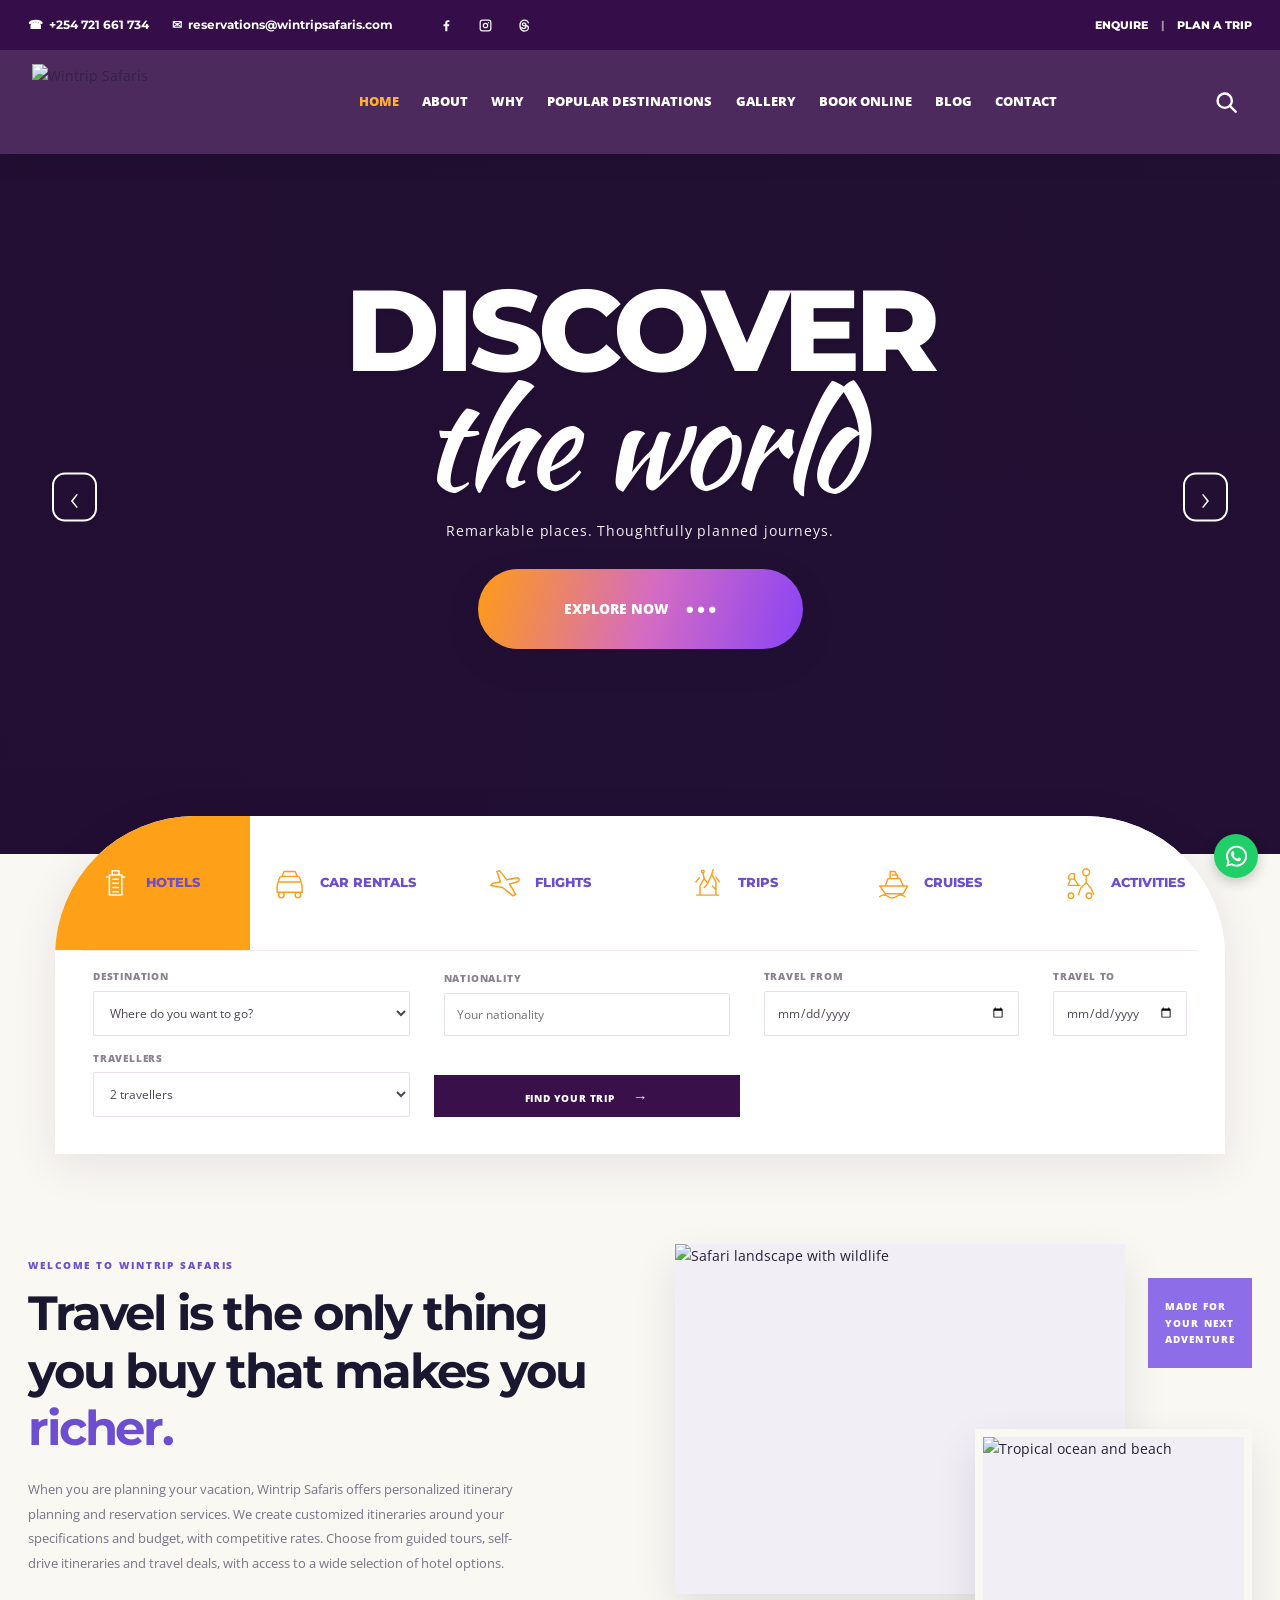
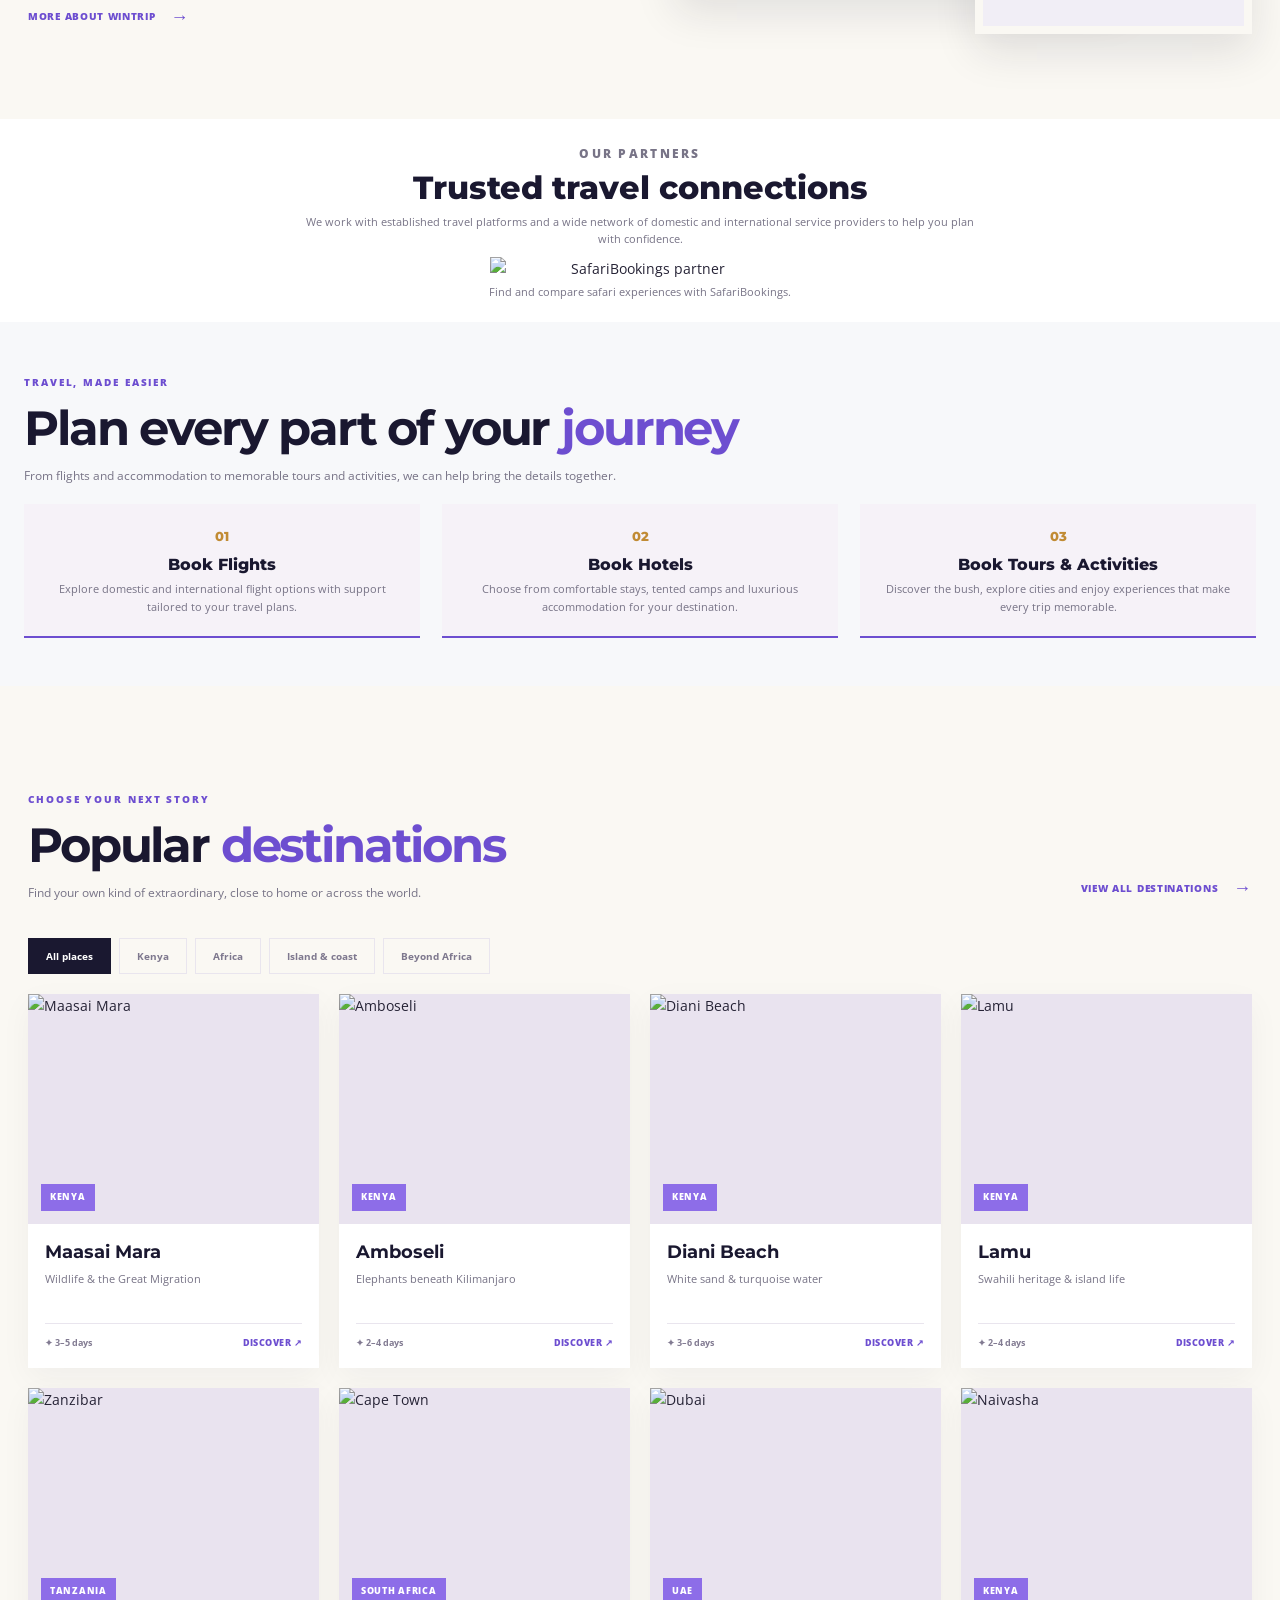
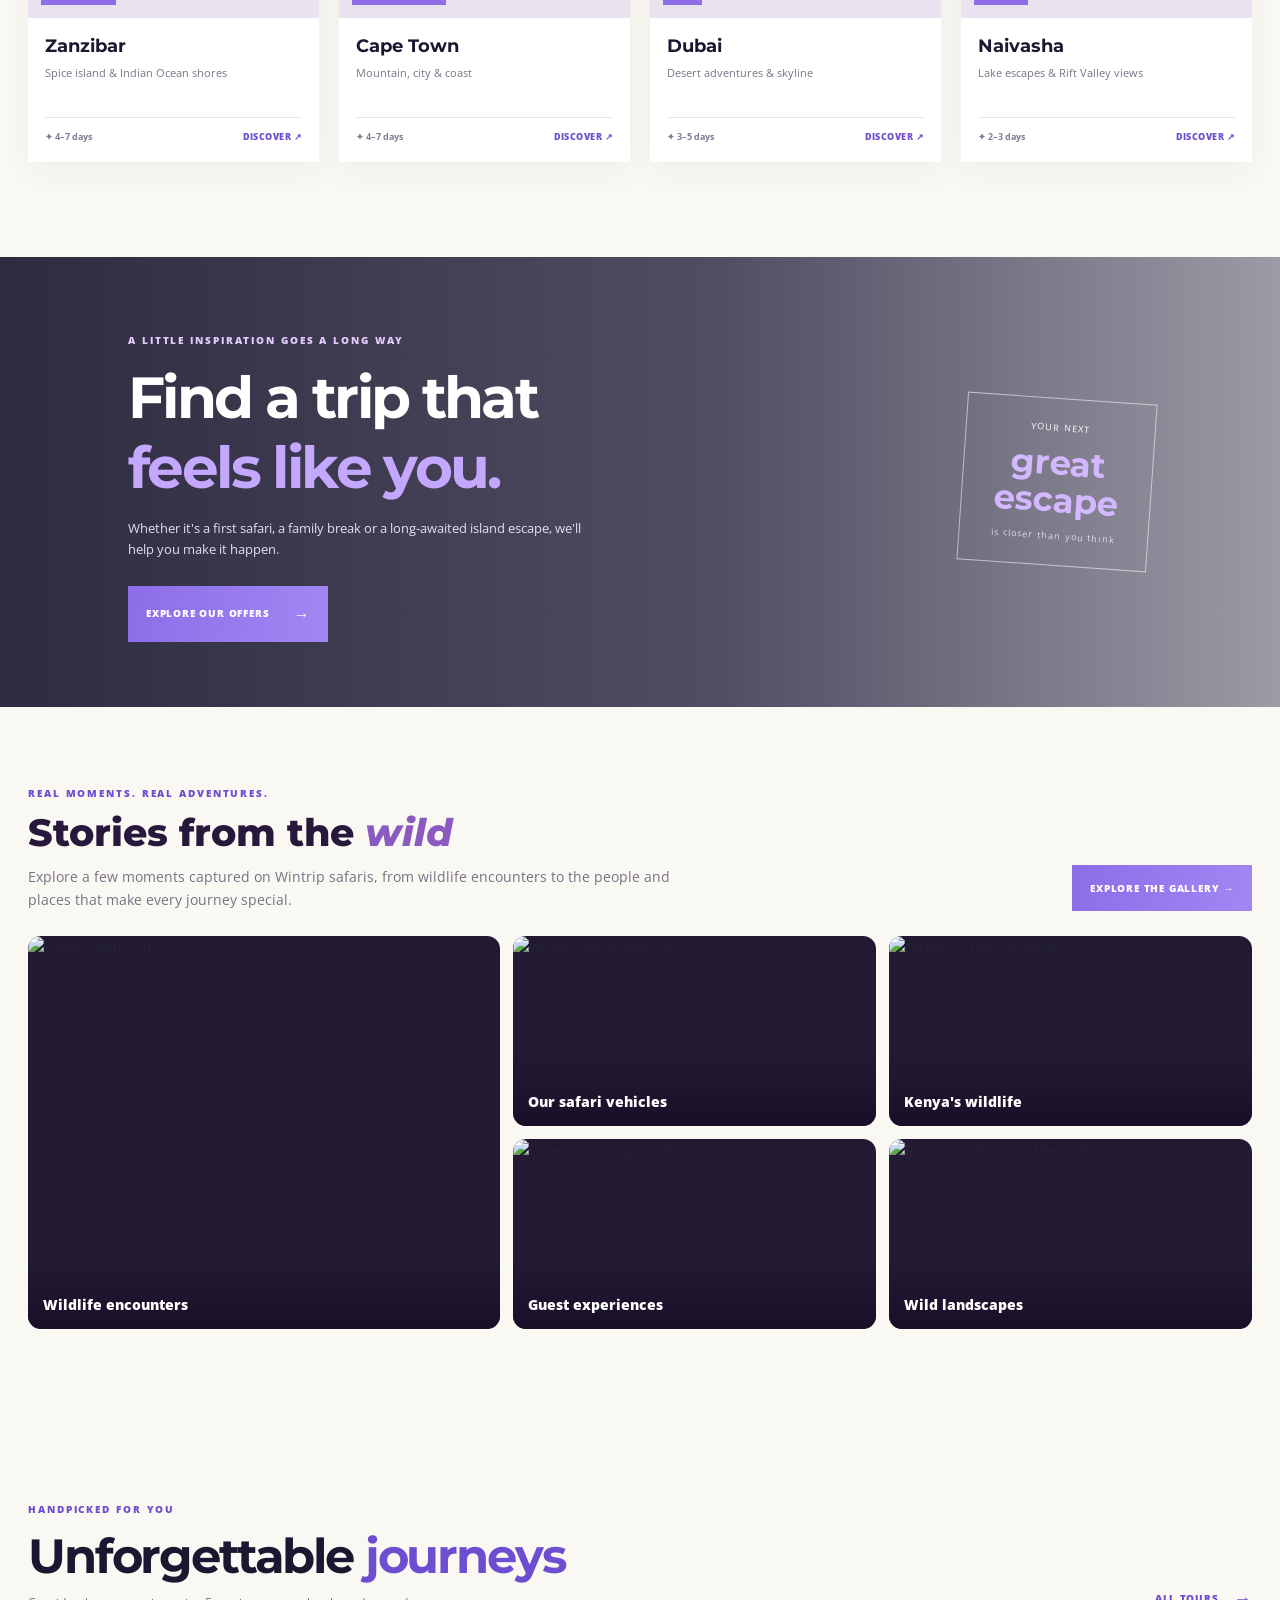
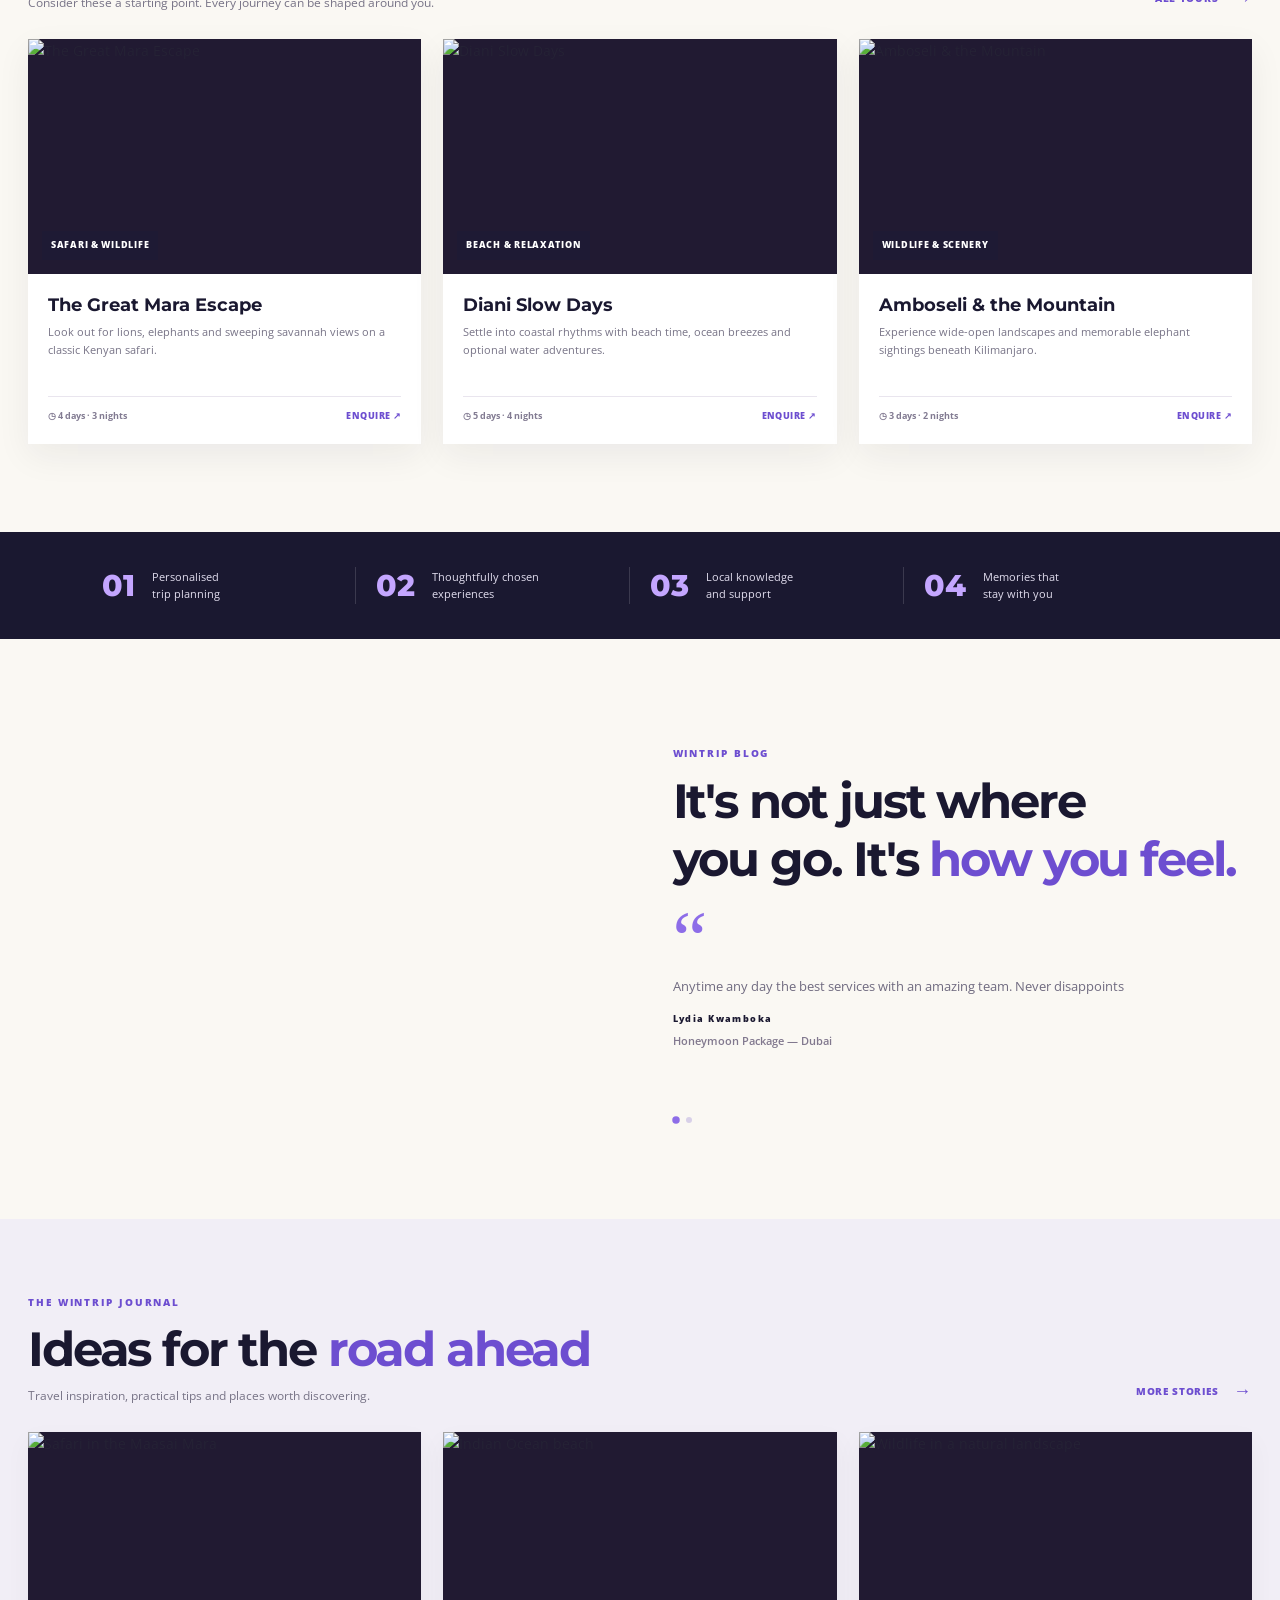
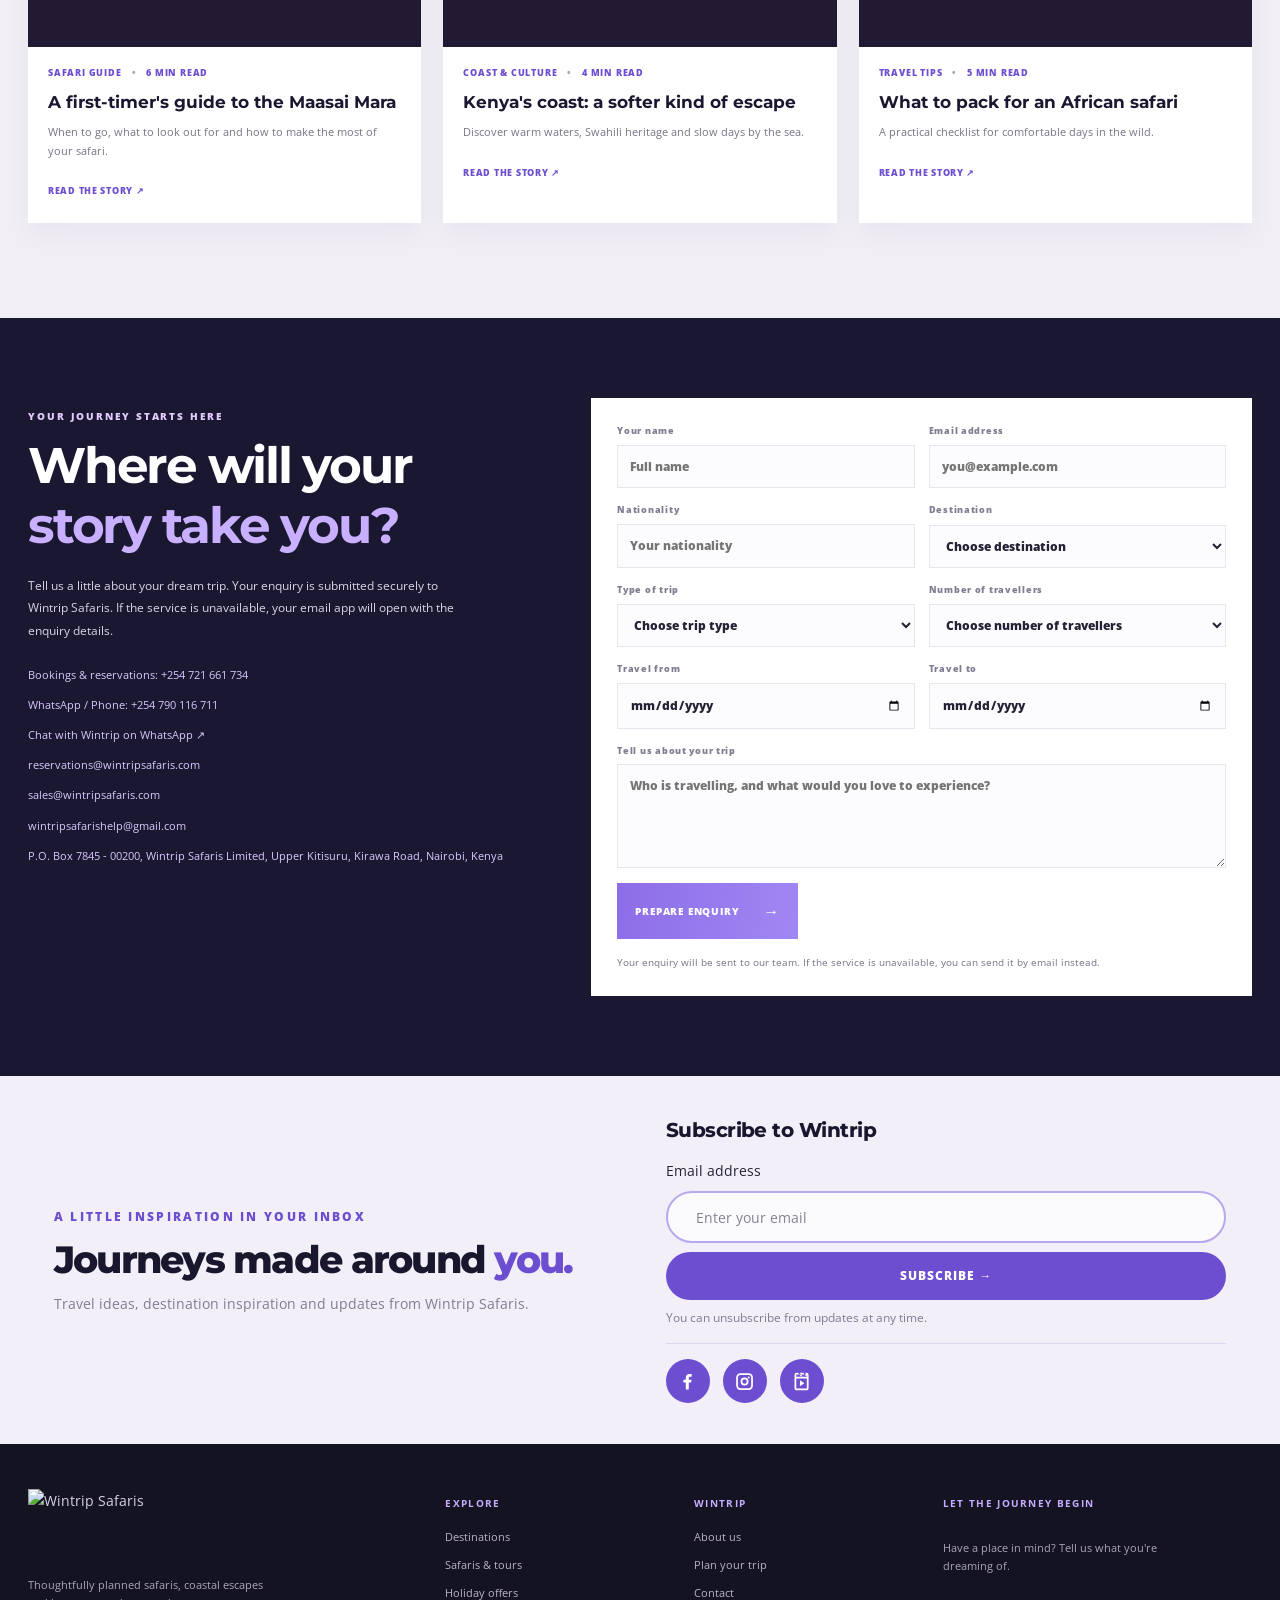
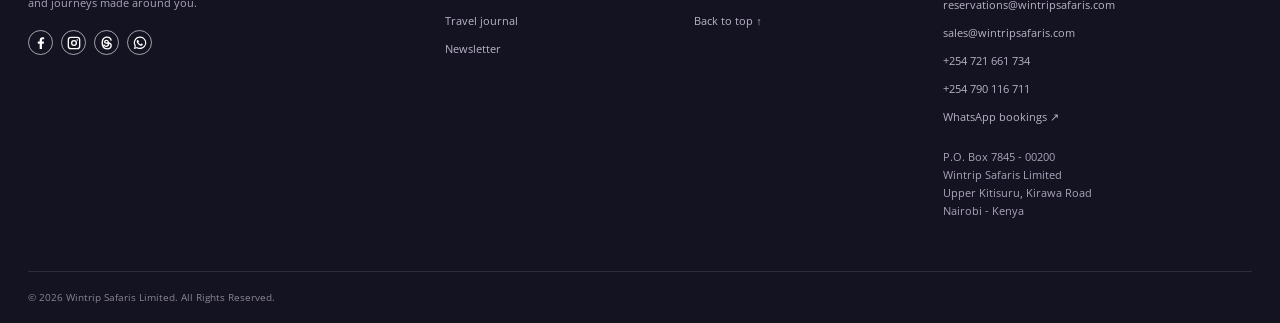
==== commit 3bc4ef8a: "Expand trip search details and route to enquiry form" ====
--- a/index.html
+++ b/index.html
@@ -60,7 +60,7 @@
         <button class="search-tab" data-kind="cruises"><svg class="tab-icon" viewBox="0 0 48 48" aria-hidden="true"><path d="M4 29h40l-6 11H12zM12 29l4-11h17l5 11M19 18V8h7l5 10M22 13h8M4 44c4-3 8-3 12 0s8 3 12 0 8-3 12 0" fill="none" stroke="currentColor" stroke-width="2.1" stroke-linejoin="round" stroke-linecap="round"/></svg><span>CRUISES</span></button>
         <button class="search-tab" data-kind="activities"><svg class="tab-icon" viewBox="0 0 48 48" aria-hidden="true"><circle cx="32" cy="9" r="5" fill="none" stroke="currentColor" stroke-width="2"/><path d="M32 14v10l-8 8M32 24l7 8M24 32l-3 9M39 32l4 9M10 11h5v8H7v-5zM9 19l-3 9M15 19l6 9M8 28h15M10 39a4 4 0 1 0 0 8 4 4 0 0 0 0-8ZM36 39a4 4 0 1 0 0 8 4 4 0 0 0 0-8Z" fill="none" stroke="currentColor" stroke-width="2" stroke-linecap="round" stroke-linejoin="round"/></svg><span>ACTIVITIES</span></button>
       </div>
-      <form id="search-form" class="search-form"><label>DESTINATION<select id="search-destination"><option value="">Where do you want to go?</option><option>Maasai Mara</option><option>Amboseli</option><option>Diani Beach</option><option>Lamu</option><option>Zanzibar</option><option>Cape Town</option><option>Dubai</option><option>Naivasha</option></select></label><label>TRAVEL DATE<input type="date" id="search-date"></label><label>TRAVELLERS<select id="search-travellers"><option>2 travellers</option><option>1 traveller</option><option>3 travellers</option><option>4 travellers</option><option>5+ travellers</option></select></label><button class="search-submit" type="submit">FIND YOUR TRIP <b>→</b></button></form>
+      <form id="search-form" class="search-form"><label>DESTINATION<select id="search-destination"><option value="">Where do you want to go?</option><option>Maasai Mara</option><option>Amboseli</option><option>Diani Beach</option><option>Lamu</option><option>Zanzibar</option><option>Cape Town</option><option>Dubai</option><option>Naivasha</option></select></label><label>NATIONALITY<input type="text" id="search-nationality" autocomplete="country-name" placeholder="Your nationality"></label><label>TRAVEL FROM<input type="date" id="search-travel-from"></label><label>TRAVEL TO<input type="date" id="search-travel-to"></label><label>TRAVELLERS<select id="search-travellers"><option>2 travellers</option><option>1 traveller</option><option>3 travellers</option><option>4 travellers</option><option>5+ travellers</option></select></label><button class="search-submit" type="submit">FIND YOUR TRIP <b>→</b></button></form>
       <p class="search-feedback" id="search-feedback" aria-live="polite"></p>
     </section>
     <section class="section intro-section" id="about"><div class="intro-copy"><p class="eyebrow">WELCOME TO WINTRIP SAFARIS</p><h2>Travel is the only thing<br>you buy that makes you <em>richer.</em></h2><p>When you are planning your vacation, Wintrip Safaris offers personalized itinerary planning and reservation services. We create customized itineraries around your specifications and budget, with competitive rates. Choose from guided tours, self-drive itineraries and travel deals, with access to a wide selection of hotel options.</p><a class="under-link" href="#contact">MORE ABOUT WINTRIP <span>→</span></a></div><div class="intro-pictures"><img class="intro-large" src="https://images.unsplash.com/photo-1516426122078-c23e76319801?auto=format&fit=crop&w=900&q=85" alt="Safari landscape with wildlife"><img class="intro-small" src="https://images.unsplash.com/photo-1500375592092-40eb2168fd21?auto=format&fit=crop&w=700&q=85" alt="Tropical ocean and beach"><span class="intro-stamp">MADE FOR<br>YOUR NEXT<br>ADVENTURE</span></div></section>
@@ -112,7 +112,7 @@
 <a href="https://www.threads.com/@wintrip_safaris" target="_blank" rel="noopener" aria-label="Threads" title="Threads"><svg viewBox="0 0 24 24"><path d="M12.1 2.3c-5.1 0-8.3 3.6-8.3 9.5 0 6.3 3.1 10 8.3 10 4.4 0 7.2-2.4 7.2-6.1 0-2.6-1.5-4.3-4.1-4.9-.5-2.5-1.9-3.8-4.1-3.8-2.1 0-3.5 1.3-3.5 3.2 0 1.7 1.2 2.8 3.4 3.1l2.1.3c-.2 1.5-1 2.3-2.4 2.3-1.2 0-2-.6-2.4-1.8l-2 .6c.6 2.1 2.2 3.2 4.5 3.2 2.7 0 4.4-1.7 4.5-4.4 1.2.4 1.9 1.2 1.9 2.4 0 2.5-1.9 4-5.1 4-4 0-6.2-2.9-6.2-8.1 0-4.7 2.2-7.5 6.2-7.5 2.9 0 4.7 1.5 5.3 4.5l2-.4c-.8-4-3.3-6.1-7.2-6.1zm-.7 9.1c-1.2-.2-1.8-.6-1.8-1.3s.6-1.2 1.5-1.2c1 0 1.6.6 1.9 1.9z"/></svg></a>
 <a href="https://api.whatsapp.com/send/?phone=254790116711&text&type=phone_number&app_absent=0" target="_blank" rel="noopener" aria-label="WhatsApp" title="WhatsApp"><svg viewBox="0 0 32 32"><path d="M16 3.2A12.4 12.4 0 0 0 5.3 21.9L3.7 28l6.3-1.6A12.4 12.4 0 1 0 16 3.2Zm0 22.5a10 10 0 0 1-5.1-1.4l-.4-.2-3.7 1 1-3.6-.2-.4A10.1 10.1 0 1 1 16 25.7Zm5.5-7.6c-.3-.2-1.8-.9-2.1-1s-.5-.2-.7.2-.8 1-1 1.2-.4.2-.7.1a8.2 8.2 0 0 1-2.5-1.5 9.3 9.3 0 0 1-1.7-2.1c-.2-.3 0-.5.1-.6l.5-.6c.2-.2.2-.3.3-.5s0-.4 0-.6-.7-1.7-1-2.3c-.2-.6-.5-.5-.7-.5h-.6c-.2 0-.6.1-.9.4s-1.2 1.2-1.2 2.8 1.2 3.2 1.4 3.4a13 13 0 0 0 5 4.4c.7.3 1.2.5 1.6.6.7.2 1.3.2 1.8.1.6-.1 1.8-.7 2-1.4.3-.7.3-1.3.2-1.4s-.2-.2-.5-.4Z"/></svg></a>
 </div></div><div class="footer-links"><h3>EXPLORE</h3><a href="#destinations">Destinations</a><a href="destinations.php">Safaris &amp; tours</a><a href="book-online.php">Holiday offers</a><a href="blog.php">Travel journal</a><a href="blog.php">Newsletter</a></div><div class="footer-links"><h3>WINTRIP</h3><a href="about.php">About us</a><a href="#contact">Plan your trip</a><a href="#contact">Contact</a><a href="#home">Back to top ↑</a></div><div class="footer-news"><h3>LET THE JOURNEY BEGIN</h3><p>Have a place in mind? Tell us what you're dreaming of.</p><a class="footer-email" href="mailto:reservations@wintripsafaris.com">reservations@wintripsafaris.com</a><a class="footer-email" href="mailto:sales@wintripsafaris.com">sales@wintripsafaris.com</a><a href="tel:+254721661734">+254 721 661 734</a><a href="tel:+254790116711">+254 790 116 711</a><a href="https://api.whatsapp.com/send/?phone=254790116711&text&type=phone_number&app_absent=0" target="_blank" rel="noopener">WhatsApp bookings ↗</a><p>P.O. Box 7845 - 00200<br>Wintrip Safaris Limited<br>Upper Kitisuru, Kirawa Road<br>Nairobi - Kenya</p></div></div><div class="footer-bottom"><span>© 2026 Wintrip Safaris Limited. All Rights Reserved.</span></div></footer>
-  <script src="assets/js/main.js?v=17" defer></script>
+  <script src="assets/js/main.js?v=18" defer></script>
   <script src="assets/js/site-image-overrides.js?v=3" defer></script>
 
   <a class="floating-whatsapp" href="https://api.whatsapp.com/send/?phone=254790116711&text&type=phone_number&app_absent=0" target="_blank" rel="noopener" aria-label="Chat with Wintrip Safaris on WhatsApp" title="Chat with us on WhatsApp"><svg viewBox="0 0 32 32" aria-hidden="true"><path d="M16 3.2A12.4 12.4 0 0 0 5.3 21.9L3.7 28l6.3-1.6A12.4 12.4 0 1 0 16 3.2Zm0 22.5a10 10 0 0 1-5.1-1.4l-.4-.2-3.7 1 1-3.6-.2-.4A10.1 10.1 0 1 1 16 25.7Zm5.5-7.6c-.3-.2-1.8-.9-2.1-1s-.5-.2-.7.2-.8 1-1 1.2-.4.2-.7.1a8.2 8.2 0 0 1-2.5-1.5 9.3 9.3 0 0 1-1.7-2.1c-.2-.3 0-.5.1-.6l.5-.6c.2-.2.2-.3.3-.5s0-.4 0-.6-.7-1.7-1-2.3c-.2-.6-.5-.5-.7-.5h-.6c-.2 0-.6.1-.9.4s-1.2 1.2-1.2 2.8 1.2 3.2 1.4 3.4a13 13 0 0 0 5 4.4c.7.3 1.2.5 1.6.6.7.2 1.3.2 1.8.1.6-.1 1.8-.7 2-1.4.3-.7.3-1.3.2-1.4s-.2-.2-.5-.4Z"/></svg></a>
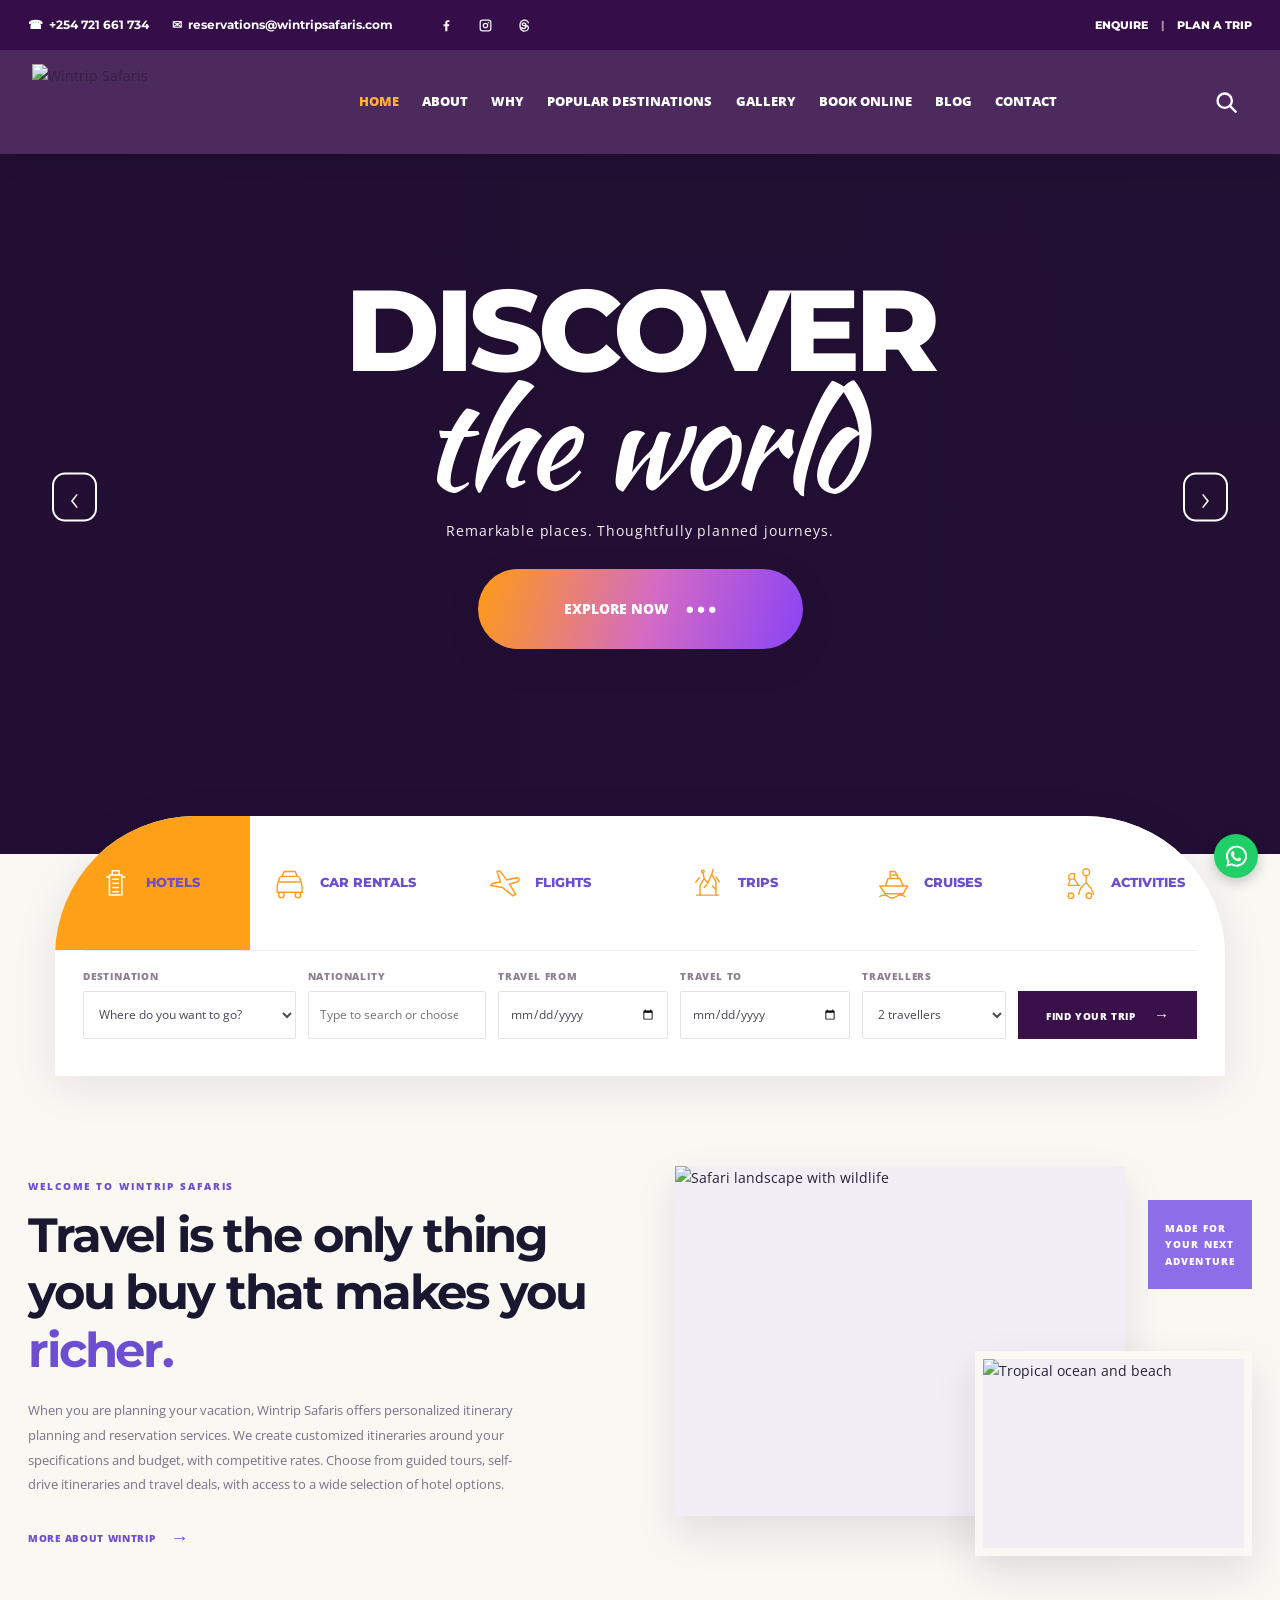
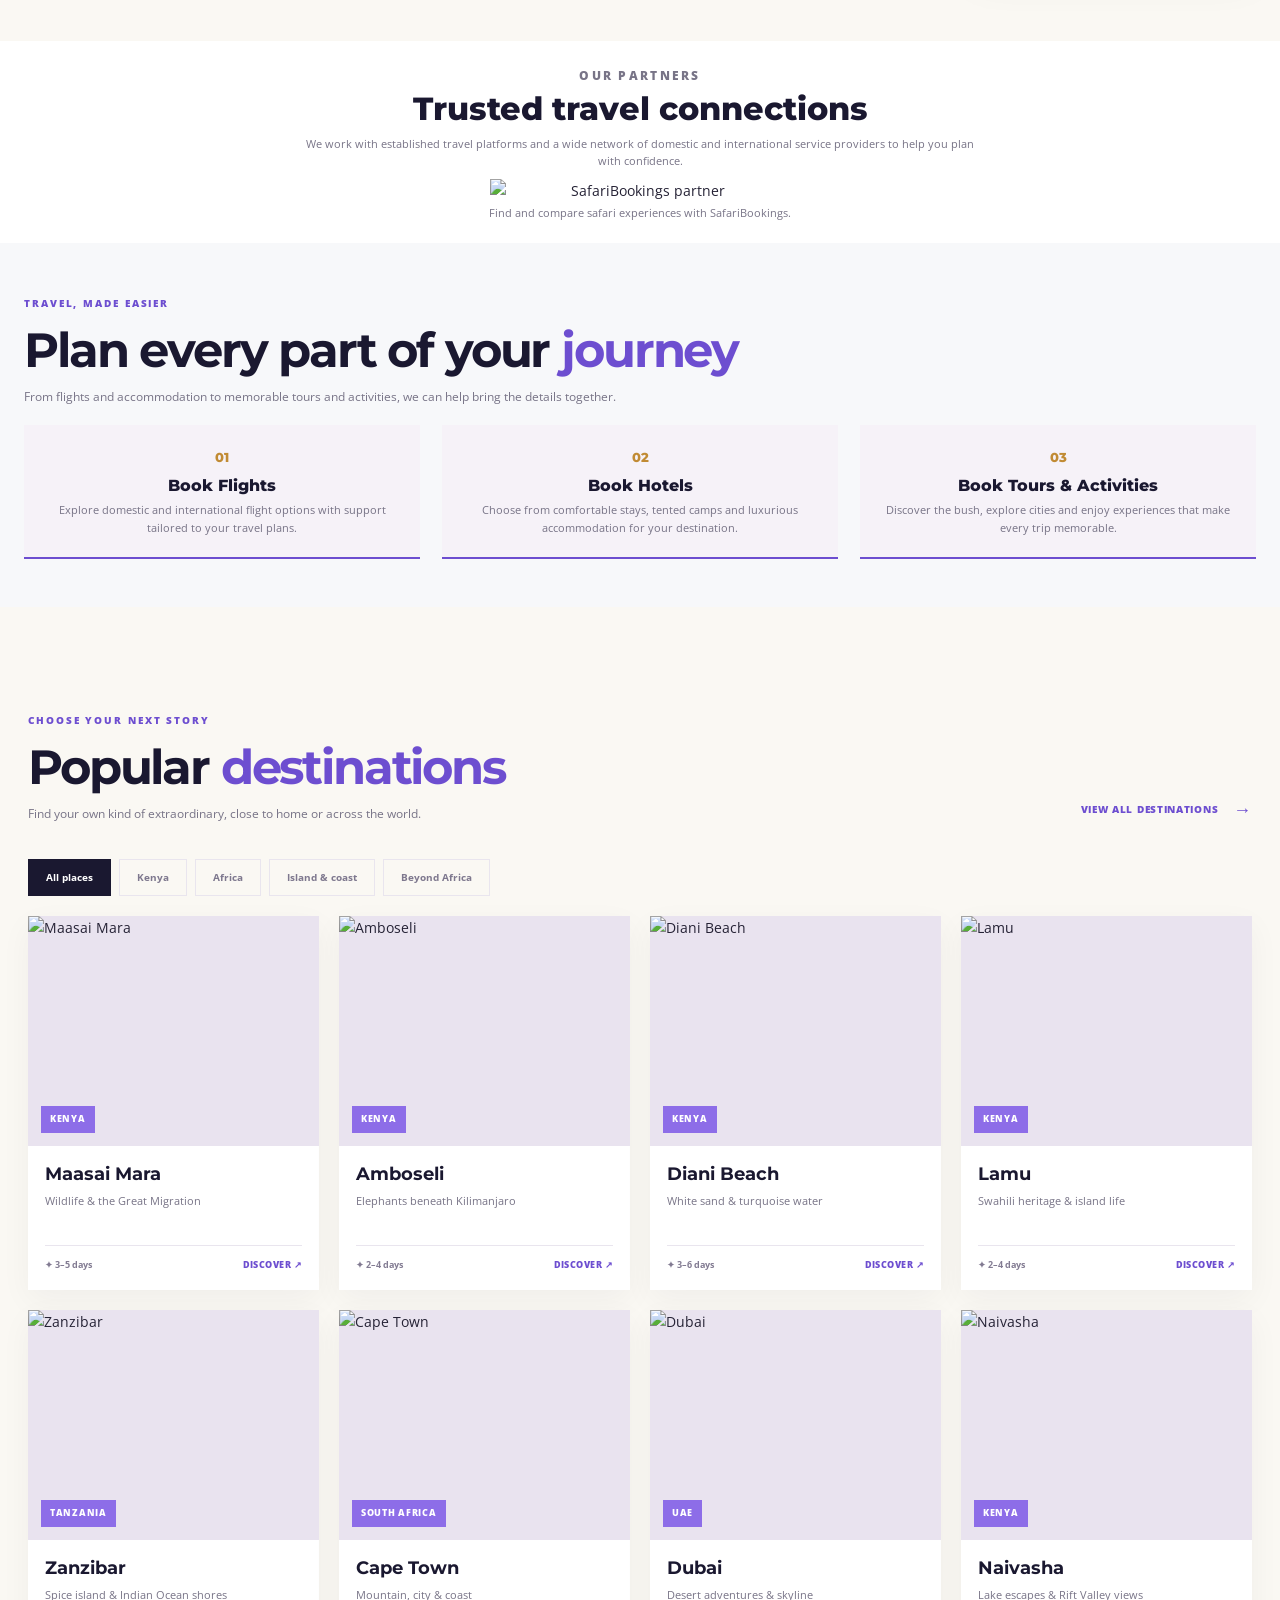
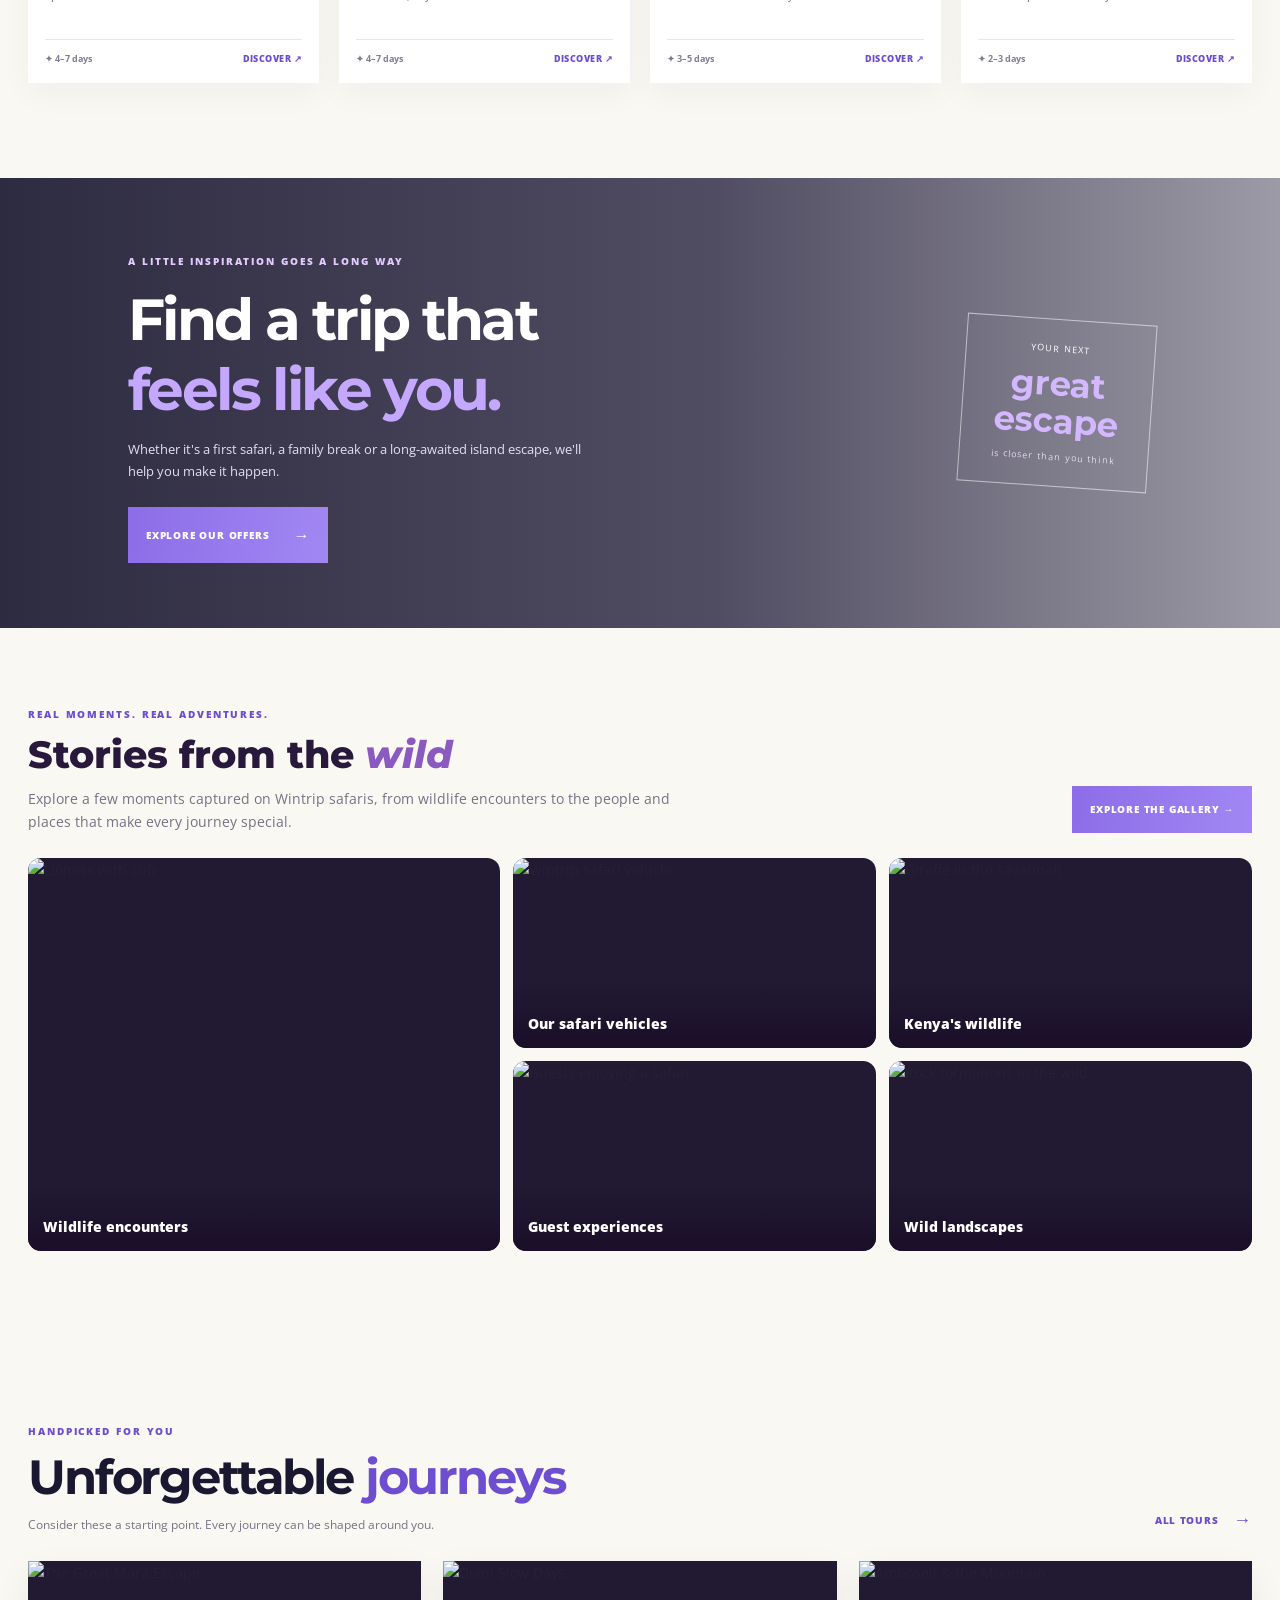
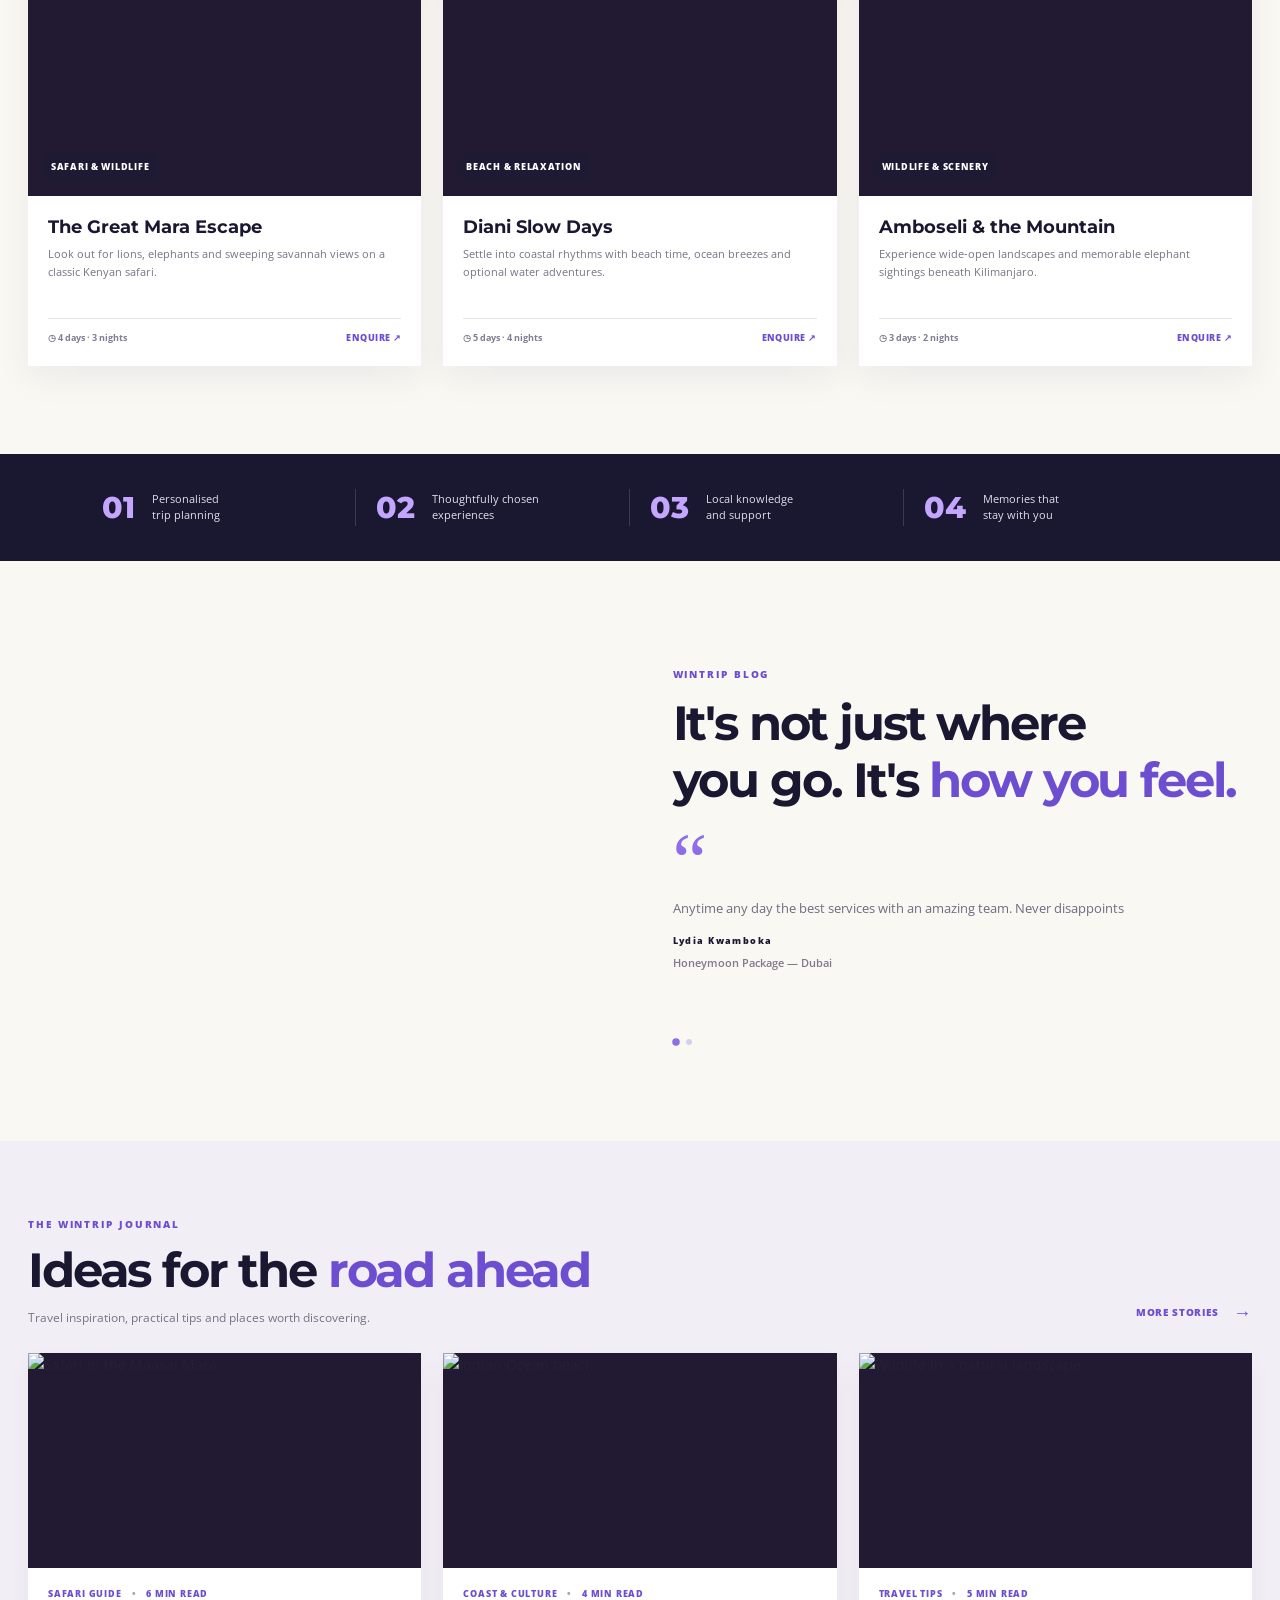
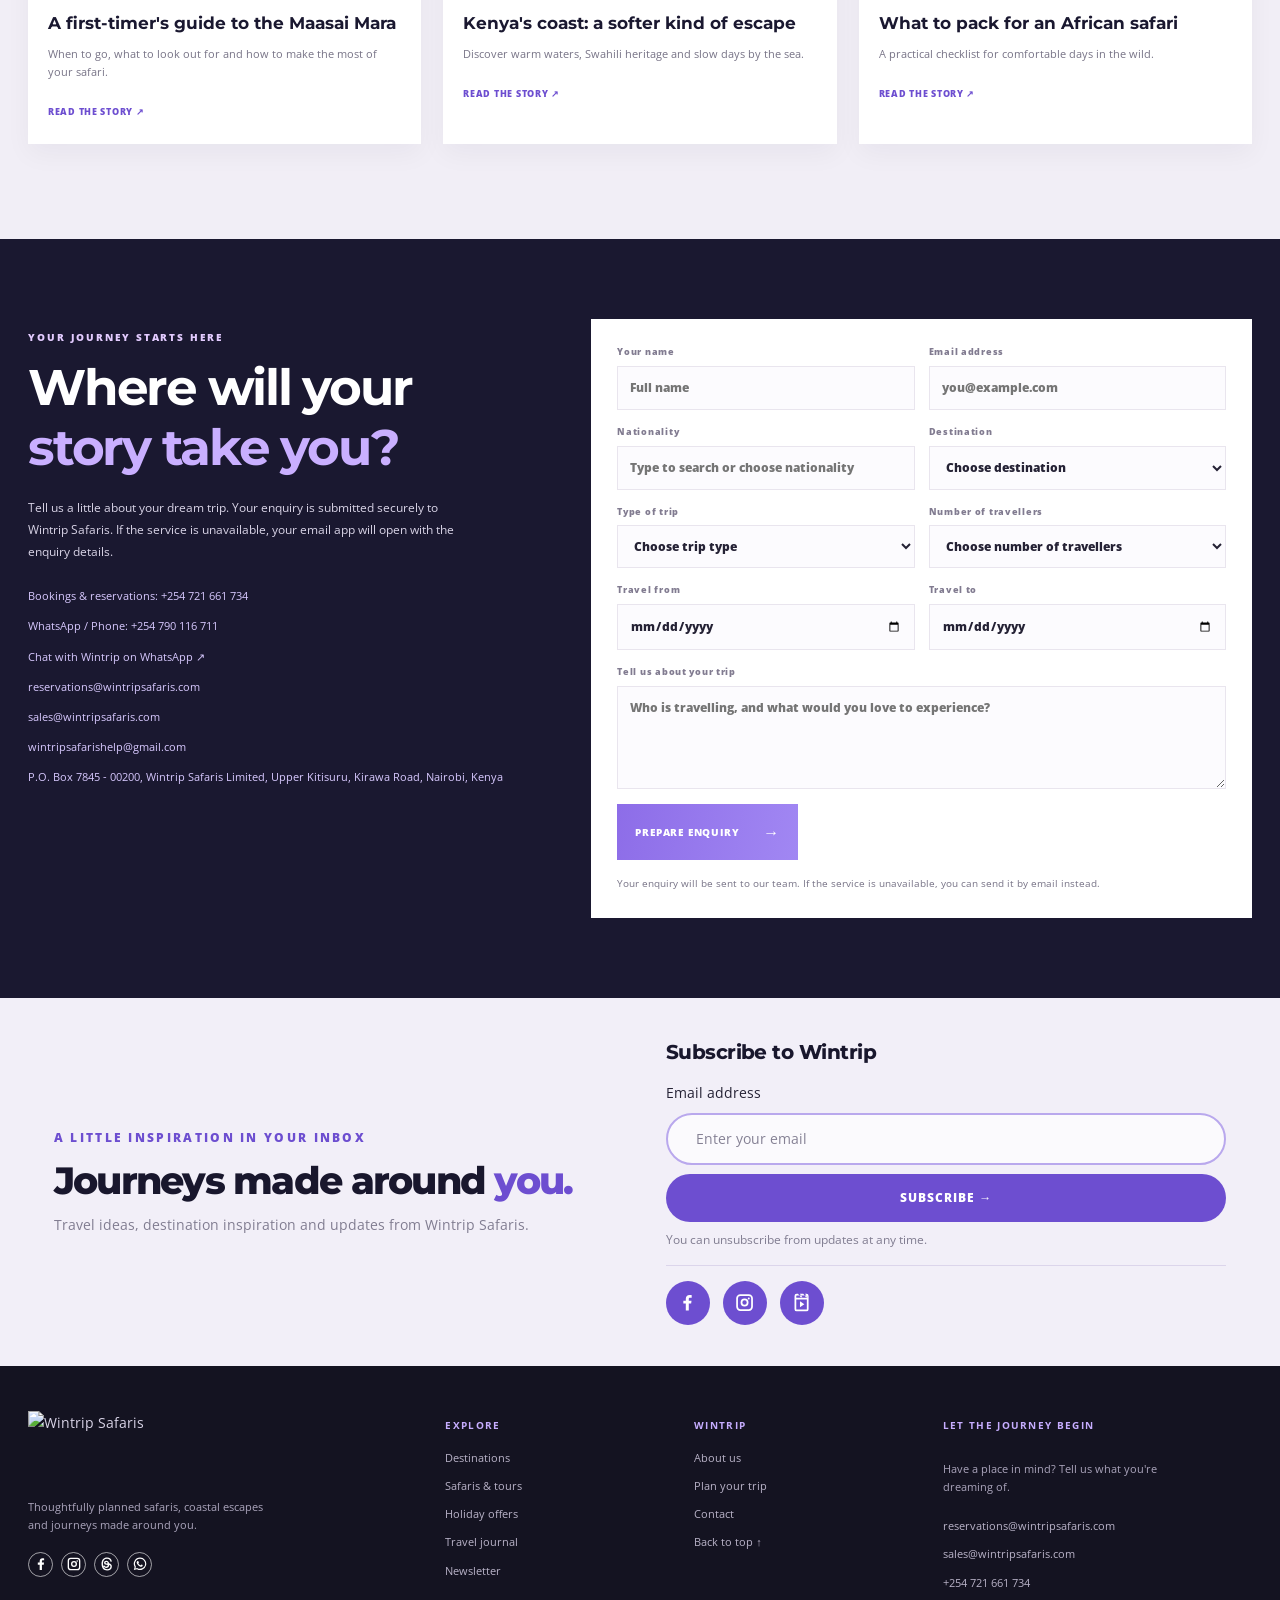
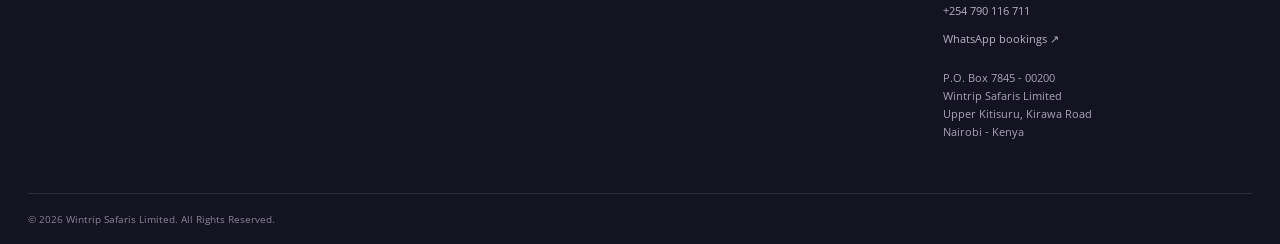
==== commit ca249725: "Refresh shared trip search and nationality dropdown script" ====
--- a/index.html
+++ b/index.html
@@ -112,7 +112,7 @@
 <a href="https://www.threads.com/@wintrip_safaris" target="_blank" rel="noopener" aria-label="Threads" title="Threads"><svg viewBox="0 0 24 24"><path d="M12.1 2.3c-5.1 0-8.3 3.6-8.3 9.5 0 6.3 3.1 10 8.3 10 4.4 0 7.2-2.4 7.2-6.1 0-2.6-1.5-4.3-4.1-4.9-.5-2.5-1.9-3.8-4.1-3.8-2.1 0-3.5 1.3-3.5 3.2 0 1.7 1.2 2.8 3.4 3.1l2.1.3c-.2 1.5-1 2.3-2.4 2.3-1.2 0-2-.6-2.4-1.8l-2 .6c.6 2.1 2.2 3.2 4.5 3.2 2.7 0 4.4-1.7 4.5-4.4 1.2.4 1.9 1.2 1.9 2.4 0 2.5-1.9 4-5.1 4-4 0-6.2-2.9-6.2-8.1 0-4.7 2.2-7.5 6.2-7.5 2.9 0 4.7 1.5 5.3 4.5l2-.4c-.8-4-3.3-6.1-7.2-6.1zm-.7 9.1c-1.2-.2-1.8-.6-1.8-1.3s.6-1.2 1.5-1.2c1 0 1.6.6 1.9 1.9z"/></svg></a>
 <a href="https://api.whatsapp.com/send/?phone=254790116711&text&type=phone_number&app_absent=0" target="_blank" rel="noopener" aria-label="WhatsApp" title="WhatsApp"><svg viewBox="0 0 32 32"><path d="M16 3.2A12.4 12.4 0 0 0 5.3 21.9L3.7 28l6.3-1.6A12.4 12.4 0 1 0 16 3.2Zm0 22.5a10 10 0 0 1-5.1-1.4l-.4-.2-3.7 1 1-3.6-.2-.4A10.1 10.1 0 1 1 16 25.7Zm5.5-7.6c-.3-.2-1.8-.9-2.1-1s-.5-.2-.7.2-.8 1-1 1.2-.4.2-.7.1a8.2 8.2 0 0 1-2.5-1.5 9.3 9.3 0 0 1-1.7-2.1c-.2-.3 0-.5.1-.6l.5-.6c.2-.2.2-.3.3-.5s0-.4 0-.6-.7-1.7-1-2.3c-.2-.6-.5-.5-.7-.5h-.6c-.2 0-.6.1-.9.4s-1.2 1.2-1.2 2.8 1.2 3.2 1.4 3.4a13 13 0 0 0 5 4.4c.7.3 1.2.5 1.6.6.7.2 1.3.2 1.8.1.6-.1 1.8-.7 2-1.4.3-.7.3-1.3.2-1.4s-.2-.2-.5-.4Z"/></svg></a>
 </div></div><div class="footer-links"><h3>EXPLORE</h3><a href="#destinations">Destinations</a><a href="destinations.php">Safaris &amp; tours</a><a href="book-online.php">Holiday offers</a><a href="blog.php">Travel journal</a><a href="blog.php">Newsletter</a></div><div class="footer-links"><h3>WINTRIP</h3><a href="about.php">About us</a><a href="#contact">Plan your trip</a><a href="#contact">Contact</a><a href="#home">Back to top ↑</a></div><div class="footer-news"><h3>LET THE JOURNEY BEGIN</h3><p>Have a place in mind? Tell us what you're dreaming of.</p><a class="footer-email" href="mailto:reservations@wintripsafaris.com">reservations@wintripsafaris.com</a><a class="footer-email" href="mailto:sales@wintripsafaris.com">sales@wintripsafaris.com</a><a href="tel:+254721661734">+254 721 661 734</a><a href="tel:+254790116711">+254 790 116 711</a><a href="https://api.whatsapp.com/send/?phone=254790116711&text&type=phone_number&app_absent=0" target="_blank" rel="noopener">WhatsApp bookings ↗</a><p>P.O. Box 7845 - 00200<br>Wintrip Safaris Limited<br>Upper Kitisuru, Kirawa Road<br>Nairobi - Kenya</p></div></div><div class="footer-bottom"><span>© 2026 Wintrip Safaris Limited. All Rights Reserved.</span></div></footer>
-  <script src="assets/js/main.js?v=18" defer></script>
+  <script src="assets/js/main.js?v=19" defer></script>
   <script src="assets/js/site-image-overrides.js?v=3" defer></script>
 
   <a class="floating-whatsapp" href="https://api.whatsapp.com/send/?phone=254790116711&text&type=phone_number&app_absent=0" target="_blank" rel="noopener" aria-label="Chat with Wintrip Safaris on WhatsApp" title="Chat with us on WhatsApp"><svg viewBox="0 0 32 32" aria-hidden="true"><path d="M16 3.2A12.4 12.4 0 0 0 5.3 21.9L3.7 28l6.3-1.6A12.4 12.4 0 1 0 16 3.2Zm0 22.5a10 10 0 0 1-5.1-1.4l-.4-.2-3.7 1 1-3.6-.2-.4A10.1 10.1 0 1 1 16 25.7Zm5.5-7.6c-.3-.2-1.8-.9-2.1-1s-.5-.2-.7.2-.8 1-1 1.2-.4.2-.7.1a8.2 8.2 0 0 1-2.5-1.5 9.3 9.3 0 0 1-1.7-2.1c-.2-.3 0-.5.1-.6l.5-.6c.2-.2.2-.3.3-.5s0-.4 0-.6-.7-1.7-1-2.3c-.2-.6-.5-.5-.7-.5h-.6c-.2 0-.6.1-.9.4s-1.2 1.2-1.2 2.8 1.2 3.2 1.4 3.4a13 13 0 0 0 5 4.4c.7.3 1.2.5 1.6.6.7.2 1.3.2 1.8.1.6-.1 1.8-.7 2-1.4.3-.7.3-1.3.2-1.4s-.2-.2-.5-.4Z"/></svg></a>
--- a/assets/css/style.css
+++ b/assets/css/style.css
@@ -642,3 +642,12 @@
 .quote-dots span{transition:background .2s ease,transform .2s ease}
 .quote-dots span.active{background:var(--purple);transform:scale(1.25)}
 @media(prefers-reduced-motion:reduce){.blog-testimonial-slider,.quote-dots span{transition:none!important}.blog-testimonial-slider.is-changing,.blog-testimonial-slider.is-entering{transform:none!important;opacity:1!important}}
+
+/* Trip search: one desktop row, with responsive wrapping on smaller screens. */
+.quick-search .search-form,.travelix-search .search-form{grid-template-columns:minmax(150px,1.25fr) minmax(145px,1.05fr) minmax(135px,1fr) minmax(135px,1fr) minmax(115px,.85fr) minmax(145px,1.05fr)!important;align-items:end!important;gap:12px!important}
+.quick-search .search-form label,.travelix-search .search-form label{min-width:0!important;padding:0!important}
+.quick-search .search-form select,.quick-search .search-form input,.travelix-search .search-form select,.travelix-search .search-form input{box-sizing:border-box!important;min-width:0!important;width:100%!important;height:48px!important;padding:10px 11px!important;font-size:12px!important}
+.quick-search .search-submit,.travelix-search .search-submit{width:100%!important;height:48px!important;white-space:nowrap!important;padding:0 12px!important}
+@media(max-width:1120px){.quick-search .search-form,.travelix-search .search-form{grid-template-columns:repeat(3,minmax(0,1fr))!important}}
+@media(max-width:820px){.quick-search .search-form,.travelix-search .search-form{grid-template-columns:repeat(2,minmax(0,1fr))!important}.quick-search .search-form label:first-child,.travelix-search .search-form label:first-child{grid-column:1/-1}.quick-search .search-submit,.travelix-search .search-submit{grid-column:1/-1!important}}
+@media(max-width:560px){.quick-search .search-form,.travelix-search .search-form{grid-template-columns:minmax(0,1fr)!important}.quick-search .search-form label:first-child,.travelix-search .search-form label:first-child{grid-column:auto}.quick-search .search-submit,.travelix-search .search-submit{grid-column:auto!important}}
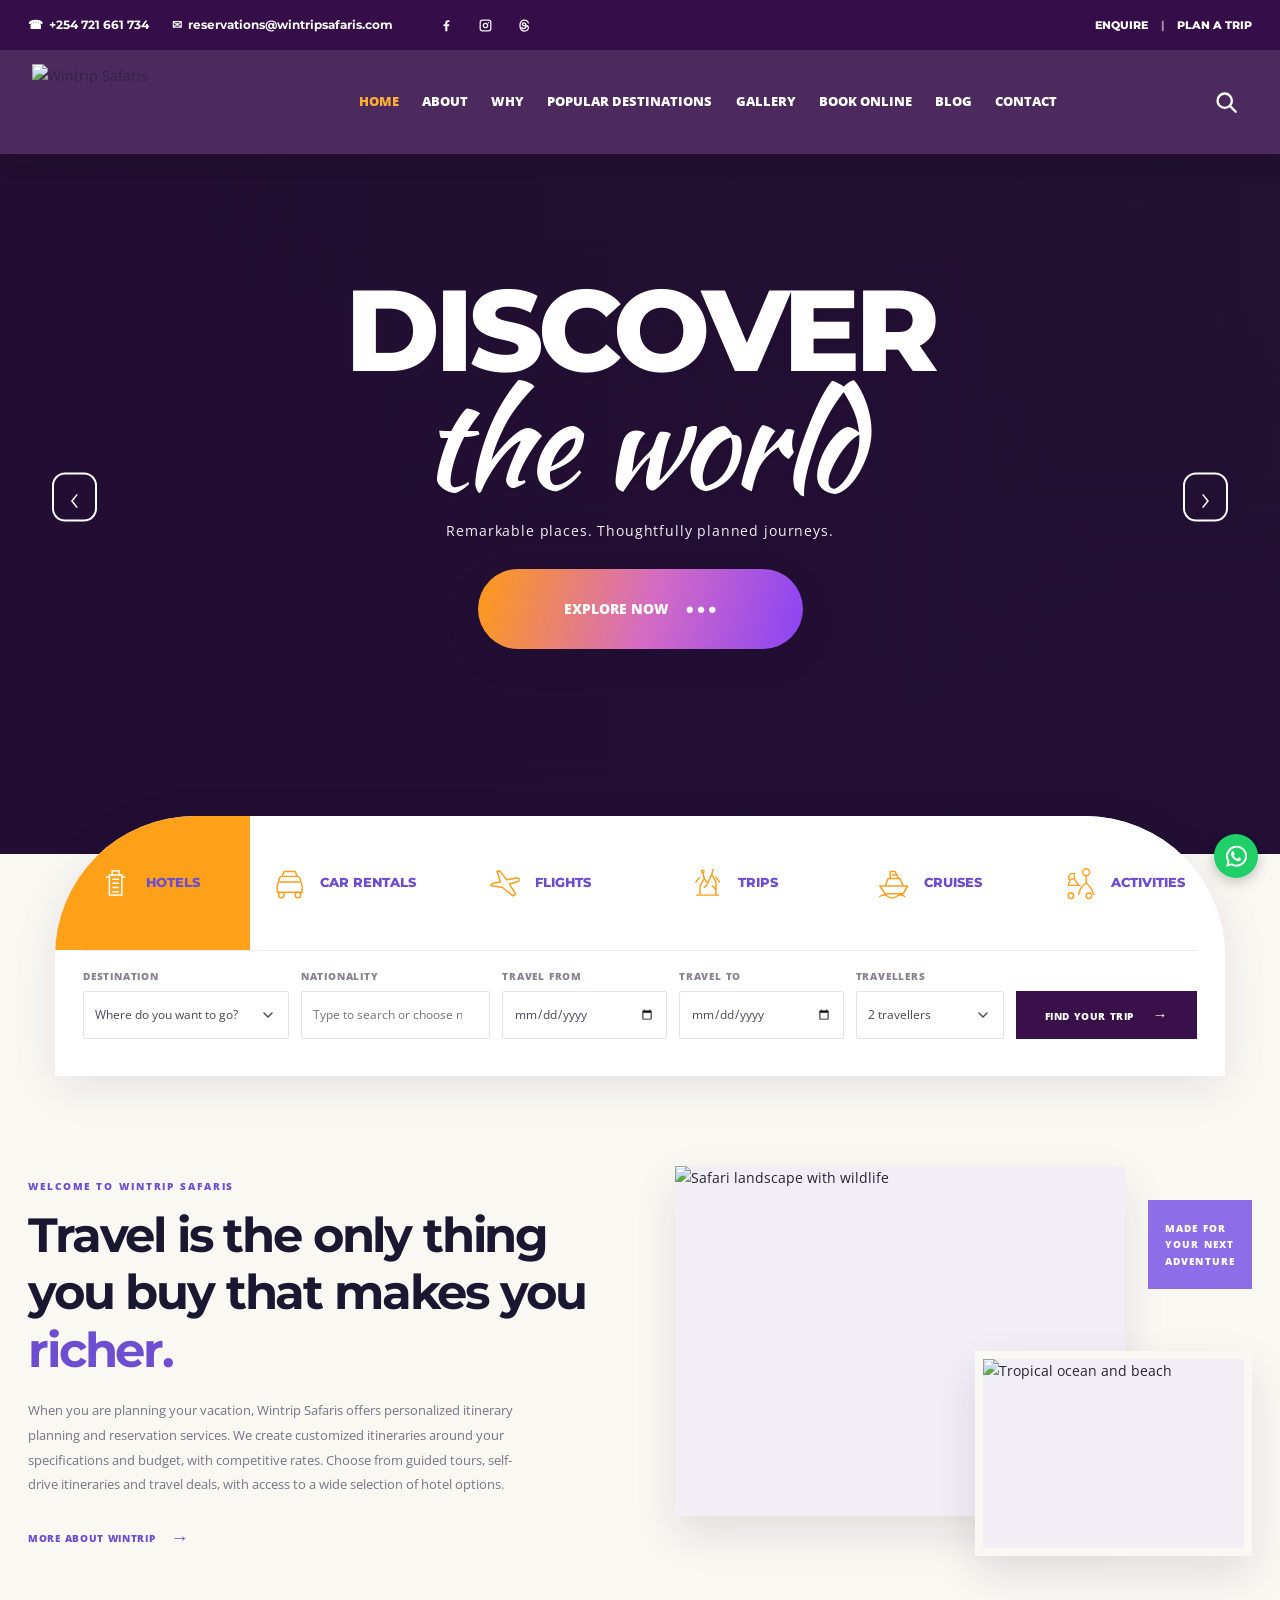
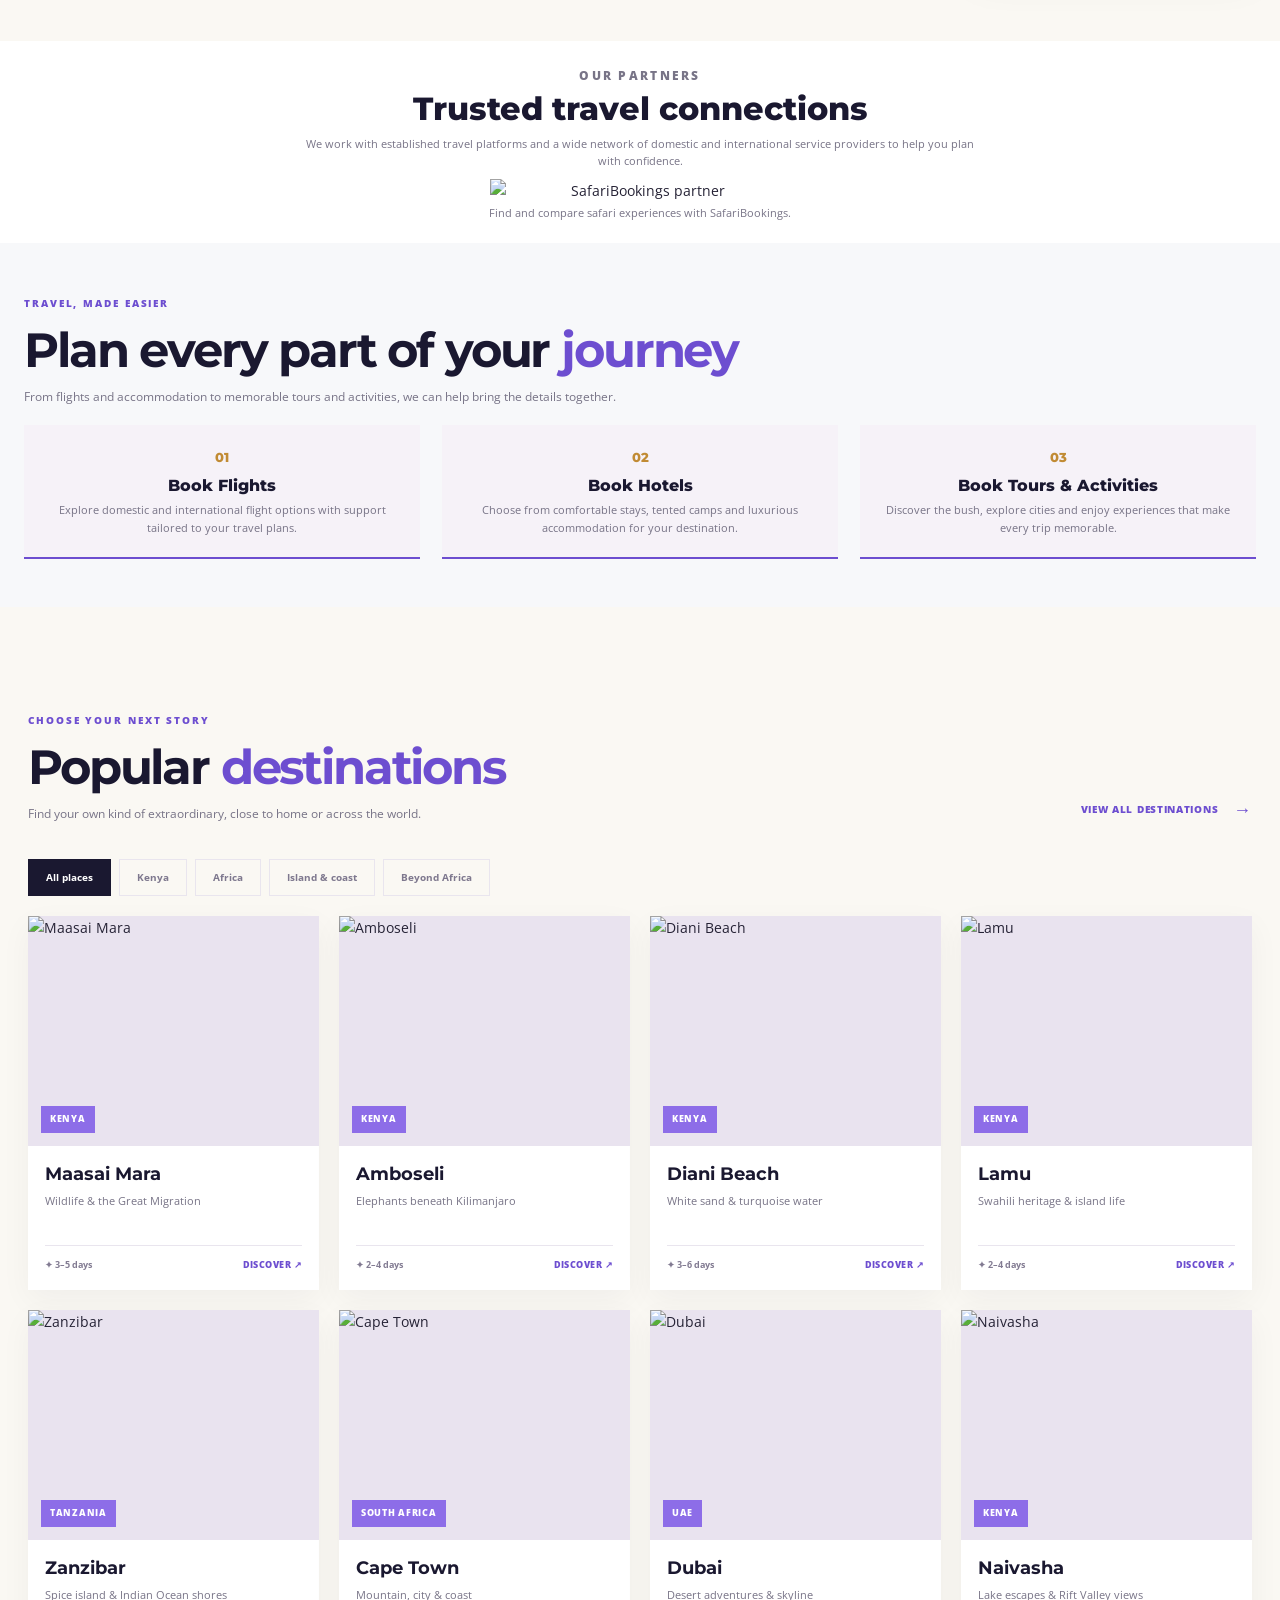
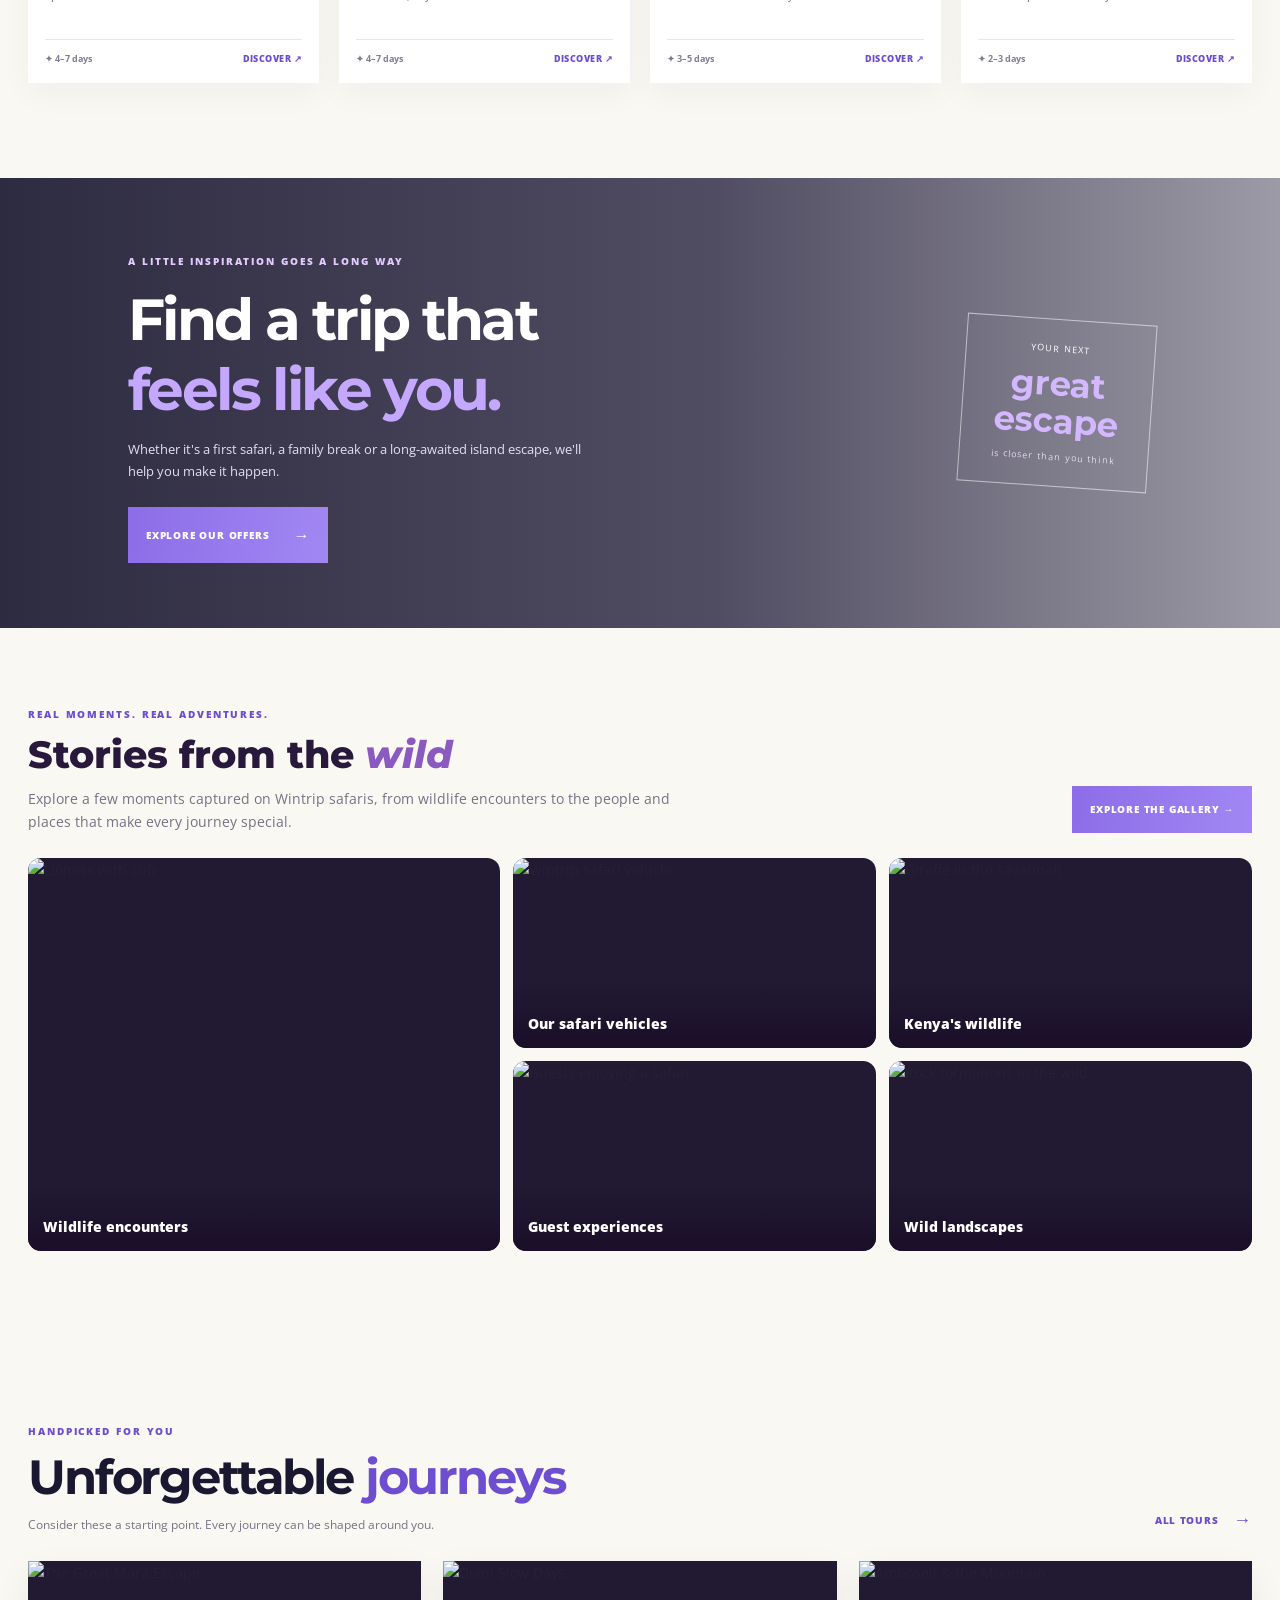
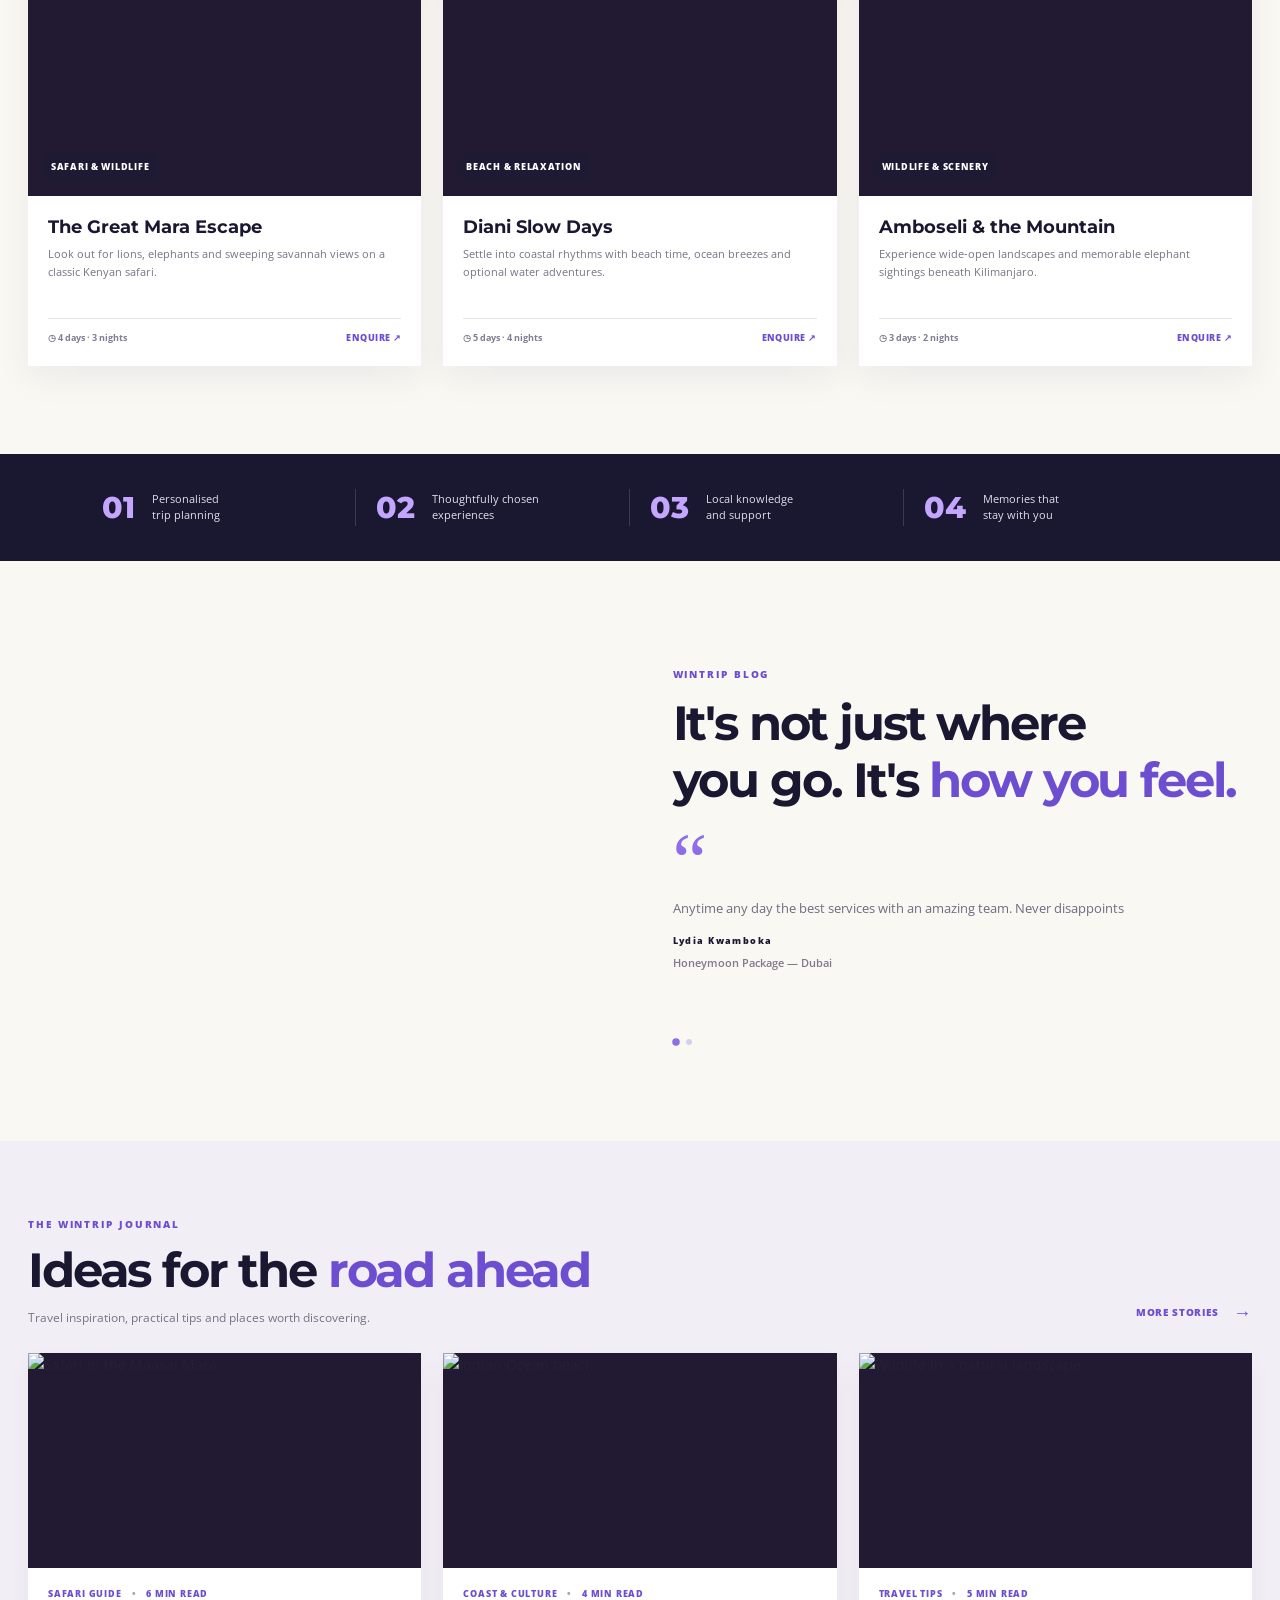
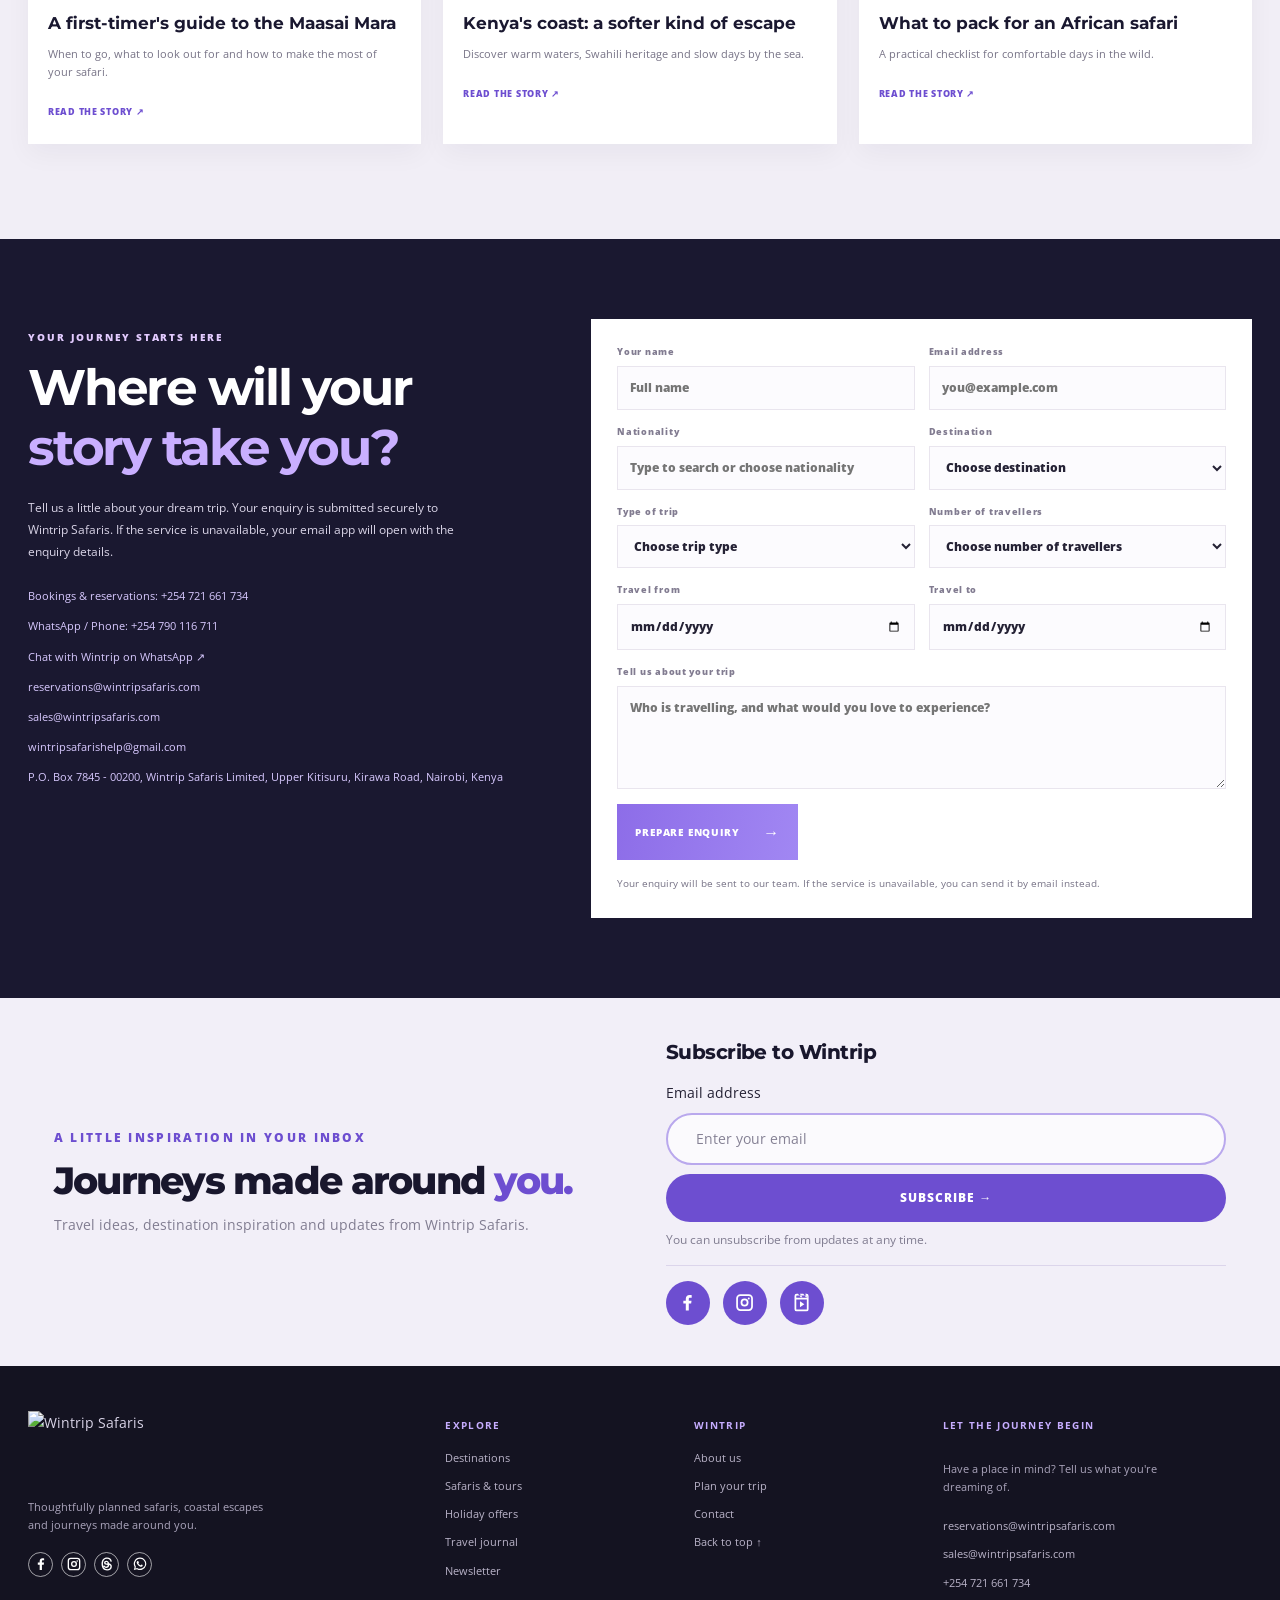
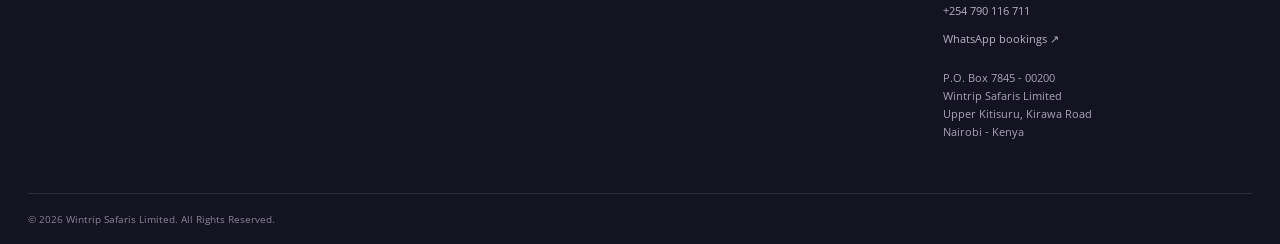
==== commit 3f1d049a: "Refresh trip search layout styles" ====
--- a/index.html
+++ b/index.html
@@ -10,7 +10,7 @@
   <link rel="preconnect" href="https://fonts.googleapis.com">
   <link rel="preconnect" href="https://fonts.gstatic.com" crossorigin>
   <link href="https://fonts.googleapis.com/css2?family=Kaushan+Script&family=Montserrat:wght@400;500;600;700;800&family=Open+Sans:wght@400;500;600;700&display=swap" rel="stylesheet">
-  <link rel="stylesheet" href="assets/css/style.css?v=18">
+  <link rel="stylesheet" href="assets/css/style.css?v=20">
 </head>
 <body>
   <div class="topbar"><div class="topbar-inner">
--- a/assets/css/style.css
+++ b/assets/css/style.css
@@ -651,3 +651,68 @@
 @media(max-width:1120px){.quick-search .search-form,.travelix-search .search-form{grid-template-columns:repeat(3,minmax(0,1fr))!important}}
 @media(max-width:820px){.quick-search .search-form,.travelix-search .search-form{grid-template-columns:repeat(2,minmax(0,1fr))!important}.quick-search .search-form label:first-child,.travelix-search .search-form label:first-child{grid-column:1/-1}.quick-search .search-submit,.travelix-search .search-submit{grid-column:1/-1!important}}
 @media(max-width:560px){.quick-search .search-form,.travelix-search .search-form{grid-template-columns:minmax(0,1fr)!important}.quick-search .search-form label:first-child,.travelix-search .search-form label:first-child{grid-column:auto}.quick-search .search-submit,.travelix-search .search-submit{grid-column:auto!important}}
+
+
+/* FINAL trip-search layout: six controls stay on exactly one horizontal row. */
+.quick-search #search-form,
+.travelix-search #search-form{
+  display:grid!important;
+  grid-template-columns: minmax(0,1.25fr) minmax(0,1.15fr) minmax(0,1fr) minmax(0,1fr) minmax(0,.9fr) minmax(145px,1.1fr)!important;
+  grid-auto-flow:column!important;
+  grid-auto-columns:minmax(0,1fr)!important;
+  grid-auto-rows:auto!important;
+  align-items:end!important;
+  flex-wrap:nowrap!important;
+  width:auto!important;
+  min-width:0!important;
+  margin:0 28px!important;
+  gap:12px!important;
+}
+.quick-search #search-form>label,
+.travelix-search #search-form>label{
+  display:grid!important;
+  grid-column:auto!important;
+  grid-row:1!important;
+  min-width:0!important;
+  width:100%!important;
+  padding:0!important;
+}
+.quick-search #search-form>button,
+.travelix-search #search-form>button{
+  grid-column:auto!important;
+  grid-row:1!important;
+  min-width:0!important;
+  width:100%!important;
+  white-space:nowrap!important;
+}
+.quick-search #search-form select,
+.travelix-search #search-form select{
+  -webkit-appearance:none!important;
+  -moz-appearance:none!important;
+  appearance:none!important;
+  width:100%!important;
+  min-width:0!important;
+  padding-right:36px!important;
+  background-color:#fff!important;
+  background-image:url("data:image/svg+xml,%3Csvg xmlns='http://www.w3.org/2000/svg' width='16' height='16' viewBox='0 0 24 24' fill='none' stroke='%234d4655' stroke-width='2.2' stroke-linecap='round' stroke-linejoin='round'%3E%3Cpath d='m6 9 6 6 6-6'/%3E%3C/svg%3E")!important;
+  background-repeat:no-repeat!important;
+  background-position:right 12px center!important;
+  background-size:16px 16px!important;
+}
+@media(max-width:1120px){
+ .quick-search #search-form,.travelix-search #search-form{
+  grid-template-columns:minmax(0,1.15fr) minmax(0,1.1fr) minmax(0,1fr) minmax(0,1fr) minmax(0,.85fr) minmax(135px,1.05fr)!important;
+  margin:0 16px!important;gap:8px!important;
+ }
+}
+@media(max-width:820px){
+ .quick-search #search-form,.travelix-search #search-form{
+  overflow-x:auto!important;
+  grid-template-columns:repeat(6,minmax(145px,1fr))!important;
+  grid-auto-flow:column!important;
+  -webkit-overflow-scrolling:touch!important;
+  padding-bottom:8px!important;
+ }
+ .quick-search #search-form>label:first-child,.travelix-search #search-form>label:first-child{grid-column:auto!important}
+ .quick-search #search-form>button,.travelix-search #search-form>button{grid-column:auto!important}
+}
